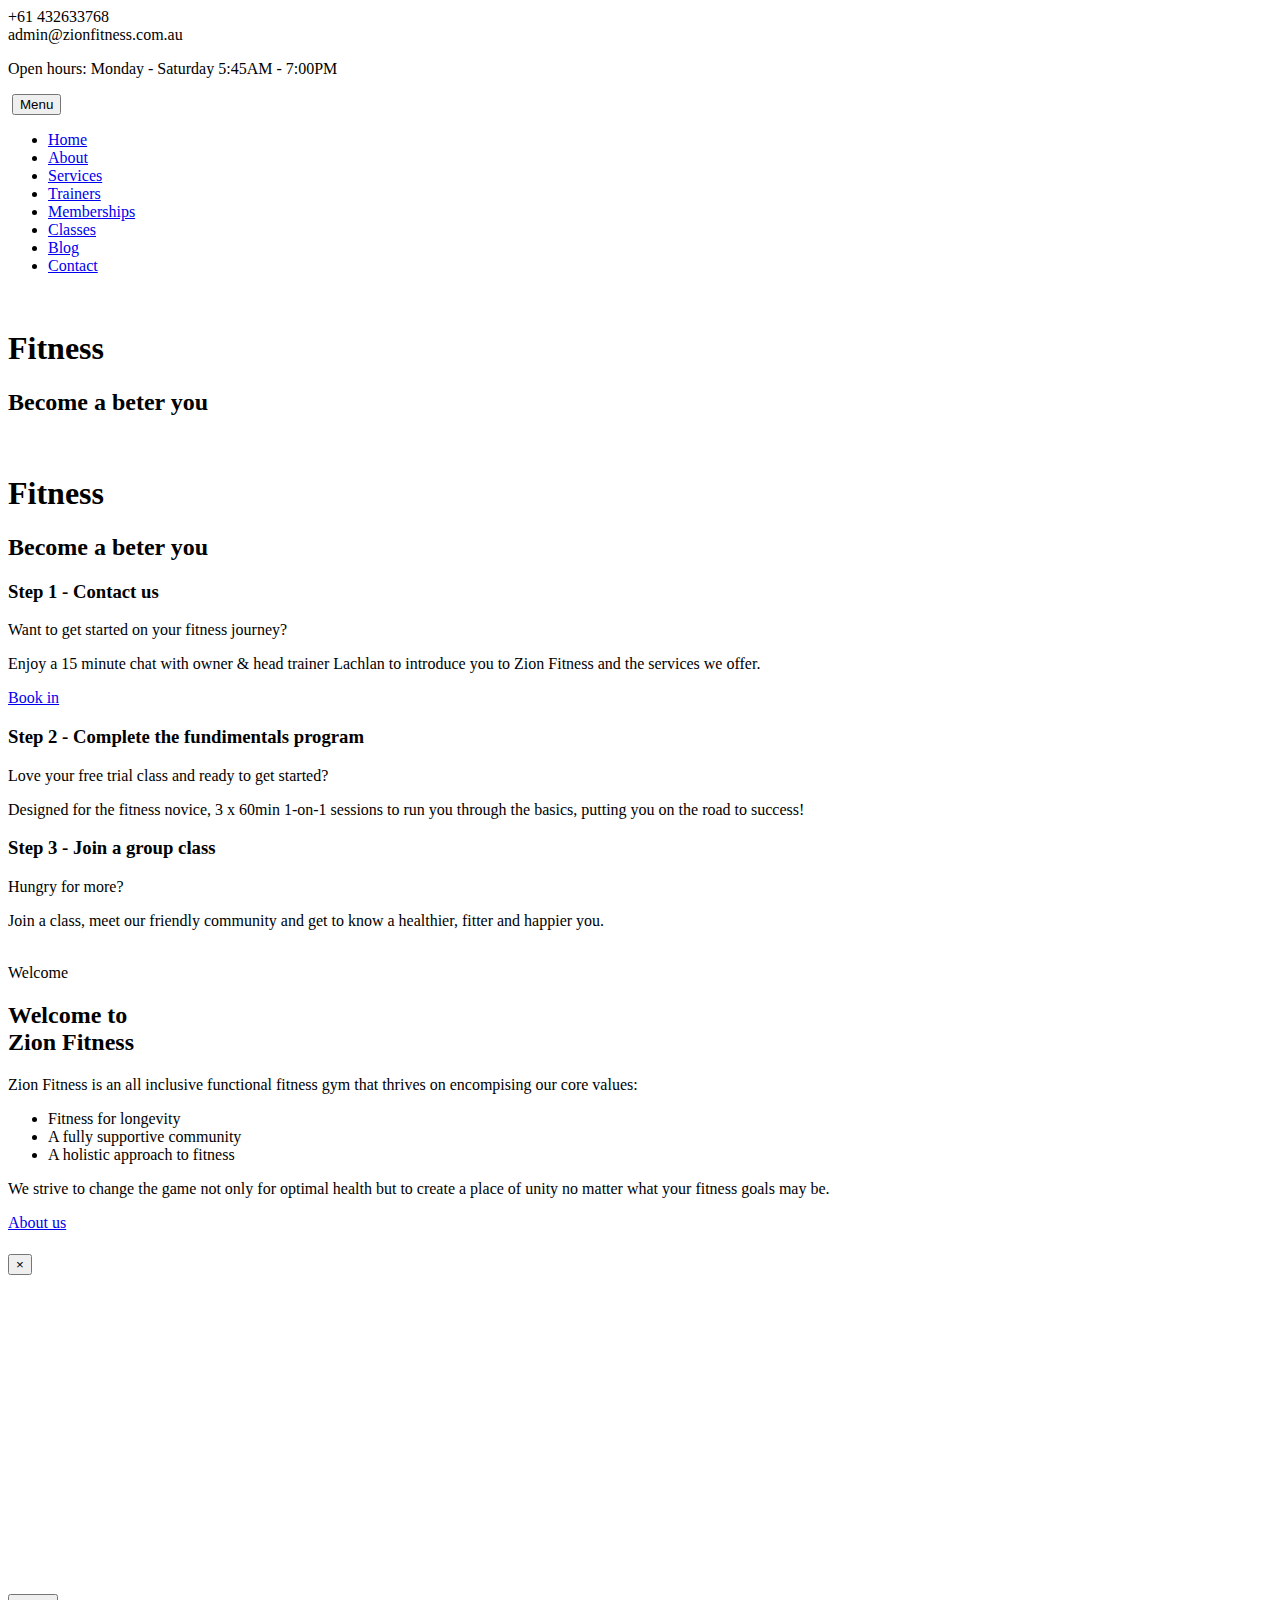
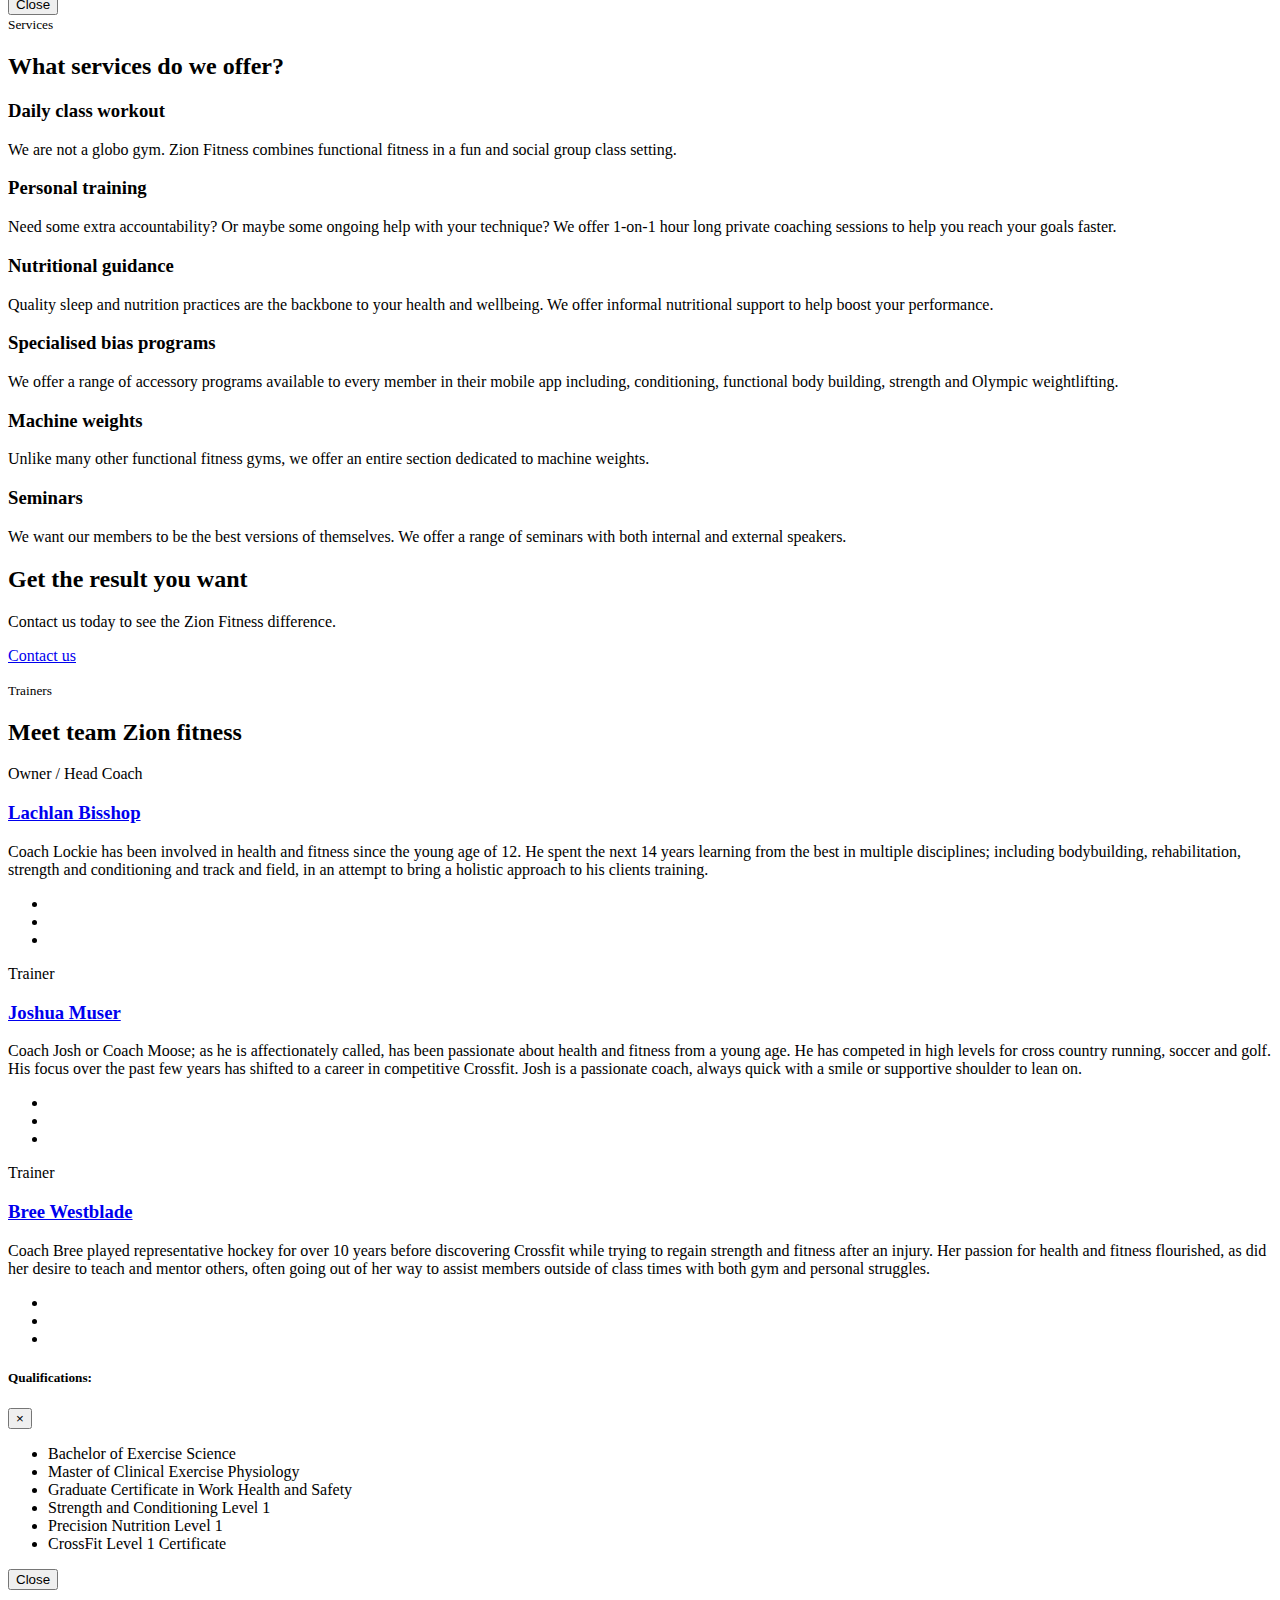
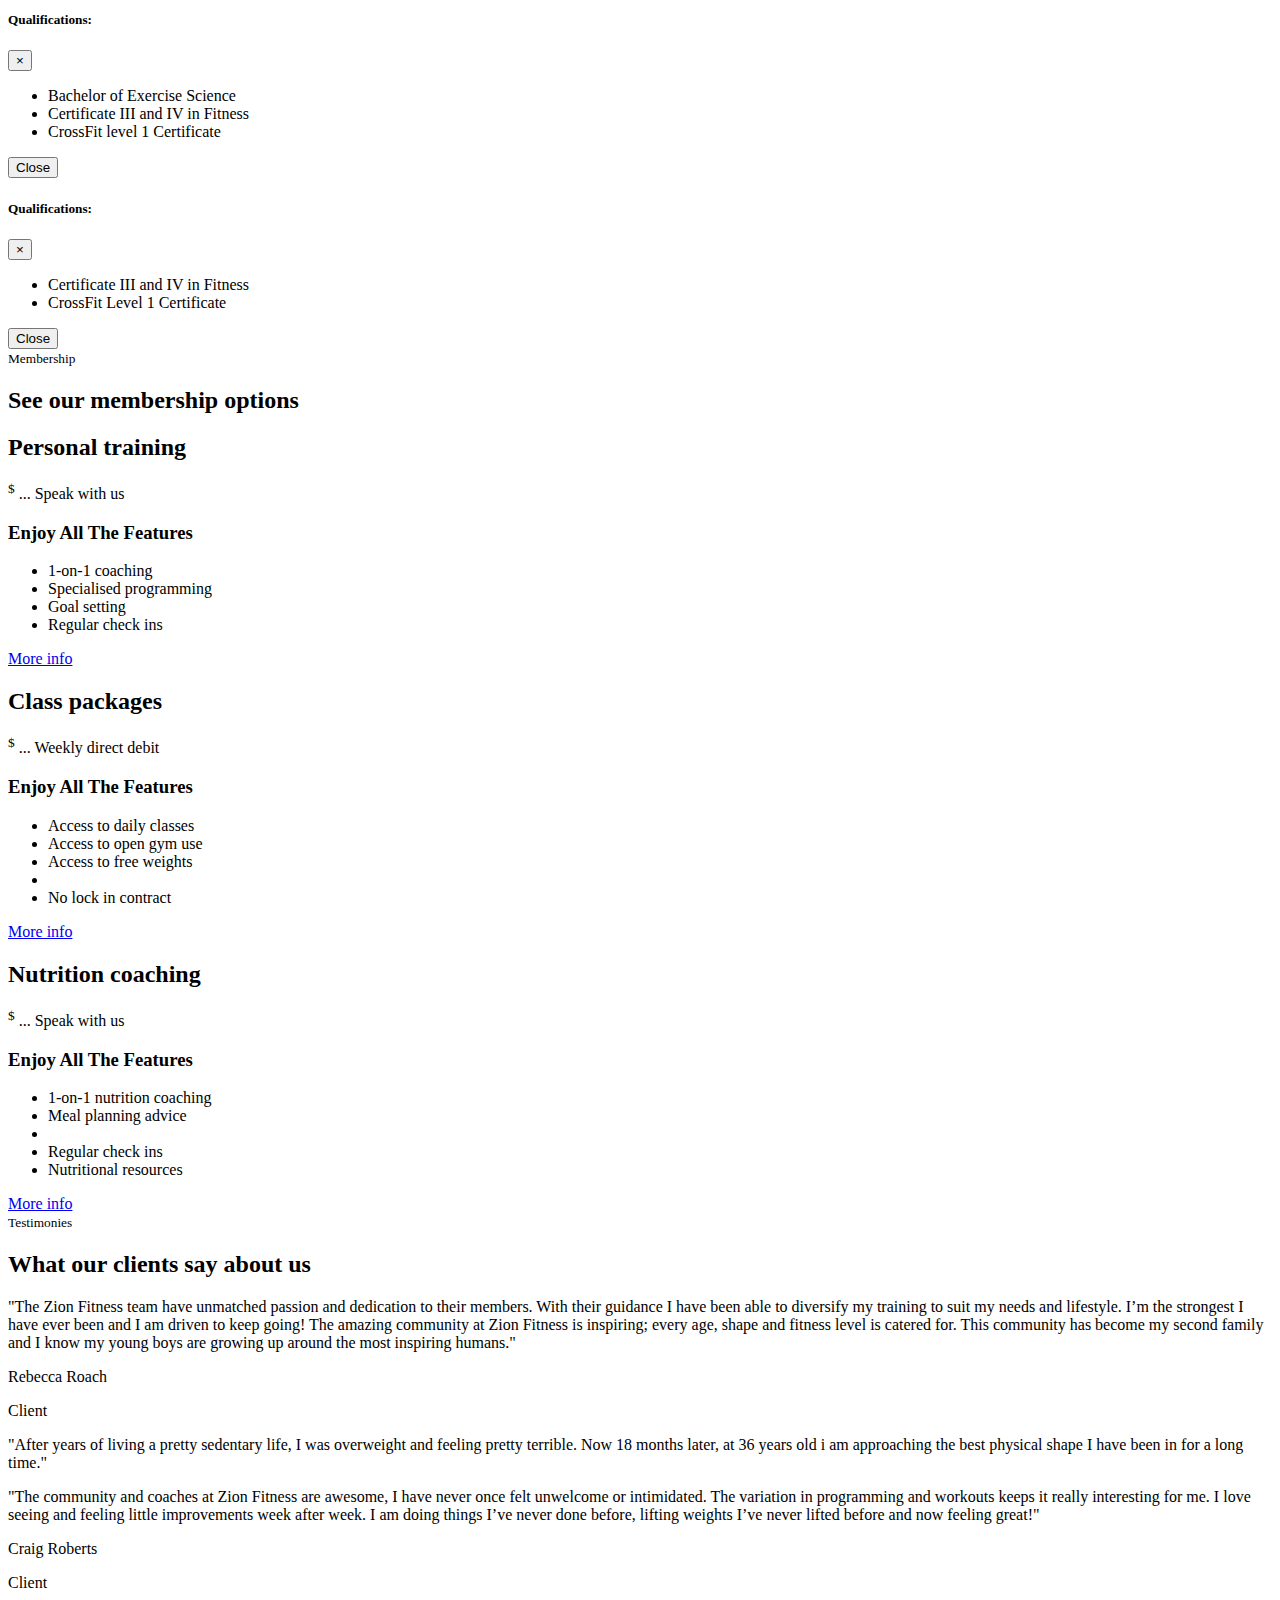
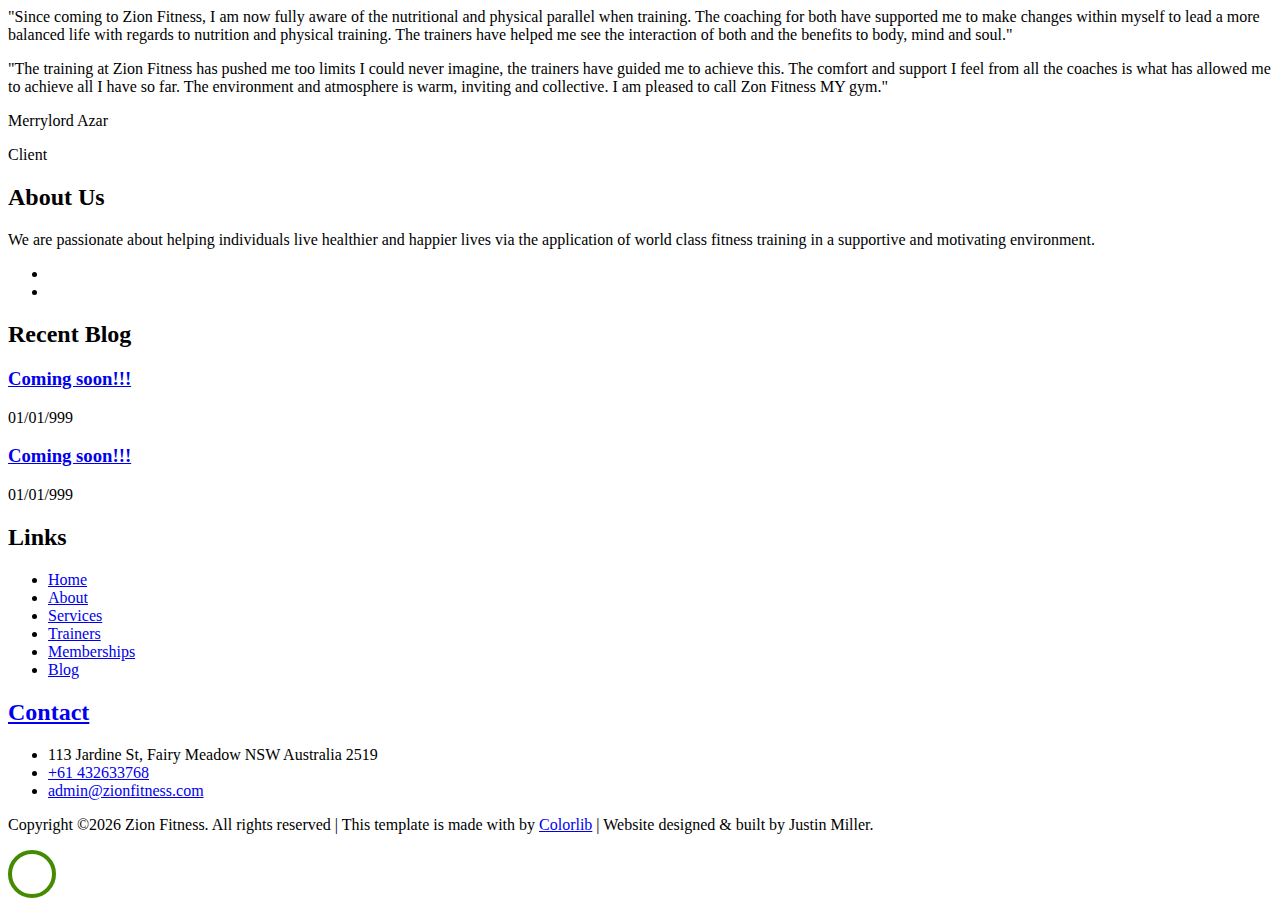
==== index.html @ 2d872e57 "Add files via upload" ====
<!DOCTYPE html>
<html lang="en">
	<head>
		<title>Zion Fitness</title>
		<meta charset="utf-8">
		<meta name="viewport" content="width=device-width, initial-scale=1, shrink-to-fit=no">
    
		<link href="https://fonts.googleapis.com/css?family=Roboto:300,300i,400,400i,500,500i,700,700i,900,900i&display=swap" rel="stylesheet">

		<link rel="stylesheet" href="css/open-iconic-bootstrap.min.css">
		<link rel="stylesheet" href="css/animate.css">
    
		<link rel="stylesheet" href="css/owl.carousel.min.css">
		<link rel="stylesheet" href="css/owl.theme.default.min.css">
		<link rel="stylesheet" href="css/magnific-popup.css">

		<link rel="stylesheet" href="css/ionicons.min.css">

		<link rel="stylesheet" href="css/bootstrap-datepicker.css">
		<link rel="stylesheet" href="css/jquery.timepicker.css">

    
		<link rel="stylesheet" href="css/flaticon.css">
		<link rel="stylesheet" href="css/icomoon.css">
		<link rel="stylesheet" href="fonts/fontawesome-5.13.0/css/all.min.css">
		<link rel="stylesheet" href="css/style.css">
		<link rel="stylesheet" href="css/project.css">
	</head>
	
	
  
 <body>
  	<div class="py-1 bg-black top">
    	<div class="container">
    		<div class="row no-gutters d-flex align-items-start align-items-center px-md-0">
	    		<div class="col-lg-12 d-block">
		    		<div class="row d-flex">
		    			<div class="col-md pr-4 d-flex topper align-items-center">
					    	<div class="icon mr-2 d-flex justify-content-center align-items-center"><span class="icon-phone2"></span></div>
						    <span class="text">+61 432633768</span>
					    </div>
					    <div class="col-md pr-4 d-flex topper align-items-center">
					    	<div class="icon mr-2 d-flex justify-content-center align-items-center"><span class="icon-paper-plane"></span></div>
						    <span class="text">admin@zionfitness.com.au</span>
					    </div>
					    <div class="col-md-5 pr-4 d-flex topper align-items-center text-lg-right justify-content-end">
						    <p class="mb-0 register-link"><span>Open hours:</span> <span>Monday - Saturday</span> <span>5:45AM - 7:00PM</span></p>
					    </div>
				    </div>
			    </div>
		    </div>
		</div>
    </div>
	
	<!-- Navigation section -->
	<nav class="navbar navbar-expand-lg navbar-dark ftco_navbar bg-dark ftco-navbar-light" id="ftco-navbar">
	    <div class="container">
			<a class="navbar-brand" href="index.html"><img class="img-responsive" src="images/ZionFitness-Main-Green-Small.png" alt=""></a>
			<button class="navbar-toggler" type="button" data-toggle="collapse" data-target="#ftco-nav" aria-controls="ftco-nav" aria-expanded="false" aria-label="Toggle navigation">
				<span class="oi oi-menu"></span> Menu
			</button>

			<div class="collapse navbar-collapse" id="ftco-nav">
				<ul class="navbar-nav ml-auto">
					<li class="nav-item active"><a href="index.html" class="nav-link">Home</a></li>
					<li class="nav-item"><a href="#about-section" class="nav-link">About</a></li>
					<li class="nav-item"><a href="#service-section" class="nav-link">Services</a></li>
					<li class="nav-item"><a href="#trainers-section" class="nav-link">Trainers</a></li>
					<li class="nav-item"><a href="membership.html" class="nav-link">Memberships</a></li>
					<li class="nav-item"><a href="classes.html" class="nav-link">Classes</a></li>
					<li class="nav-item"><a href="blog.html" class="nav-link">Blog</a></li>
					<li class="nav-item"><a href="contact.html" class="nav-link">Contact</a></li>
				</ul>
			</div>
	    </div>
	</nav>
    <!-- END nav -->
	
	<!--*
	*
	*
	*
	* -->
	
	<!-- Home section -->
    <section class="home-slider js-fullheight owl-carousel ftco-degree-bottom">
		<div class="slider-item js-fullheight" style="background-image: url(images/bg_2.jpg);">
			<div class="overlay"></div>
			<div class="container-fluid">
				<div class="row slider-text js-fullheight justify-content-center align-items-center" data-scrollax-parent="true">

					<div class="col-sm-6 ftco-animate text-center mt-5 pt-md-5">
						<img class="img-responsive" src="images/ZionFitness-Main-Large-Large.png" alt="">
						<h1 class="my-4"></span>Fitness</h1>
						<h2 class="subheading mt-5">Become a beter you</h2>
					</div>
				</div>
			</div>
		</div>

		<div class="slider-item js-fullheight" style="background-image: url(images/bg_1.jpg);">
			<div class="overlay"></div>
			<div class="container-fluid">
				<div class="row slider-text js-fullheight justify-content-center align-items-center" data-scrollax-parent="true">

					<div class="col-sm-6 ftco-animate text-center mt-5 pt-md-5">
						<img class="img-responsive" src="images/ZionFitness-Main-Large-Large.png" alt="">
						<h1 class="my-4"></span>Fitness</h1>
						<h2 class="subheading mt-5">Become a beter you</h2>
					</div>

				</div>
			</div>
		</div>
    </section> 
	<!-- END Home -->
	
	<!--*
	*
	*
	*
	* -->
	
	<!-- Feature Section Begin -->
	<section class="feature-section">
		<div class="container-fluid">
			<div class="row">
				<div class="col-12 col-lg-4">
					<div class="feature-item set-bg" style="background-image: url('images/feature-1.jpg');">
						<h3>Step 1 - Contact us</h3>
						<p>Want to get started on your fitness journey?</p>
						<p>Enjoy a 15 minute chat with owner &amp head trainer Lachlan to introduce you to Zion Fitness and the services we offer.</p>
						<p><a href="https://calendly.com/lachlan-bisshopp/15min" target="_blank" class="btn btn-primary p-3">Book in</a></p>
					</div>
				</div>
				<div class="col-12 col-lg-4">
					<div class="feature-item set-bg" style="background-image: url('images/feature-2.jpg');">
						<h3>Step 2 - Complete the fundimentals program</h3>
						<p>Love your free trial class and ready to get started?</p>
						<p>Designed for the fitness novice, 3 x 60min 1-on-1 sessions to run you through the basics, putting you on the road to success!</p>
					</div>
				</div>
				<div class="col-12 col-lg-4">
					<div class="feature-item set-bg" style="background-image: url('images/feature-3.jpg');">
						<h3>Step 3 - Join a group class</h3>
						<p>Hungry for more?</p>
						<p>Join a class, meet our friendly community and get to know a healthier, fitter and happier you.</p>
					</div>
				</div>
			</div>
		</div>
	</section>
	<!-- Feature Section End -->
			
	<!--*
	*
	*
	*
	* -->
	
	<!-- Welcome section -->
    <section class="ftco-section ftco-about" id="about-section">
    	<div class="container">
    		<div class="row">
    			<div class="col-md-6">
    				<div class="img img-video d-flex align-items-center" style="background-image: url(images/about.jpg);">
    					<div class="video justify-content-center">
						
							<a href="#videoModalCenter1" data-toggle="modal" data-target="#videoModalCenter1" class="icon-video d-flex justify-content-center align-items-center"><span class="ion-ios-play"></span></a>
								<!-- <a href="https://vimeo.com/45830194" class="icon-video popup-vimeo d-flex justify-content-center align-items-center"> -->
									<!-- <span class="ion-ios-play"></span> -->
		  					<!-- </a> -->
							</div>
    				</div>
    				<div class="thumb-wrap d-flex">
    					<img class="thumb img" style="background-image: url(images/welcome-2.jpg);">
    					<img class="thumb img" style="background-image: url(images/welcome-3.jpg);">
    					<img class="thumb img" style="background-image: url(images/welcome-4.jpg);">
    				</div>
    			</div>
    			<div class="col-md-6 pl-md-5 ftco-animate d-flex align-items-center">
    				<div class="text pt-4 pt-md-0">
						<div class="heading-section mb-4">
							<span class="subheading">Welcome</span>
							<h2 class="mb-1">Welcome to <br><span>Zion</span> Fitness</h2>
						</div>
						
						<p>Zion Fitness is an all inclusive functional fitness gym that thrives on encompising our core values:</p>
						<ul>
							<li>Fitness for longevity</li>
							<li>A fully supportive community</li>
							<li>A holistic approach to fitness</li>
						</ul>
						<p>We strive to change the game not only for optimal health but to create a place of unity no matter what your fitness goals may be.</p>
						<p><a href="about.html" class="btn btn-primary p-3">About us</a></p>
						
					</div>
				</div>
    		</div>
    	</div>
    </section>
	
	<div class="modal fade" id="videoModalCenter1" tabindex="-1" role="dialog" aria-labelledby="videoModalCenter1Title" aria-hidden="true">
			<div class="modal-dialog modal-dialog-centered modal-lg" role="document">
				<div class="modal-content">
					<div class="modal-header">
						<h5 class="modal-title" id="videoModalCenter1"></h5>
						<button type="button" class="close" data-dismiss="modal" aria-label="Close">
							<span aria-hidden="true">&times;</span>
						</button>
					</div>
					<div class="modal-body text-center embed-responsive embed-responsive-4by3" id="playerid">
						<iframe id="videoplayer" width="560" height="315" src="https://www.youtube.com/embed/7vKA4_BrYrg" frameborder="0" allow="accelerometer; autoplay; encrypted-media; gyroscope; picture-in-picture" allowfullscreen></iframe>
					</div>
					<div class="modal-footer">
						<button type="button" class="btn btn-secondary" data-dismiss="modal">Close</button>
					</div>
				</div>
			</div>
		</div>
	<!-- END Welcome -->
	
	<!--*
	*
	*
	*
	* -->
	
    <!-- Service section -->
    <section class="ftco-section bg-light" id="service-section">
    	<div class="container">
    		<div class="row justify-content-center">
    			<div class="col-md-8 text-center">
    				<div class="heading-section mb-5">
						<span class="subheading"><small><i class="left-bar"></i>Services<i class="right-bar"></i></small></span>
						<h2 class="mb-1">What <span>services</span> do we offer?</h2>
					</div>
    			</div>
    		</div>
    		<div class="row">
    			<div class="col-md-4">
    				<div class="services text-center ftco-animate" data-aos="fade">
						<div class="icon d-flex justify-content-center align-items-center">
							<span class="align-self-center fas fa-4x fa-calendar-alt"></span>
						</div>
						<div class="text px-md-2">
							<h3>Daily class workout</h3>
							<p>We are not a globo gym. Zion Fitness combines functional fitness in a fun and social group class setting.</p>
						</div>
					</div>
    			</div>
				<div class="col-md-4">
					<div class="services text-center ftco-animate">
						<div class="icon d-flex justify-content-center align-items-center">
							<span class="align-self-center fas fa-4x fa-handshake"></span>
						</div>
						<div class="text px-md-2">
							<h3>Personal training</h3>
							<p>Need some extra accountability? Or maybe some ongoing help with your technique? We offer 1-on-1 hour long private coaching sessions to help you reach your goals faster.</p>
						</div>
					</div>
				</div>
				<div class="col-md-4">
					<div class="services text-center ftco-animate">
						<div class="icon d-flex justify-content-center align-items-center">
							<span class="align-self-center fas fa-4x fa-hamburger"></span>
						</div>
						<div class="text px-md-2">
							<h3>Nutritional guidance</h3>
							<p>Quality sleep and nutrition practices are the backbone to your health and wellbeing. We offer informal nutritional support to help boost your performance.</p>
						</div>
					</div>
				</div>
				<div class="col-md-4">
					<div class="services text-center ftco-animate">
						<div class="icon d-flex justify-content-center align-items-center">
							<span class="align-self-center fas fa-4x fa-mountain"></span>
						</div>
						<div class="text px-md-2">
							<h3>Specialised bias programs</h3>
							<p>We offer a range of accessory programs available to every member in their mobile app including, conditioning, functional body building, strength and Olympic weightlifting.</p>
						</div>
					</div>
				</div>
				<div class="col-md-4">
					<div class="services text-center ftco-animate">
						<div class="icon d-flex justify-content-center align-items-center">
							<span class="align-self-center fas fa-4x fa-dumbbell"></span>
						</div>
						<div class="text px-md-2">
							<h3>Machine weights</h3>
							<p>Unlike many other functional fitness gyms, we offer an entire section dedicated to machine weights.</p>
						</div>
					</div>
				</div>
				<div class="col-md-4">
					<div class="services text-center ftco-animate">
						<div class="icon d-flex justify-content-center align-items-center">
							<span class="align-self-center fas fa-4x fa-chalkboard-teacher"></span>
						</div>
						<div class="text px-md-2">
							<h3>Seminars</h3>
							<p>We want our members to be the best versions of themselves. We offer a range of seminars with both internal and external speakers.</p>
						</div>
					</div>
				</div>
    		</div>
    	</div>
    </section>
	<!-- END Service -->
	
	<!--*
	*
	*
	*
	* -->
	
	<!-- Free trial feature Section Begin -->
	<section class="ftco-counter ftco-bg-dark img" id="section-counter" style="background-image: url(images/bg_2.jpg);" data-stellar-background-ratio="0.5">
		<div class="overlay"></div>
		<div class="container">
			<div class="row align-items-center justify-content-center text-center">
				<div class="col-md-7 text-light">
					<h2 class="text-light text-uppercase">Get the result you want</h2>
					<p class="lead mx-auto desc mb-5">Contact us today to see the Zion Fitness difference.</p>
					<p><a href="https://crossfitlionmode.pushpress.com/open/interested/?fbclid=IwAR2hHB-ngrvLowm_F6KlsypmI_0B4gFTga_jfiPyD3JOPVT2m83_YFbPQc8" target="_blank" class="btn btn-primary p-3">Contact us</a></p>
				</div>
			</div>
		</div>
    </section>
	<!-- END Free trial feature -->
	
	<!--*
	*
	*
	*
	* -->
	
	<!-- Trainer Section Begin -->
	<section class="ftco-section bg-light" id="trainers-section">
	  	<div class="container">
    		<div class="row justify-content-center">
    			<div class="col-md-8 text-center">
    				<div class="heading-section mb-5">
						<span class="subheading"><small><i class="left-bar"></i>Trainers<i class="right-bar"></i></small></span>
						<h2 class="mb-1">Meet <span>team</span> Zion fitness</h2>
					</div>
    			</div>
    		</div>
			<div class="row">
    			<div class="col-lg-4 d-flex">
    				<div class="coach align-items-stretch">
	    				<div class="img" style="background-image: url(images/trainer-1.jpg);"></div>
	    				<div class="text pt-3 ftco-animate">
	    					<span class="subheading">Owner / Head Coach</span>
	    					<h3><a href="#">Lachlan Bisshop</a></h3>
	    					<p>Coach Lockie has been involved in health and fitness since the young age of 12. He spent the next 14 years learning from the best in multiple disciplines; including bodybuilding, rehabilitation, strength and conditioning and track and field, in an attempt to bring a holistic approach to his clients training.</p>
	    					<ul class="ftco-social-media d-flex mt-4">
								<li class="ftco-animate"><a href="#qualificationsModalCenter" data-toggle="modal" data-target="#qualificationsModalCenter" class="mr-2 d-flex justify-content-center align-items-center"><span class="align-self-center fas fa-2x fa-graduation-cap"></span></a></li>
								<li class="ftco-animate"><a href="https://www.facebook.com/Zion.Fitness.Public" class="mr-2 d-flex justify-content-center align-items-center" target="_blank"><span class="icon-facebook"></span></a></li>
								<li class="ftco-animate"><a href="https://www.instagram.com/lockiebisshopp/?hl=en" class="mr-2 d-flex justify-content-center align-items-center" target="_blank"><span class="icon-instagram"></span></a></li>
							</ul>
	    					<p></p>
	    				</div>
	    			</div>
    			</div>
    			<div class="col-lg-4 d-flex">
    				<div class="coach align-items-stretch">
	    				<div class="img" style="background-image: url(images/trainer-2.jpg);"></div>
	    				<div class="text pt-3 ftco-animate">
	    					<span class="subheading">Trainer</span>
	    					<h3><a href="#">Joshua Muser</a></h3>
	    					<p>Coach Josh or Coach Moose; as he is affectionately called, has been passionate about health and fitness from a young age. He has competed in high levels for cross country running, soccer and golf. His focus over the past few years has shifted to a career in competitive Crossfit. Josh is a passionate coach, always quick with a smile or supportive shoulder to lean on.</p>
	    					<ul class="ftco-social-media d-flex mt-4">
								<li class="ftco-animate"><a href="#qualificationsModalCenter2" data-toggle="modal" data-target="#qualificationsModalCenter2" class="mr-2 d-flex justify-content-center align-items-center"><span class="align-self-center fas fa-2x fa-graduation-cap"></span></a></li>
								<li class="ftco-animate"><a href="https://www.facebook.com/Zion.Fitness.Public" class="mr-2 d-flex justify-content-center align-items-center" target="_blank"><span class="icon-facebook"></span></a></li>
								<li class="ftco-animate"><a href="https://www.instagram.com/joshua_muser_/?hl=en" class="mr-2 d-flex justify-content-center align-items-center" target="_blank"><span class="icon-instagram"></span></a></li>
							</ul>
	    					<p></p>
	    				</div>
	    			</div>
    			</div>
    			<div class="col-lg-4 d-flex">
    				<div class="coach align-items-stretch">
	    				<div class="img" style="background-image: url(images/trainer-3.jpg);"></div>
	    				<div class="text pt-3 ftco-animate">
	    					<span class="subheading">Trainer</span>
	    					<h3><a href="#">Bree Westblade</a></h3>
	    					<p>Coach Bree played representative hockey for over 10 years before discovering Crossfit while trying to regain strength and fitness after an injury. Her passion for health and fitness flourished, as did her desire to teach and mentor others, often going out of her way to assist members outside of class times with both gym and personal struggles.</p>
	    					<ul class="ftco-social-media d-flex mt-4">
								<li class="ftco-animate"><a href="#qualificationsModalCenter3" data-toggle="modal" data-target="#qualificationsModalCenter3" class="mr-2 d-flex justify-content-center align-items-center"><span class="align-self-center fas fa-2x fa-graduation-cap"></span></a></li>
								<li class="ftco-animate"><a href="https://www.facebook.com/Zion.Fitness.Public" class="mr-2 d-flex justify-content-center align-items-center" target="_blank"><span class="icon-facebook"></span></a></li>
								<li class="ftco-animate"><a href="https://www.instagram.com/bree.westblade/?hl=en" class="mr-2 d-flex justify-content-center align-items-center" target="_blank"><span class="icon-instagram"></span></a></li>
							</ul>
	    					<p></p>
	    				</div>
	    			</div>
    			</div>
			</div>
		</div>
	</section>
	<!-- END Trainers -->
	
		<!-- Modals -->
		<div class="modal fade" id="qualificationsModalCenter" tabindex="-1" role="dialog" aria-labelledby="qualificationsModalCenterTitle" aria-hidden="true">
			<div class="modal-dialog modal-dialog-centered" role="document">
				<div class="modal-content">
					<div class="modal-header">
						<h5 class="modal-title" id="qualificationsModalCenter">Qualifications:</h5>
						<button type="button" class="close" data-dismiss="modal" aria-label="Close">
							<span aria-hidden="true">&times;</span>
						</button>
					</div>
					<div class="modal-body">
						<ul class="text-left">
							<li>Bachelor of Exercise Science</li>
							<li>Master of Clinical Exercise Physiology</li>
							<li>Graduate Certificate in Work Health and Safety</li>
							<li>Strength and Conditioning Level 1</li>
							<li>Precision Nutrition Level 1</li>
							<li>CrossFit Level 1 Certificate</li>
						</ul>
					</div>
					<div class="modal-footer">
						<button type="button" class="btn btn-secondary" data-dismiss="modal">Close</button>
					</div>
				</div>
			</div>
		</div>
	
		<div class="modal fade" id="qualificationsModalCenter2" tabindex="-1" role="dialog" aria-labelledby="qualificationsModalCenter2Title" aria-hidden="true">
			<div class="modal-dialog modal-dialog-centered" role="document">
				<div class="modal-content">
					<div class="modal-header">
						<h5 class="modal-title" id="qualificationsModalCenter2">Qualifications:</h5>
						<button type="button" class="close" data-dismiss="modal" aria-label="Close">
							<span aria-hidden="true">&times;</span>
						</button>
					</div>
					<div class="modal-body">
						<ul class="text-left">
							<li>Bachelor of Exercise Science</li>
							<li>Certificate III and IV in Fitness</li>
							<li>CrossFit level 1 Certificate</li>
						</ul>
					</div>
					<div class="modal-footer">
						<button type="button" class="btn btn-secondary" data-dismiss="modal">Close</button>
					</div>
				</div>
			</div>
		</div>
			
		<div class="modal fade" id="qualificationsModalCenter3" tabindex="-1" role="dialog" aria-labelledby="qualificationsModalCenter3Title" aria-hidden="true">
			<div class="modal-dialog modal-dialog-centered" role="document">
				<div class="modal-content">
					<div class="modal-header">
						<h5 class="modal-title" id="qualificationsModalCenter3">Qualifications:</h5>
						<button type="button" class="close" data-dismiss="modal" aria-label="Close">
							<span aria-hidden="true">&times;</span>
						</button>
					</div>
					<div class="modal-body">
						<ul class="text-left">
							<li>Certificate III and IV in Fitness</li>
							<li>CrossFit Level 1 Certificate</li>
						</ul>
					</div>
					<div class="modal-footer">
						<button type="button" class="btn btn-secondary" data-dismiss="modal">Close</button>
					</div>
				</div>
			</div>
		</div>
	
	<!--*
	*
	*
	*
	* -->
	
	<!-- Price Section Begin -->
	<section class="ftco-counter ftco-bg-dark img" id="pricing-section" style="background-image: url(images/bg_2.jpg);" data-stellar-background-ratio="0.5">
		<div class="overlay"></div>
		<div class="container text-light">
    		<div class="row justify-content-center">
    			<div class="col-md-8 text-center">
    				<div class="heading-section mb-5">
						<span class="subheading text-light"><small><i class="left-bar"></i>Membership<i class="right-bar"></i></small></span>
						<h2 class="mb-1 text-light">See our <span class="text-dark">membership</span> options</h2>
					</div>
    			</div>
    		</div>
			<div class="row">
				<div class="col-md-4 ftco-animate">
					<div class="block-7">
						<div class="text-center">
							<h2 class="heading">Personal training</h2>
							<span class="price"><sup>$</sup> <span class="number">...</span></span>
							<span class="excerpt d-block">Speak with us</span>
							<h3 class="heading-2 mb-4">Enjoy All The Features</h3>
							<ul class="pricing-text">
								 <li>1-on-1 coaching</li>
								 <li>Specialised programming</li>
								 <li>Goal setting</li>
								 <li>Regular check ins</li>
							</ul>
							<a href="membership.html#PT-packages" class="btn btn-primary d-block px-2 py-4 mb-4">More info</a>
						</div>
					</div>
				</div>
				<div class="col-md-4 ftco-animate">
					<div class="block-7">
						<div class="text-center">
							<h2 class="heading">Class packages</h2>
							<span class="price"><sup>$</sup> <span class="number">...</span></span>
							<span class="excerpt d-block">Weekly direct debit</span>
							<h3 class="heading-2 mb-4">Enjoy All The Features</h3>
							<ul class="pricing-text">
								<li>Access to daily classes</li>
								<li>Access to open gym use</li>
								<li>Access to free weights<li>
								<li>No lock in contract</li>
							</ul>
							<a href="membership.html#class-packages" class="btn btn-primary d-block px-3 py-4 mb-4">More info</a>
						</div>
					</div>
				</div>
				<div class="col-md-4 ftco-animate">
					<div class="block-7">
						<div class="text-center">
							<h2 class="heading">Nutrition coaching</h2>
							<span class="price"><sup>$</sup> <span class="number">...</span></span>
							<span class="excerpt d-block">Speak with us</span>
							<h3 class="heading-2 mb-4">Enjoy All The Features</h3>
							<ul class="pricing-text">
								<li>1-on-1 nutrition coaching</li>
								<li>Meal planning advice<li>
								<li>Regular check ins</li>
								<li>Nutritional resources</li>
							</ul>
							<a href="membership.html#class-packages" class="btn btn-primary d-block px-3 py-4 mb-4">More info</a>
						</div>
					</div>
				</div>
			</div>
		</div>
    </section>
	<!-- END Price -->
	
	<!--*
	*
	*
	*
	* -->
	
	<!-- Testimonies Section Begin -->
    <section class="ftco-section testimony-section">
		<div class="container">
			<div class="row justify-content-center mb-5 pb-3">
				<div class="col-md-7 heading-section ftco-animate text-center">
					<span class="subheading"><small><i class="left-bar"></i>Testimonies<i class="right-bar"></i></small></span>
					<h2 class="mb-1">What our <span>clients</span> say about us</h2>
				</div>
			</div>
			<div class="row ftco-animate">
				<div class="col-md-12">
					<div class="carousel-testimony owl-carousel">
						<div class="item">
							<div class="testimony-wrap p-4 pb-5">
								<div class="text">
									<p class="mb-4 pb-1 pl-4 line font-italic">"The Zion Fitness team have unmatched passion and dedication to their members. With their guidance I have been able to diversify my training to suit my needs and lifestyle. I’m the strongest I have ever been and I am driven to keep going! The amazing community at Zion Fitness is inspiring; every age, shape and fitness level is catered for. This community has become my second family and I know my young boys are growing up around the most inspiring humans."</p>

									<div class="d-flex align-items-center">
										<div class="user-img" style="background-image: url(images/person-1.png)">
											<span class="quote d-flex align-items-center justify-content-center">
												<i class="icon-quote-left"></i>
											</span>
										</div>
										<div class="ml-4">
											<p class="name">Rebecca Roach</p>
											<span class="position">Client</span>
										</div>
									</div>
								</div>
							</div>
						</div>
						<div class="item">
							<div class="testimony-wrap p-4 pb-5">
								<div class="text">
									<p class="mb-4 pb-1 pl-4 line font-italic">"After years of living a pretty sedentary life, I was overweight and feeling pretty terrible. Now 18 months later, at 36 years old i am approaching the best physical shape I have been in for a long time."</p>
									<p class="mb-4 pb-1 pl-4 line font-italic">"The community and coaches at Zion Fitness are awesome, I have never once felt unwelcome or intimidated. The variation in programming and workouts keeps it really interesting for me. I love seeing and feeling little improvements week after week. I am doing things I’ve never done before, lifting weights I’ve never lifted before and now feeling great!"</p>

									<div class="d-flex align-items-center">
										<div class="user-img" style="background-image: url(images/person-2.jpg)">
											<span class="quote d-flex align-items-center justify-content-center">
												<i class="icon-quote-left"></i>
											</span>
										</div>
										<div class="ml-4">
											<p class="name">Craig Roberts</p>
											<span class="position">Client</span>
										</div>
									</div>
								</div>
							</div>
						</div>
						<div class="item">
							<div class="testimony-wrap p-4 pb-5">
								<div class="text">
									<p class="mb-4 pb-1 pl-4 line font-italic">"Since coming to Zion Fitness, I am now fully aware of the nutritional and physical parallel when training. The coaching for both have supported me to make changes within myself to lead a more balanced life with regards to nutrition and physical training. The trainers have helped me see the interaction of both and the benefits to body, mind and soul."</p>
									<p class="mb-4 pb-1 pl-4 line font-italic">"The training at Zion Fitness has pushed me too limits I could never imagine, the trainers have guided me to achieve this. The comfort and support I feel from all the coaches is what has allowed me to achieve all I have so far. The environment and atmosphere is warm, inviting and collective. I am pleased to call Zon Fitness MY gym."</p>

									<div class="d-flex align-items-center">
										<div class="user-img" style="background-image: url(images/person-3.jpg)">
											<span class="quote d-flex align-items-center justify-content-center">
												<i class="icon-quote-left"></i>
											</span>
										</div>
										<div class="ml-4">
											<p class="name">Merrylord Azar</p>
											<span class="position">Client</span>
										</div>
									</div>
								</div>
							</div>
						</div>
						<!-- <div class="item"> -->
							<!-- <div class="testimony-wrap p-4 pb-5"> -->
								<!-- <div class="text"> -->
									<!-- <p class="mb-4 pb-1 pl-4 line">Far far away, behind the word mountains, far from the countries Vokalia and Consonantia, there live the blind texts.</p> -->

									<!-- <div class="d-flex align-items-center"> -->
										<!-- <div class="user-img" style="background-image: url(images/person_1.jpg)"> -->
											<!-- <span class="quote d-flex align-items-center justify-content-center"> -->
												<!-- <i class="icon-quote-left"></i> -->
											<!-- </span> -->
										<!-- </div> -->
										<!-- <div class="ml-4"> -->
											<!-- <p class="name">Lance Roger</p> -->
											<!-- <span class="position">Customer</span> -->
										<!-- </div> -->
									<!-- </div> -->
								<!-- </div> -->
							<!-- </div> -->
						<!-- </div> -->
						<!-- <div class="item"> -->
							<!-- <div class="testimony-wrap p-4 pb-5"> -->
								<!-- <div class="text"> -->
									<!-- <p class="mb-4 pb-1 pl-4 line">Far far away, behind the word mountains, far from the countries Vokalia and Consonantia, there live the blind texts.</p> -->

									<!-- <div class="d-flex align-items-center"> -->
										<!-- <div class="user-img" style="background-image: url(images/person_2.jpg)"> -->
											<!-- <span class="quote d-flex align-items-center justify-content-center"> -->
												<!-- <i class="icon-quote-left"></i> -->
											<!-- </span> -->
										<!-- </div> -->
										<!-- <div class="ml-4"> -->
											<!-- <p class="name">Kenny Bufer</p> -->
											<!-- <span class="position">Customer</span> -->
										<!-- </div> -->
									<!-- </div> -->
								<!-- </div> -->
							<!-- </div> -->
						<!-- </div> -->
					</div>
				</div>
			</div>
		</div>
    </section>
	<!-- END Testimonies -->
    
	<!--*
	*
	*
	*
	* -->
	
	<!-- Footer Section Begin -->
    <footer class="ftco-footer ftco-section img">
    	<div class="overlay"></div>
		<div class="container">
			<div class="row mb-5">
				<div class="col-lg-3 col-md-6 mb-5 mb-md-5">
					<div class="ftco-footer-widget mb-4">
						<h2 class="ftco-heading-2">About Us</h2>
						<p>We are passionate about helping individuals live healthier and happier lives via the application of world class fitness training in a supportive and motivating environment.</p>
						<ul class="ftco-footer-social list-unstyled float-md-left float-lft mt-5">
							<!-- <li class="ftco-animate"><a href="#"><span class="icon-twitter"></span></a></li> -->
							<li class="ftco-animate"><a href="https://www.facebook.com/Zion.Fitness.Public" target="_blank"><span class="icon-facebook"></span></a></li>
							<li class="ftco-animate"><a href="https://www.instagram.com/zionfitness_/?hl=en" target="_blank"><span class="icon-instagram"></span></a></li>
						</ul>
					</div>
				</div>
				<div class="col-lg-3 col-md-6 mb-5 mb-md-5">
					<div class="ftco-footer-widget mb-4">
						<h2 class="ftco-heading-2">Recent Blog</h2>
							
						<div class="block-21 mb-4 d-flex">
							<a class="blog-img mr-4" style="background-image: url(images/image_1.jpg);"></a>
								
							<div class="text">
								<h3 class="heading"><a href="blog-single.html" target="_blank">Coming soon!!!</a></h3>
									
								<div class="meta">
									<div><p><span class="icon-calendar"></span> 01/01/999<p></div>
									<!-- <div><a href="#"><span class="icon-person"></span> Admin</a></div> -->
									<!-- <div><a href="#"><span class="icon-chat"></span> 19</a></div> -->
								</div>
							</div>
						</div>
						<div class="block-21 mb-4 d-flex">
							<a class="blog-img mr-4" style="background-image: url(images/bg_2_old.jpg);"></a>
                
							<div class="text">
								<h3 class="heading"><a href="#">Coming soon!!!</a></h3>
									
								<div class="meta">
									<div><p><span class="icon-calendar"></span> 01/01/999<p></div>
									<!-- <div><a href="#"><span class="icon-person"></span> Admin</a></div> -->
									<!-- <div><a href="#"><span class="icon-chat"></span> 19</a></div> -->
								</div>
							</div>
						</div>
					</div>
				</div>
				<div class="col-lg-2 col-md-6 mb-5 mb-md-5">
					<div class="ftco-footer-widget mb-4 ml-md-4">
						<h2 class="ftco-heading-2">Links</h2>
						<ul class="navbar-nav ml-auto">
					<li class="nav-item active"><a href="index.html" class="nav-link">Home</a></li>
					<li class="nav-item"><a href="#about-section" class="nav-link">About</a></li>
					<li class="nav-item"><a href="#service-section" class="nav-link">Services</a></li>
					<li class="nav-item"><a href="#trainers-section" class="nav-link">Trainers</a></li>
					<li class="nav-item"><a href="membership.html" class="nav-link">Memberships</a></li>
					<li class="nav-item"><a href="blog.html" class="nav-link">Blog</a></li>
					<!-- <li class="nav-item"><a href="contact.html" class="nav-link">Contact</a></li> -->
				</ul>
					</div>
				</div>
				<div class="col-lg-4 col-md-6 mb-5 mb-md-5">
					<div class="ftco-footer-widget mb-4">
						<h2 class="ftco-heading-2"><a href="contact.html">Contact</a></h2>
							
						<div class="block-23 mb-3">
							<ul>
								<li><span class="icon icon-map-marker"></span><span class="text">113 Jardine St, Fairy Meadow NSW  Australia 2519</span></li>
								<li><a href="#"><span class="icon icon-phone"></span><span class="text">+61 432633768</span></a></li>
								<li><a href="#"><span class="icon icon-envelope"></span><span class="text">admin@zionfitness.com</span></a></li>
							</ul>
						</div>
					</div>
				</div>
			</div>
			<div class="row">
				<div class="col-md-12 text-center">
					<!-- Link back to Colorlib can't be removed. Template is licensed under CC BY 3.0. -->
					<p>Copyright &copy;<script>document.write(new Date().getFullYear());</script> Zion Fitness. All rights reserved | This template is made with <i class="icon-heart" aria-hidden="true"></i> by <a href="https://colorlib.com" target="_blank">Colorlib</a> | Website designed &amp built by Justin Miller.</p>
					<!-- Link back to Colorlib can't be removed. Template is licensed under CC BY 3.0. -->
				</div>
			</div>
		</div>
	</footer>
    <!-- END Footer -->
	
	<!--*
	*
	*
	*
	* -->

	<!-- loader -->
	<div id="ftco-loader" class="show fullscreen"><svg class="circular" width="48px" height="48px"><circle class="path-bg" cx="24" cy="24" r="22" fill="none" stroke-width="4" stroke="#eeeeee"/><circle class="path" cx="24" cy="24" r="22" fill="none" stroke-width="4" stroke-miterlimit="10" stroke="#458B00"/></svg></div>

	<!-- Scripts -->
	<script type="text/javascript" src="http://www.youtube.com/player_api"></script>
	<script src="js/jquery.min.js"></script>
	<script src="js/jquery-migrate-3.0.1.min.js"></script>
	<script src="js/popper.min.js"></script>
	<script src="js/bootstrap.min.js"></script>
	<script src="js/jquery.easing.1.3.js"></script>
	<script src="js/jquery.waypoints.min.js"></script>
	<script src="js/jquery.stellar.min.js"></script>
	<script src="js/owl.carousel.min.js"></script>
	<script src="js/jquery.magnific-popup.min.js"></script>
	<script src="js/aos.js"></script>
	<script src="js/jquery.animateNumber.min.js"></script>
	<script src="js/bootstrap-datepicker.js"></script>
	<script src="js/jquery.timepicker.min.js"></script>
	<script src="js/scrollax.min.js"></script>
	<!-- <script src="https://maps.googleapis.com/maps/api/js?key=AIzaSyBVWaKrjvy3MaE7SQ74_uJiULgl1JY0H2s&sensor=false"></script> -->
	<!-- <script src="js/google-map.js"></script> -->
	<script src="js/main.js"></script>
	
    
 </body>
</html>
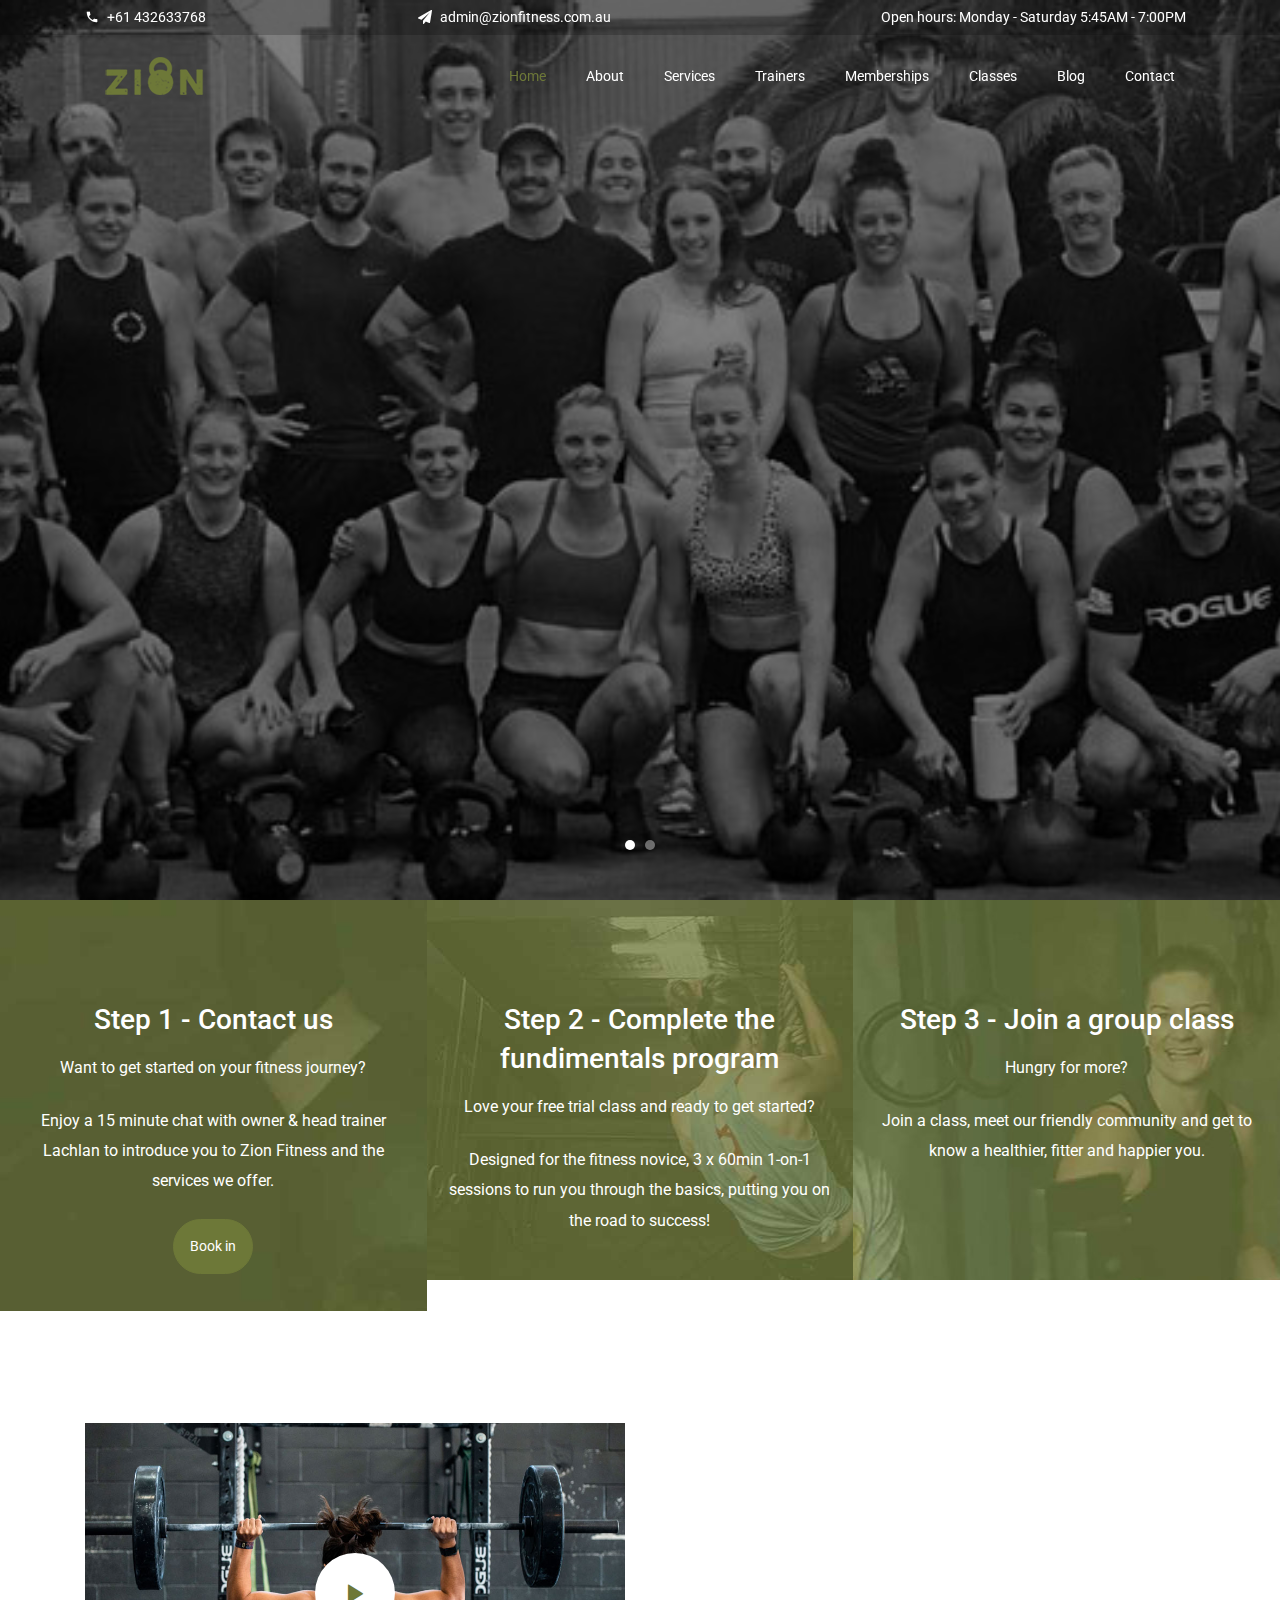
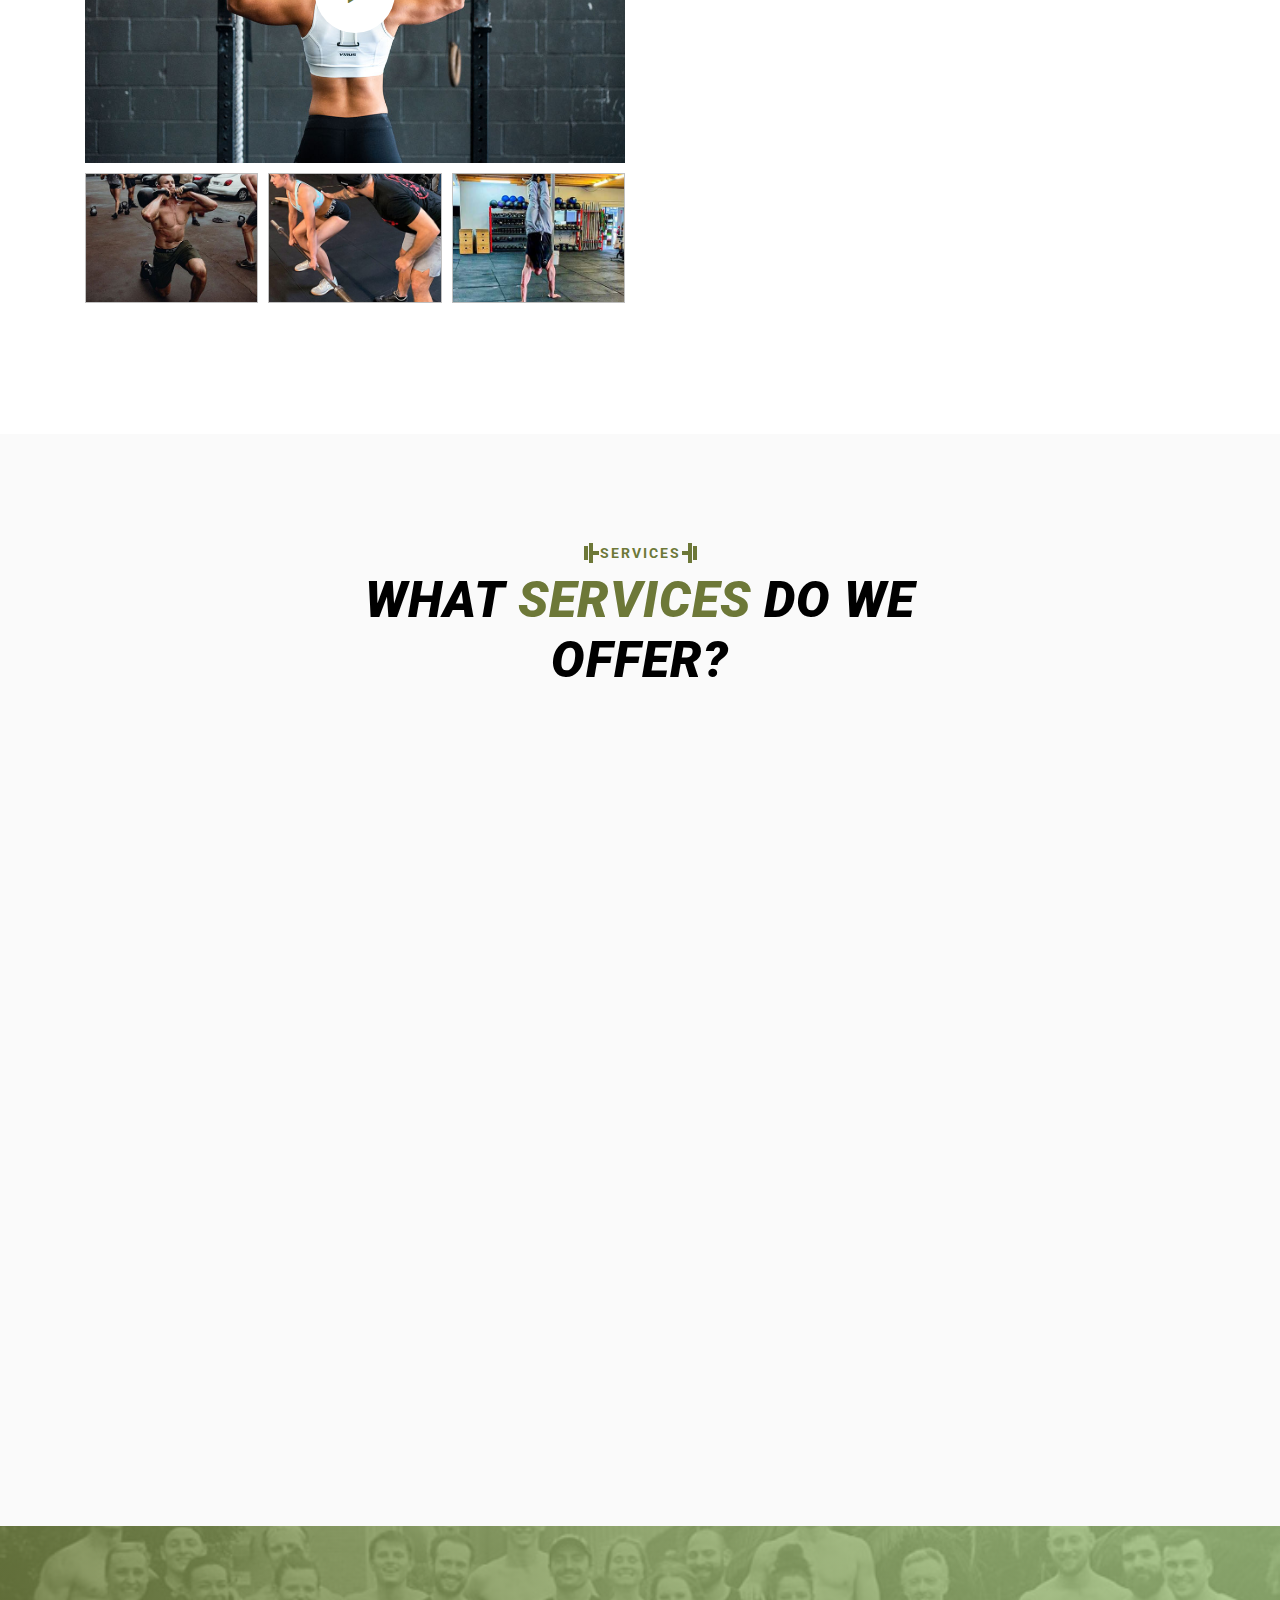
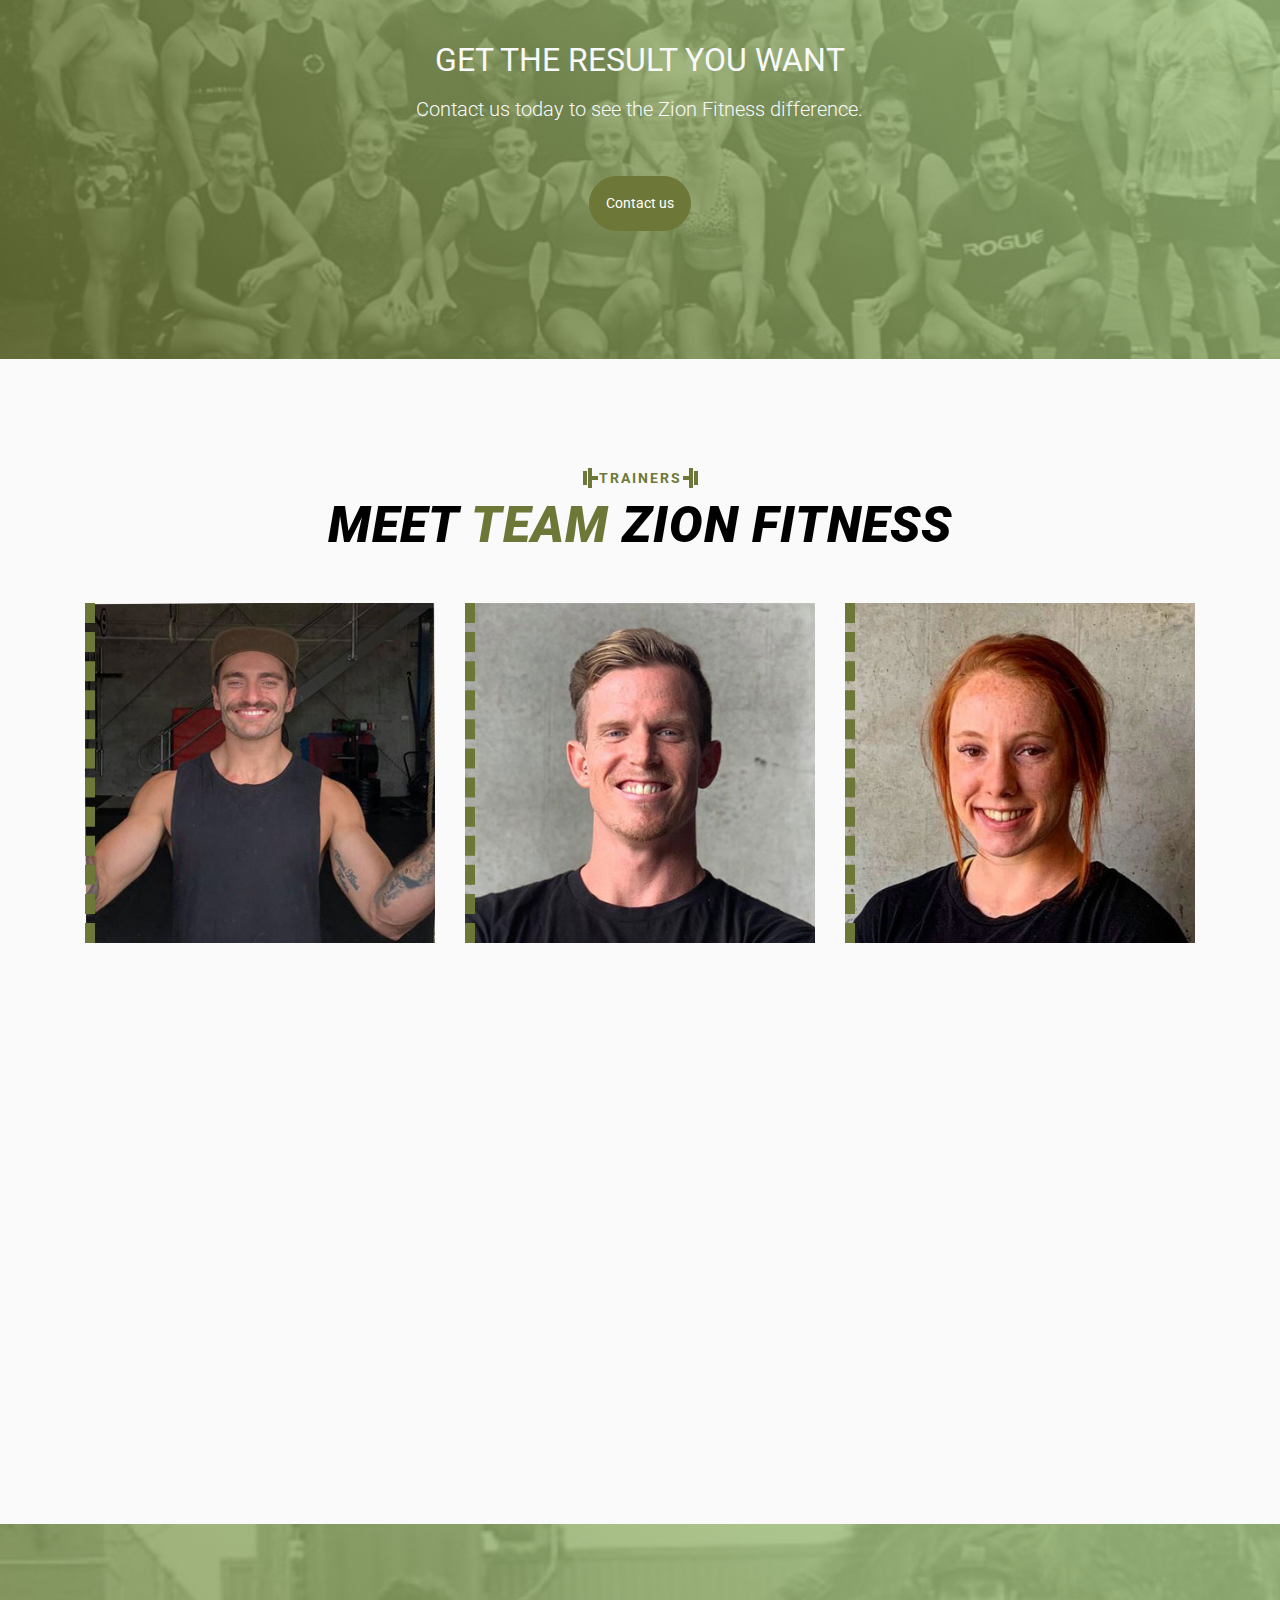
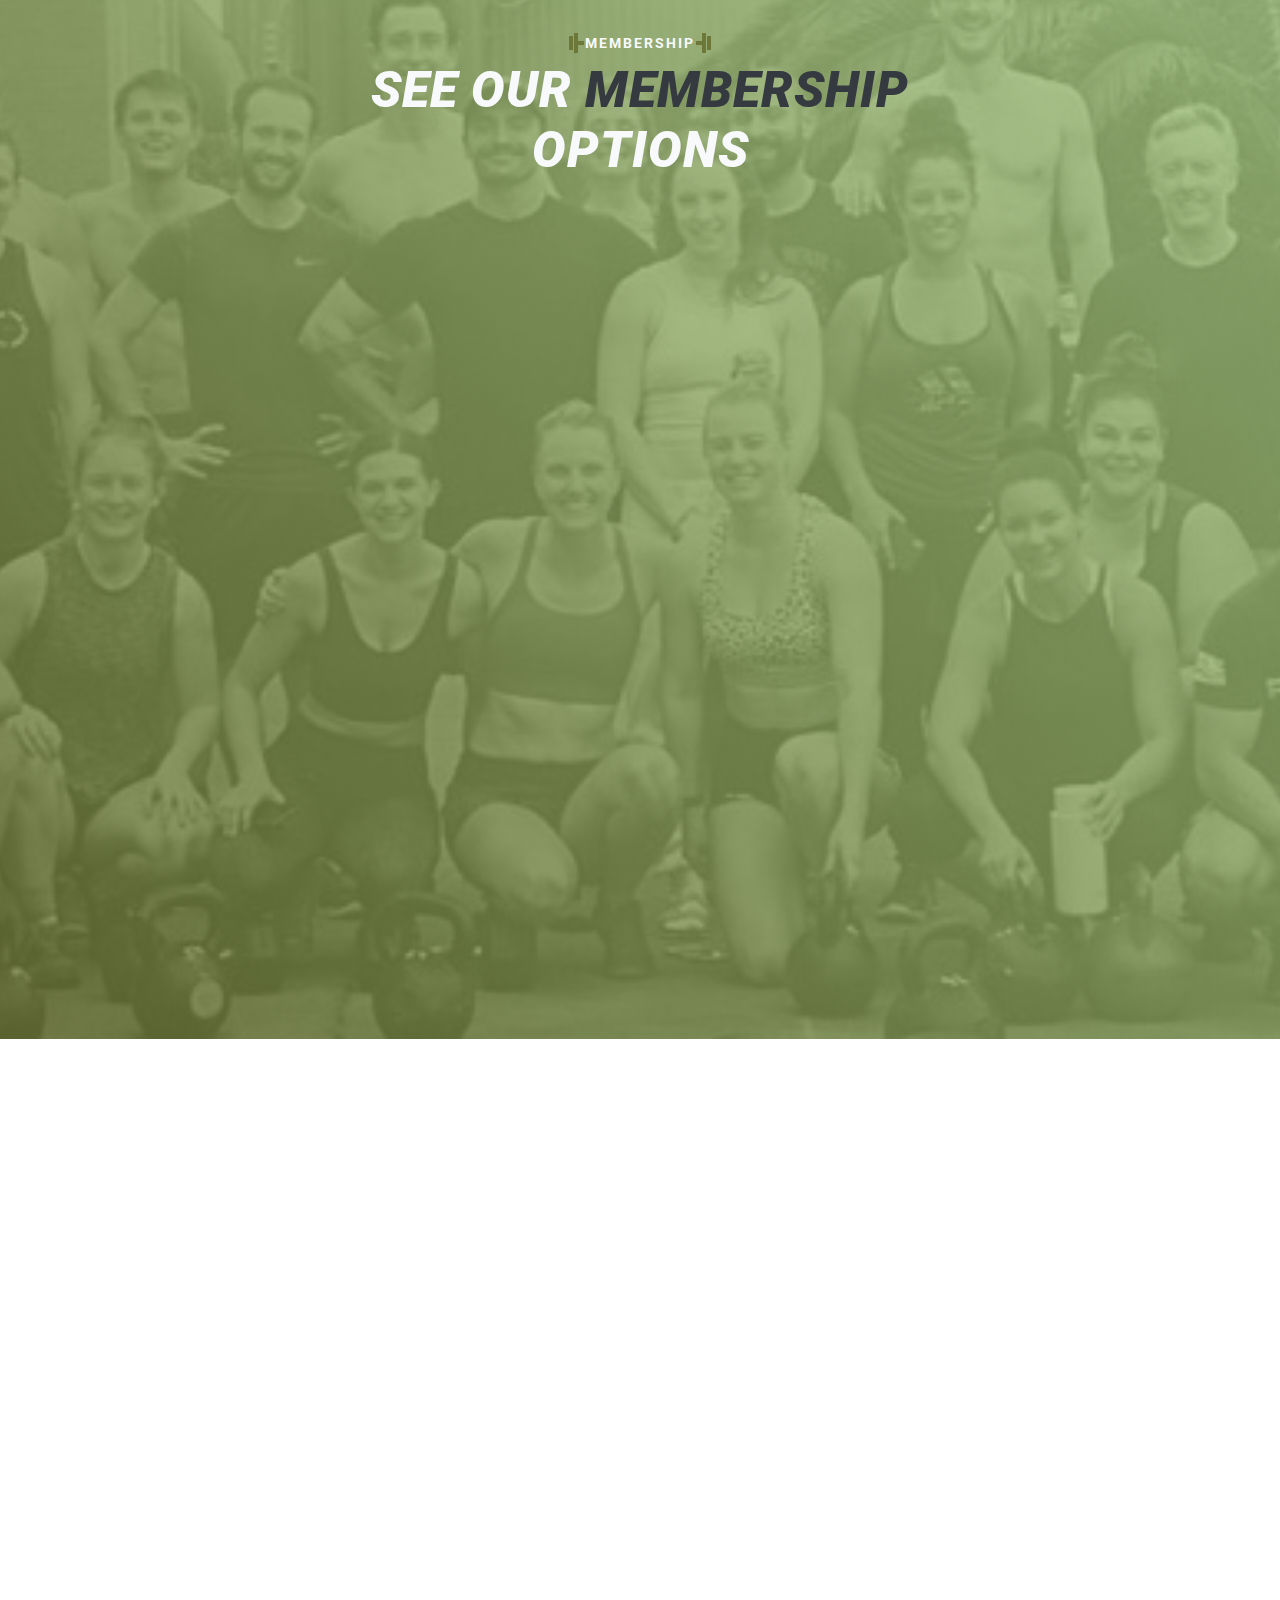
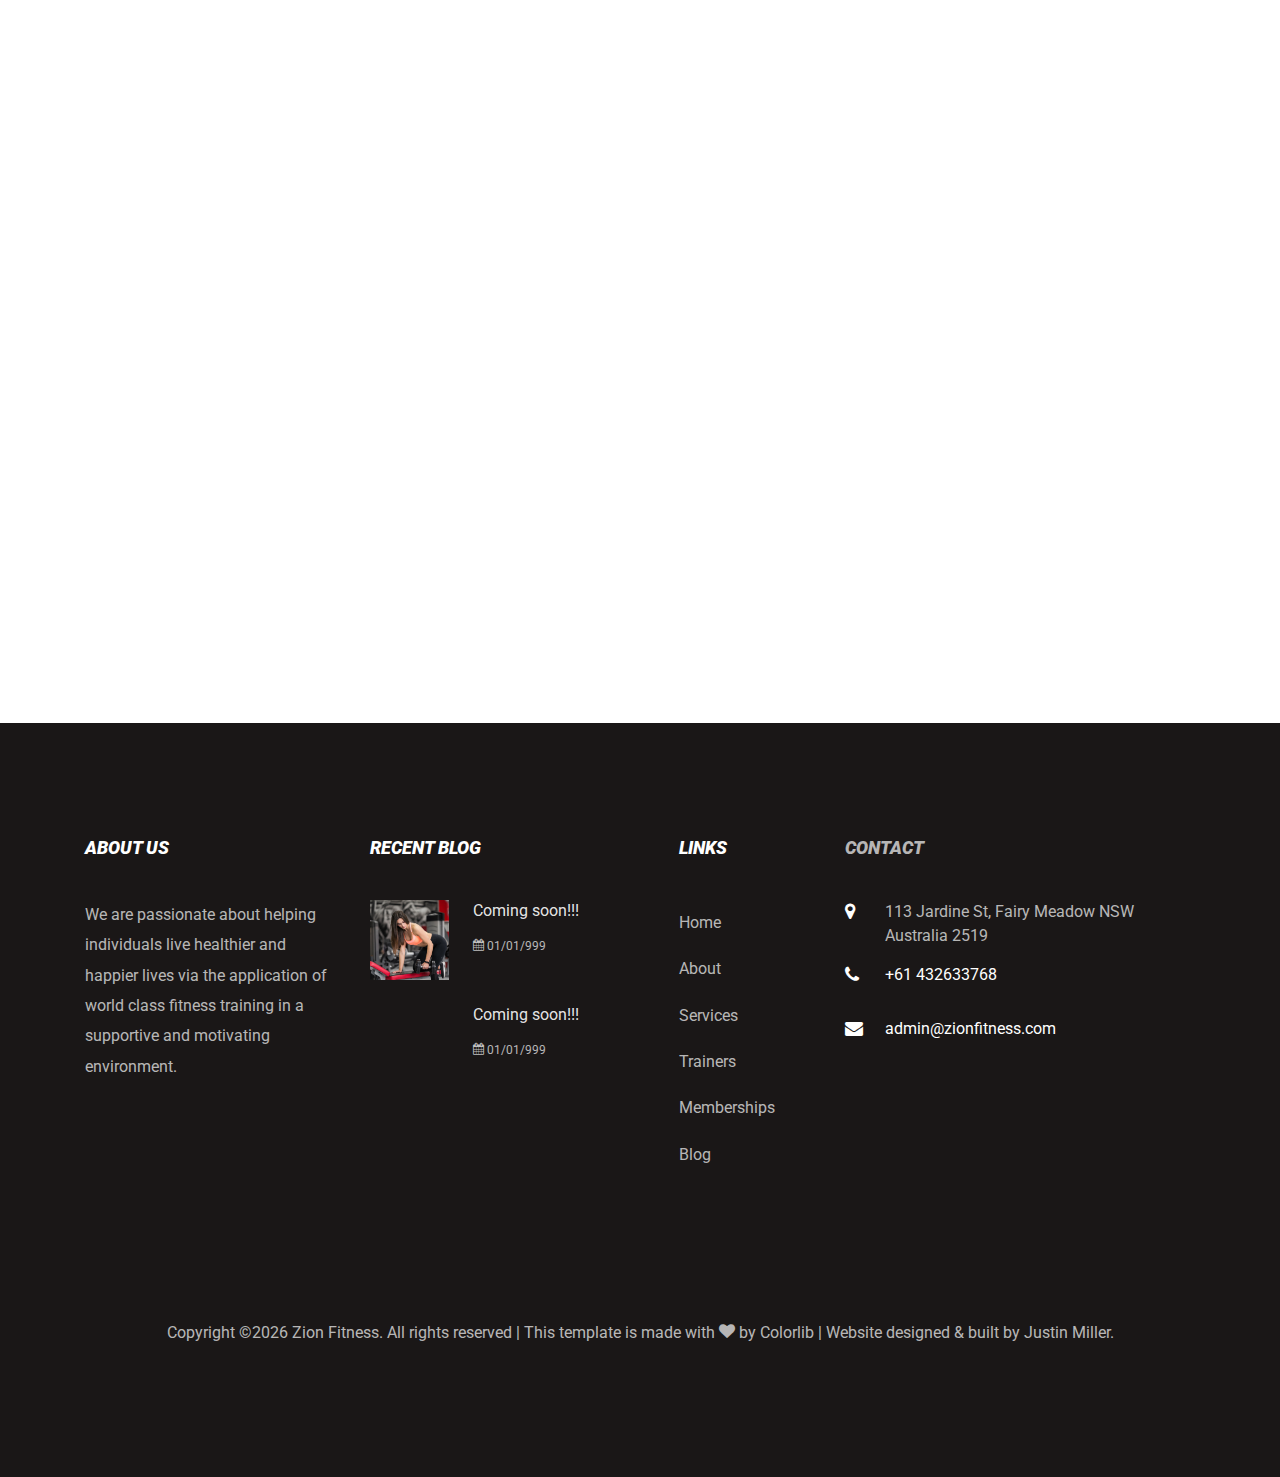
==== commit 5984c612: "Update index.html" ====
--- a/index.html
+++ b/index.html
@@ -13,6 +13,8 @@
 		<link rel="stylesheet" href="css/owl.carousel.min.css">
 		<link rel="stylesheet" href="css/owl.theme.default.min.css">
 		<link rel="stylesheet" href="css/magnific-popup.css">
+		
+		<link rel="stylesheet" href="css/aos.css">
 
 		<link rel="stylesheet" href="css/ionicons.min.css">
 
@@ -794,4 +796,4 @@
 	
     
  </body>
-</html>+</html>
--- a/css/flaticon.css
+++ b/css/flaticon.css
@@ -0,0 +1,47 @@
+	/*
+  	Flaticon icon font: Flaticon
+  	Creation date: 15/10/2018 10:08
+  	*/
+  	
+@font-face {
+  font-family: "Flaticon";
+  src: url("../fonts/flaticon/font/Flaticon.eot");
+  src: url("../fonts/flaticon/font/Flaticon.eot?#iefix") format("embedded-opentype"),
+       url("../fonts/flaticon/font/Flaticon.woff") format("woff"),
+       url("../fonts/flaticon/font/Flaticon.ttf") format("truetype"),
+       url("../fonts/flaticon/font/Flaticon.svg#Flaticon") format("svg");
+  font-weight: normal;
+  font-style: normal;
+}
+
+@media screen and (-webkit-min-device-pixel-ratio:0) {
+  @font-face {
+    font-family: "Flaticon";
+    src: url("../fonts/flaticon/font/Flaticon.svg#Flaticon") format("svg");
+  }
+}
+
+[class^="flaticon-"]:before, [class*=" flaticon-"]:before,
+[class^="flaticon-"]:after, [class*=" flaticon-"]:after {   
+  font-family: Flaticon;
+  font-style: normal;
+  font-weight: normal;
+  font-variant: normal;
+  text-transform: none;
+  line-height: 1;
+
+  /* Better Font Rendering =========== */
+  -webkit-font-smoothing: antialiased;
+  -moz-osx-font-smoothing: grayscale;
+}
+
+.flaticon-gym:before { content: "\f100"; }
+.flaticon-running:before { content: "\f101"; }
+.flaticon-workout:before { content: "\f102"; }
+.flaticon-woman:before { content: "\f103"; }
+.flaticon-stationary-bike:before { content: "\f104"; }
+.flaticon-heart:before { content: "\f105"; }
+.flaticon-meditation:before { content: "\f106"; }
+.flaticon-ruler:before { content: "\f107"; }
+.flaticon-abs:before { content: "\f108"; }
+.flaticon-tools-and-utensils:before { content: "\f109"; }--- a/css/icomoon.css
+++ b/css/icomoon.css
@@ -0,0 +1,4919 @@
+@font-face {
+  font-family: 'icomoon';
+  src:  url('../fonts/icomoon/icomoon.eot?6tt51o');
+  src:  url('../fonts/icomoon/icomoon.eot?6tt51o#iefix') format('embedded-opentype'),
+    url('../fonts/icomoon/icomoon.ttf?6tt51o') format('truetype'),
+    url('../fonts/icomoon/icomoon.woff?6tt51o') format('woff'),
+    url('../fonts/icomoon/icomoon.svg?6tt51o#icomoon') format('svg');
+  font-weight: normal;
+  font-style: normal;
+}
+
+[class^="icon-"], [class*=" icon-"] {
+  /* use !important to prevent issues with browser extensions that change fonts */
+  font-family: 'icomoon' !important;
+  speak: none;
+  font-style: normal;
+  font-weight: normal;
+  font-variant: normal;
+  text-transform: none;
+  line-height: 1;
+
+  /* Better Font Rendering =========== */
+  -webkit-font-smoothing: antialiased;
+  -moz-osx-font-smoothing: grayscale;
+}
+
+.icon-asterisk:before {
+  content: "\f069";
+}
+.icon-plus:before {
+  content: "\f067";
+}
+.icon-question:before {
+  content: "\f128";
+}
+.icon-minus:before {
+  content: "\f068";
+}
+.icon-glass:before {
+  content: "\f000";
+}
+.icon-music:before {
+  content: "\f001";
+}
+.icon-search:before {
+  content: "\f002";
+}
+.icon-envelope-o:before {
+  content: "\f003";
+}
+.icon-heart:before {
+  content: "\f004";
+}
+.icon-star:before {
+  content: "\f005";
+}
+.icon-star-o:before {
+  content: "\f006";
+}
+.icon-user:before {
+  content: "\f007";
+}
+.icon-film:before {
+  content: "\f008";
+}
+.icon-th-large:before {
+  content: "\f009";
+}
+.icon-th:before {
+  content: "\f00a";
+}
+.icon-th-list:before {
+  content: "\f00b";
+}
+.icon-check:before {
+  content: "\f00c";
+}
+.icon-close:before {
+  content: "\f00d";
+}
+.icon-remove:before {
+  content: "\f00d";
+}
+.icon-times:before {
+  content: "\f00d";
+}
+.icon-search-plus:before {
+  content: "\f00e";
+}
+.icon-search-minus:before {
+  content: "\f010";
+}
+.icon-power-off:before {
+  content: "\f011";
+}
+.icon-signal:before {
+  content: "\f012";
+}
+.icon-cog:before {
+  content: "\f013";
+}
+.icon-gear:before {
+  content: "\f013";
+}
+.icon-trash-o:before {
+  content: "\f014";
+}
+.icon-home:before {
+  content: "\f015";
+}
+.icon-file-o:before {
+  content: "\f016";
+}
+.icon-clock-o:before {
+  content: "\f017";
+}
+.icon-road:before {
+  content: "\f018";
+}
+.icon-download:before {
+  content: "\f019";
+}
+.icon-arrow-circle-o-down:before {
+  content: "\f01a";
+}
+.icon-arrow-circle-o-up:before {
+  content: "\f01b";
+}
+.icon-inbox:before {
+  content: "\f01c";
+}
+.icon-play-circle-o:before {
+  content: "\f01d";
+}
+.icon-repeat:before {
+  content: "\f01e";
+}
+.icon-rotate-right:before {
+  content: "\f01e";
+}
+.icon-refresh:before {
+  content: "\f021";
+}
+.icon-list-alt:before {
+  content: "\f022";
+}
+.icon-lock:before {
+  content: "\f023";
+}
+.icon-flag:before {
+  content: "\f024";
+}
+.icon-headphones:before {
+  content: "\f025";
+}
+.icon-volume-off:before {
+  content: "\f026";
+}
+.icon-volume-down:before {
+  content: "\f027";
+}
+.icon-volume-up:before {
+  content: "\f028";
+}
+.icon-qrcode:before {
+  content: "\f029";
+}
+.icon-barcode:before {
+  content: "\f02a";
+}
+.icon-tag:before {
+  content: "\f02b";
+}
+.icon-tags:before {
+  content: "\f02c";
+}
+.icon-book:before {
+  content: "\f02d";
+}
+.icon-bookmark:before {
+  content: "\f02e";
+}
+.icon-print:before {
+  content: "\f02f";
+}
+.icon-camera:before {
+  content: "\f030";
+}
+.icon-font:before {
+  content: "\f031";
+}
+.icon-bold:before {
+  content: "\f032";
+}
+.icon-italic:before {
+  content: "\f033";
+}
+.icon-text-height:before {
+  content: "\f034";
+}
+.icon-text-width:before {
+  content: "\f035";
+}
+.icon-align-left:before {
+  content: "\f036";
+}
+.icon-align-center:before {
+  content: "\f037";
+}
+.icon-align-right:before {
+  content: "\f038";
+}
+.icon-align-justify:before {
+  content: "\f039";
+}
+.icon-list:before {
+  content: "\f03a";
+}
+.icon-dedent:before {
+  content: "\f03b";
+}
+.icon-outdent:before {
+  content: "\f03b";
+}
+.icon-indent:before {
+  content: "\f03c";
+}
+.icon-video-camera:before {
+  content: "\f03d";
+}
+.icon-image:before {
+  content: "\f03e";
+}
+.icon-photo:before {
+  content: "\f03e";
+}
+.icon-picture-o:before {
+  content: "\f03e";
+}
+.icon-pencil:before {
+  content: "\f040";
+}
+.icon-map-marker:before {
+  content: "\f041";
+}
+.icon-adjust:before {
+  content: "\f042";
+}
+.icon-tint:before {
+  content: "\f043";
+}
+.icon-edit:before {
+  content: "\f044";
+}
+.icon-pencil-square-o:before {
+  content: "\f044";
+}
+.icon-share-square-o:before {
+  content: "\f045";
+}
+.icon-check-square-o:before {
+  content: "\f046";
+}
+.icon-arrows:before {
+  content: "\f047";
+}
+.icon-step-backward:before {
+  content: "\f048";
+}
+.icon-fast-backward:before {
+  content: "\f049";
+}
+.icon-backward:before {
+  content: "\f04a";
+}
+.icon-play:before {
+  content: "\f04b";
+}
+.icon-pause:before {
+  content: "\f04c";
+}
+.icon-stop:before {
+  content: "\f04d";
+}
+.icon-forward:before {
+  content: "\f04e";
+}
+.icon-fast-forward:before {
+  content: "\f050";
+}
+.icon-step-forward:before {
+  content: "\f051";
+}
+.icon-eject:before {
+  content: "\f052";
+}
+.icon-chevron-left:before {
+  content: "\f053";
+}
+.icon-chevron-right:before {
+  content: "\f054";
+}
+.icon-plus-circle:before {
+  content: "\f055";
+}
+.icon-minus-circle:before {
+  content: "\f056";
+}
+.icon-times-circle:before {
+  content: "\f057";
+}
+.icon-check-circle:before {
+  content: "\f058";
+}
+.icon-question-circle:before {
+  content: "\f059";
+}
+.icon-info-circle:before {
+  content: "\f05a";
+}
+.icon-crosshairs:before {
+  content: "\f05b";
+}
+.icon-times-circle-o:before {
+  content: "\f05c";
+}
+.icon-check-circle-o:before {
+  content: "\f05d";
+}
+.icon-ban:before {
+  content: "\f05e";
+}
+.icon-arrow-left:before {
+  content: "\f060";
+}
+.icon-arrow-right:before {
+  content: "\f061";
+}
+.icon-arrow-up:before {
+  content: "\f062";
+}
+.icon-arrow-down:before {
+  content: "\f063";
+}
+.icon-mail-forward:before {
+  content: "\f064";
+}
+.icon-share:before {
+  content: "\f064";
+}
+.icon-expand:before {
+  content: "\f065";
+}
+.icon-compress:before {
+  content: "\f066";
+}
+.icon-exclamation-circle:before {
+  content: "\f06a";
+}
+.icon-gift:before {
+  content: "\f06b";
+}
+.icon-leaf:before {
+  content: "\f06c";
+}
+.icon-fire:before {
+  content: "\f06d";
+}
+.icon-eye:before {
+  content: "\f06e";
+}
+.icon-eye-slash:before {
+  content: "\f070";
+}
+.icon-exclamation-triangle:before {
+  content: "\f071";
+}
+.icon-warning:before {
+  content: "\f071";
+}
+.icon-plane:before {
+  content: "\f072";
+}
+.icon-calendar:before {
+  content: "\f073";
+}
+.icon-random:before {
+  content: "\f074";
+}
+.icon-comment:before {
+  content: "\f075";
+}
+.icon-magnet:before {
+  content: "\f076";
+}
+.icon-chevron-up:before {
+  content: "\f077";
+}
+.icon-chevron-down:before {
+  content: "\f078";
+}
+.icon-retweet:before {
+  content: "\f079";
+}
+.icon-shopping-cart:before {
+  content: "\f07a";
+}
+.icon-folder:before {
+  content: "\f07b";
+}
+.icon-folder-open:before {
+  content: "\f07c";
+}
+.icon-arrows-v:before {
+  content: "\f07d";
+}
+.icon-arrows-h:before {
+  content: "\f07e";
+}
+.icon-bar-chart:before {
+  content: "\f080";
+}
+.icon-bar-chart-o:before {
+  content: "\f080";
+}
+.icon-twitter-square:before {
+  content: "\f081";
+}
+.icon-facebook-square:before {
+  content: "\f082";
+}
+.icon-camera-retro:before {
+  content: "\f083";
+}
+.icon-key:before {
+  content: "\f084";
+}
+.icon-cogs:before {
+  content: "\f085";
+}
+.icon-gears:before {
+  content: "\f085";
+}
+.icon-comments:before {
+  content: "\f086";
+}
+.icon-thumbs-o-up:before {
+  content: "\f087";
+}
+.icon-thumbs-o-down:before {
+  content: "\f088";
+}
+.icon-star-half:before {
+  content: "\f089";
+}
+.icon-heart-o:before {
+  content: "\f08a";
+}
+.icon-sign-out:before {
+  content: "\f08b";
+}
+.icon-linkedin-square:before {
+  content: "\f08c";
+}
+.icon-thumb-tack:before {
+  content: "\f08d";
+}
+.icon-external-link:before {
+  content: "\f08e";
+}
+.icon-sign-in:before {
+  content: "\f090";
+}
+.icon-trophy:before {
+  content: "\f091";
+}
+.icon-github-square:before {
+  content: "\f092";
+}
+.icon-upload:before {
+  content: "\f093";
+}
+.icon-lemon-o:before {
+  content: "\f094";
+}
+.icon-phone:before {
+  content: "\f095";
+}
+.icon-square-o:before {
+  content: "\f096";
+}
+.icon-bookmark-o:before {
+  content: "\f097";
+}
+.icon-phone-square:before {
+  content: "\f098";
+}
+.icon-twitter:before {
+  content: "\f099";
+}
+.icon-facebook:before {
+  content: "\f09a";
+}
+.icon-facebook-f:before {
+  content: "\f09a";
+}
+.icon-github:before {
+  content: "\f09b";
+}
+.icon-unlock:before {
+  content: "\f09c";
+}
+.icon-credit-card:before {
+  content: "\f09d";
+}
+.icon-feed:before {
+  content: "\f09e";
+}
+.icon-rss:before {
+  content: "\f09e";
+}
+.icon-hdd-o:before {
+  content: "\f0a0";
+}
+.icon-bullhorn:before {
+  content: "\f0a1";
+}
+.icon-bell-o:before {
+  content: "\f0a2";
+}
+.icon-certificate:before {
+  content: "\f0a3";
+}
+.icon-hand-o-right:before {
+  content: "\f0a4";
+}
+.icon-hand-o-left:before {
+  content: "\f0a5";
+}
+.icon-hand-o-up:before {
+  content: "\f0a6";
+}
+.icon-hand-o-down:before {
+  content: "\f0a7";
+}
+.icon-arrow-circle-left:before {
+  content: "\f0a8";
+}
+.icon-arrow-circle-right:before {
+  content: "\f0a9";
+}
+.icon-arrow-circle-up:before {
+  content: "\f0aa";
+}
+.icon-arrow-circle-down:before {
+  content: "\f0ab";
+}
+.icon-globe:before {
+  content: "\f0ac";
+}
+.icon-wrench:before {
+  content: "\f0ad";
+}
+.icon-tasks:before {
+  content: "\f0ae";
+}
+.icon-filter:before {
+  content: "\f0b0";
+}
+.icon-briefcase:before {
+  content: "\f0b1";
+}
+.icon-arrows-alt:before {
+  content: "\f0b2";
+}
+.icon-group:before {
+  content: "\f0c0";
+}
+.icon-users:before {
+  content: "\f0c0";
+}
+.icon-chain:before {
+  content: "\f0c1";
+}
+.icon-link:before {
+  content: "\f0c1";
+}
+.icon-cloud:before {
+  content: "\f0c2";
+}
+.icon-flask:before {
+  content: "\f0c3";
+}
+.icon-cut:before {
+  content: "\f0c4";
+}
+.icon-scissors:before {
+  content: "\f0c4";
+}
+.icon-copy:before {
+  content: "\f0c5";
+}
+.icon-files-o:before {
+  content: "\f0c5";
+}
+.icon-paperclip:before {
+  content: "\f0c6";
+}
+.icon-floppy-o:before {
+  content: "\f0c7";
+}
+.icon-save:before {
+  content: "\f0c7";
+}
+.icon-square:before {
+  content: "\f0c8";
+}
+.icon-bars:before {
+  content: "\f0c9";
+}
+.icon-navicon:before {
+  content: "\f0c9";
+}
+.icon-reorder:before {
+  content: "\f0c9";
+}
+.icon-list-ul:before {
+  content: "\f0ca";
+}
+.icon-list-ol:before {
+  content: "\f0cb";
+}
+.icon-strikethrough:before {
+  content: "\f0cc";
+}
+.icon-underline:before {
+  content: "\f0cd";
+}
+.icon-table:before {
+  content: "\f0ce";
+}
+.icon-magic:before {
+  content: "\f0d0";
+}
+.icon-truck:before {
+  content: "\f0d1";
+}
+.icon-pinterest:before {
+  content: "\f0d2";
+}
+.icon-pinterest-square:before {
+  content: "\f0d3";
+}
+.icon-google-plus-square:before {
+  content: "\f0d4";
+}
+.icon-google-plus:before {
+  content: "\f0d5";
+}
+.icon-money:before {
+  content: "\f0d6";
+}
+.icon-caret-down:before {
+  content: "\f0d7";
+}
+.icon-caret-up:before {
+  content: "\f0d8";
+}
+.icon-caret-left:before {
+  content: "\f0d9";
+}
+.icon-caret-right:before {
+  content: "\f0da";
+}
+.icon-columns:before {
+  content: "\f0db";
+}
+.icon-sort:before {
+  content: "\f0dc";
+}
+.icon-unsorted:before {
+  content: "\f0dc";
+}
+.icon-sort-desc:before {
+  content: "\f0dd";
+}
+.icon-sort-down:before {
+  content: "\f0dd";
+}
+.icon-sort-asc:before {
+  content: "\f0de";
+}
+.icon-sort-up:before {
+  content: "\f0de";
+}
+.icon-envelope:before {
+  content: "\f0e0";
+}
+.icon-linkedin:before {
+  content: "\f0e1";
+}
+.icon-rotate-left:before {
+  content: "\f0e2";
+}
+.icon-undo:before {
+  content: "\f0e2";
+}
+.icon-gavel:before {
+  content: "\f0e3";
+}
+.icon-legal:before {
+  content: "\f0e3";
+}
+.icon-dashboard:before {
+  content: "\f0e4";
+}
+.icon-tachometer:before {
+  content: "\f0e4";
+}
+.icon-comment-o:before {
+  content: "\f0e5";
+}
+.icon-comments-o:before {
+  content: "\f0e6";
+}
+.icon-bolt:before {
+  content: "\f0e7";
+}
+.icon-flash:before {
+  content: "\f0e7";
+}
+.icon-sitemap:before {
+  content: "\f0e8";
+}
+.icon-umbrella:before {
+  content: "\f0e9";
+}
+.icon-clipboard:before {
+  content: "\f0ea";
+}
+.icon-paste:before {
+  content: "\f0ea";
+}
+.icon-lightbulb-o:before {
+  content: "\f0eb";
+}
+.icon-exchange:before {
+  content: "\f0ec";
+}
+.icon-cloud-download:before {
+  content: "\f0ed";
+}
+.icon-cloud-upload:before {
+  content: "\f0ee";
+}
+.icon-user-md:before {
+  content: "\f0f0";
+}
+.icon-stethoscope:before {
+  content: "\f0f1";
+}
+.icon-suitcase:before {
+  content: "\f0f2";
+}
+.icon-bell:before {
+  content: "\f0f3";
+}
+.icon-coffee:before {
+  content: "\f0f4";
+}
+.icon-cutlery:before {
+  content: "\f0f5";
+}
+.icon-file-text-o:before {
+  content: "\f0f6";
+}
+.icon-building-o:before {
+  content: "\f0f7";
+}
+.icon-hospital-o:before {
+  content: "\f0f8";
+}
+.icon-ambulance:before {
+  content: "\f0f9";
+}
+.icon-medkit:before {
+  content: "\f0fa";
+}
+.icon-fighter-jet:before {
+  content: "\f0fb";
+}
+.icon-beer:before {
+  content: "\f0fc";
+}
+.icon-h-square:before {
+  content: "\f0fd";
+}
+.icon-plus-square:before {
+  content: "\f0fe";
+}
+.icon-angle-double-left:before {
+  content: "\f100";
+}
+.icon-angle-double-right:before {
+  content: "\f101";
+}
+.icon-angle-double-up:before {
+  content: "\f102";
+}
+.icon-angle-double-down:before {
+  content: "\f103";
+}
+.icon-angle-left:before {
+  content: "\f104";
+}
+.icon-angle-right:before {
+  content: "\f105";
+}
+.icon-angle-up:before {
+  content: "\f106";
+}
+.icon-angle-down:before {
+  content: "\f107";
+}
+.icon-desktop:before {
+  content: "\f108";
+}
+.icon-laptop:before {
+  content: "\f109";
+}
+.icon-tablet:before {
+  content: "\f10a";
+}
+.icon-mobile:before {
+  content: "\f10b";
+}
+.icon-mobile-phone:before {
+  content: "\f10b";
+}
+.icon-circle-o:before {
+  content: "\f10c";
+}
+.icon-quote-left:before {
+  content: "\f10d";
+}
+.icon-quote-right:before {
+  content: "\f10e";
+}
+.icon-spinner:before {
+  content: "\f110";
+}
+.icon-circle:before {
+  content: "\f111";
+}
+.icon-mail-reply:before {
+  content: "\f112";
+}
+.icon-reply:before {
+  content: "\f112";
+}
+.icon-github-alt:before {
+  content: "\f113";
+}
+.icon-folder-o:before {
+  content: "\f114";
+}
+.icon-folder-open-o:before {
+  content: "\f115";
+}
+.icon-smile-o:before {
+  content: "\f118";
+}
+.icon-frown-o:before {
+  content: "\f119";
+}
+.icon-meh-o:before {
+  content: "\f11a";
+}
+.icon-gamepad:before {
+  content: "\f11b";
+}
+.icon-keyboard-o:before {
+  content: "\f11c";
+}
+.icon-flag-o:before {
+  content: "\f11d";
+}
+.icon-flag-checkered:before {
+  content: "\f11e";
+}
+.icon-terminal:before {
+  content: "\f120";
+}
+.icon-code:before {
+  content: "\f121";
+}
+.icon-mail-reply-all:before {
+  content: "\f122";
+}
+.icon-reply-all:before {
+  content: "\f122";
+}
+.icon-star-half-empty:before {
+  content: "\f123";
+}
+.icon-star-half-full:before {
+  content: "\f123";
+}
+.icon-star-half-o:before {
+  content: "\f123";
+}
+.icon-location-arrow:before {
+  content: "\f124";
+}
+.icon-crop:before {
+  content: "\f125";
+}
+.icon-code-fork:before {
+  content: "\f126";
+}
+.icon-chain-broken:before {
+  content: "\f127";
+}
+.icon-unlink:before {
+  content: "\f127";
+}
+.icon-info:before {
+  content: "\f129";
+}
+.icon-exclamation:before {
+  content: "\f12a";
+}
+.icon-superscript:before {
+  content: "\f12b";
+}
+.icon-subscript:before {
+  content: "\f12c";
+}
+.icon-eraser:before {
+  content: "\f12d";
+}
+.icon-puzzle-piece:before {
+  content: "\f12e";
+}
+.icon-microphone:before {
+  content: "\f130";
+}
+.icon-microphone-slash:before {
+  content: "\f131";
+}
+.icon-shield:before {
+  content: "\f132";
+}
+.icon-calendar-o:before {
+  content: "\f133";
+}
+.icon-fire-extinguisher:before {
+  content: "\f134";
+}
+.icon-rocket:before {
+  content: "\f135";
+}
+.icon-maxcdn:before {
+  content: "\f136";
+}
+.icon-chevron-circle-left:before {
+  content: "\f137";
+}
+.icon-chevron-circle-right:before {
+  content: "\f138";
+}
+.icon-chevron-circle-up:before {
+  content: "\f139";
+}
+.icon-chevron-circle-down:before {
+  content: "\f13a";
+}
+.icon-html5:before {
+  content: "\f13b";
+}
+.icon-css3:before {
+  content: "\f13c";
+}
+.icon-anchor:before {
+  content: "\f13d";
+}
+.icon-unlock-alt:before {
+  content: "\f13e";
+}
+.icon-bullseye:before {
+  content: "\f140";
+}
+.icon-ellipsis-h:before {
+  content: "\f141";
+}
+.icon-ellipsis-v:before {
+  content: "\f142";
+}
+.icon-rss-square:before {
+  content: "\f143";
+}
+.icon-play-circle:before {
+  content: "\f144";
+}
+.icon-ticket:before {
+  content: "\f145";
+}
+.icon-minus-square:before {
+  content: "\f146";
+}
+.icon-minus-square-o:before {
+  content: "\f147";
+}
+.icon-level-up:before {
+  content: "\f148";
+}
+.icon-level-down:before {
+  content: "\f149";
+}
+.icon-check-square:before {
+  content: "\f14a";
+}
+.icon-pencil-square:before {
+  content: "\f14b";
+}
+.icon-external-link-square:before {
+  content: "\f14c";
+}
+.icon-share-square:before {
+  content: "\f14d";
+}
+.icon-compass:before {
+  content: "\f14e";
+}
+.icon-caret-square-o-down:before {
+  content: "\f150";
+}
+.icon-toggle-down:before {
+  content: "\f150";
+}
+.icon-caret-square-o-up:before {
+  content: "\f151";
+}
+.icon-toggle-up:before {
+  content: "\f151";
+}
+.icon-caret-square-o-right:before {
+  content: "\f152";
+}
+.icon-toggle-right:before {
+  content: "\f152";
+}
+.icon-eur:before {
+  content: "\f153";
+}
+.icon-euro:before {
+  content: "\f153";
+}
+.icon-gbp:before {
+  content: "\f154";
+}
+.icon-dollar:before {
+  content: "\f155";
+}
+.icon-usd:before {
+  content: "\f155";
+}
+.icon-inr:before {
+  content: "\f156";
+}
+.icon-rupee:before {
+  content: "\f156";
+}
+.icon-cny:before {
+  content: "\f157";
+}
+.icon-jpy:before {
+  content: "\f157";
+}
+.icon-rmb:before {
+  content: "\f157";
+}
+.icon-yen:before {
+  content: "\f157";
+}
+.icon-rouble:before {
+  content: "\f158";
+}
+.icon-rub:before {
+  content: "\f158";
+}
+.icon-ruble:before {
+  content: "\f158";
+}
+.icon-krw:before {
+  content: "\f159";
+}
+.icon-won:before {
+  content: "\f159";
+}
+.icon-bitcoin:before {
+  content: "\f15a";
+}
+.icon-btc:before {
+  content: "\f15a";
+}
+.icon-file:before {
+  content: "\f15b";
+}
+.icon-file-text:before {
+  content: "\f15c";
+}
+.icon-sort-alpha-asc:before {
+  content: "\f15d";
+}
+.icon-sort-alpha-desc:before {
+  content: "\f15e";
+}
+.icon-sort-amount-asc:before {
+  content: "\f160";
+}
+.icon-sort-amount-desc:before {
+  content: "\f161";
+}
+.icon-sort-numeric-asc:before {
+  content: "\f162";
+}
+.icon-sort-numeric-desc:before {
+  content: "\f163";
+}
+.icon-thumbs-up:before {
+  content: "\f164";
+}
+.icon-thumbs-down:before {
+  content: "\f165";
+}
+.icon-youtube-square:before {
+  content: "\f166";
+}
+.icon-youtube:before {
+  content: "\f167";
+}
+.icon-xing:before {
+  content: "\f168";
+}
+.icon-xing-square:before {
+  content: "\f169";
+}
+.icon-youtube-play:before {
+  content: "\f16a";
+}
+.icon-dropbox:before {
+  content: "\f16b";
+}
+.icon-stack-overflow:before {
+  content: "\f16c";
+}
+.icon-instagram:before {
+  content: "\f16d";
+}
+.icon-flickr:before {
+  content: "\f16e";
+}
+.icon-adn:before {
+  content: "\f170";
+}
+.icon-bitbucket:before {
+  content: "\f171";
+}
+.icon-bitbucket-square:before {
+  content: "\f172";
+}
+.icon-tumblr:before {
+  content: "\f173";
+}
+.icon-tumblr-square:before {
+  content: "\f174";
+}
+.icon-long-arrow-down:before {
+  content: "\f175";
+}
+.icon-long-arrow-up:before {
+  content: "\f176";
+}
+.icon-long-arrow-left:before {
+  content: "\f177";
+}
+.icon-long-arrow-right:before {
+  content: "\f178";
+}
+.icon-apple:before {
+  content: "\f179";
+}
+.icon-windows:before {
+  content: "\f17a";
+}
+.icon-android:before {
+  content: "\f17b";
+}
+.icon-linux:before {
+  content: "\f17c";
+}
+.icon-dribbble:before {
+  content: "\f17d";
+}
+.icon-skype:before {
+  content: "\f17e";
+}
+.icon-foursquare:before {
+  content: "\f180";
+}
+.icon-trello:before {
+  content: "\f181";
+}
+.icon-female:before {
+  content: "\f182";
+}
+.icon-male:before {
+  content: "\f183";
+}
+.icon-gittip:before {
+  content: "\f184";
+}
+.icon-gratipay:before {
+  content: "\f184";
+}
+.icon-sun-o:before {
+  content: "\f185";
+}
+.icon-moon-o:before {
+  content: "\f186";
+}
+.icon-archive:before {
+  content: "\f187";
+}
+.icon-bug:before {
+  content: "\f188";
+}
+.icon-vk:before {
+  content: "\f189";
+}
+.icon-weibo:before {
+  content: "\f18a";
+}
+.icon-renren:before {
+  content: "\f18b";
+}
+.icon-pagelines:before {
+  content: "\f18c";
+}
+.icon-stack-exchange:before {
+  content: "\f18d";
+}
+.icon-arrow-circle-o-right:before {
+  content: "\f18e";
+}
+.icon-arrow-circle-o-left:before {
+  content: "\f190";
+}
+.icon-caret-square-o-left:before {
+  content: "\f191";
+}
+.icon-toggle-left:before {
+  content: "\f191";
+}
+.icon-dot-circle-o:before {
+  content: "\f192";
+}
+.icon-wheelchair:before {
+  content: "\f193";
+}
+.icon-vimeo-square:before {
+  content: "\f194";
+}
+.icon-try:before {
+  content: "\f195";
+}
+.icon-turkish-lira:before {
+  content: "\f195";
+}
+.icon-plus-square-o:before {
+  content: "\f196";
+}
+.icon-space-shuttle:before {
+  content: "\f197";
+}
+.icon-slack:before {
+  content: "\f198";
+}
+.icon-envelope-square:before {
+  content: "\f199";
+}
+.icon-wordpress:before {
+  content: "\f19a";
+}
+.icon-openid:before {
+  content: "\f19b";
+}
+.icon-bank:before {
+  content: "\f19c";
+}
+.icon-institution:before {
+  content: "\f19c";
+}
+.icon-university:before {
+  content: "\f19c";
+}
+.icon-graduation-cap:before {
+  content: "\f19d";
+}
+.icon-mortar-board:before {
+  content: "\f19d";
+}
+.icon-yahoo:before {
+  content: "\f19e";
+}
+.icon-google:before {
+  content: "\f1a0";
+}
+.icon-reddit:before {
+  content: "\f1a1";
+}
+.icon-reddit-square:before {
+  content: "\f1a2";
+}
+.icon-stumbleupon-circle:before {
+  content: "\f1a3";
+}
+.icon-stumbleupon:before {
+  content: "\f1a4";
+}
+.icon-delicious:before {
+  content: "\f1a5";
+}
+.icon-digg:before {
+  content: "\f1a6";
+}
+.icon-pied-piper-pp:before {
+  content: "\f1a7";
+}
+.icon-pied-piper-alt:before {
+  content: "\f1a8";
+}
+.icon-drupal:before {
+  content: "\f1a9";
+}
+.icon-joomla:before {
+  content: "\f1aa";
+}
+.icon-language:before {
+  content: "\f1ab";
+}
+.icon-fax:before {
+  content: "\f1ac";
+}
+.icon-building:before {
+  content: "\f1ad";
+}
+.icon-child:before {
+  content: "\f1ae";
+}
+.icon-paw:before {
+  content: "\f1b0";
+}
+.icon-spoon:before {
+  content: "\f1b1";
+}
+.icon-cube:before {
+  content: "\f1b2";
+}
+.icon-cubes:before {
+  content: "\f1b3";
+}
+.icon-behance:before {
+  content: "\f1b4";
+}
+.icon-behance-square:before {
+  content: "\f1b5";
+}
+.icon-steam:before {
+  content: "\f1b6";
+}
+.icon-steam-square:before {
+  content: "\f1b7";
+}
+.icon-recycle:before {
+  content: "\f1b8";
+}
+.icon-automobile:before {
+  content: "\f1b9";
+}
+.icon-car:before {
+  content: "\f1b9";
+}
+.icon-cab:before {
+  content: "\f1ba";
+}
+.icon-taxi:before {
+  content: "\f1ba";
+}
+.icon-tree:before {
+  content: "\f1bb";
+}
+.icon-spotify:before {
+  content: "\f1bc";
+}
+.icon-deviantart:before {
+  content: "\f1bd";
+}
+.icon-soundcloud:before {
+  content: "\f1be";
+}
+.icon-database:before {
+  content: "\f1c0";
+}
+.icon-file-pdf-o:before {
+  content: "\f1c1";
+}
+.icon-file-word-o:before {
+  content: "\f1c2";
+}
+.icon-file-excel-o:before {
+  content: "\f1c3";
+}
+.icon-file-powerpoint-o:before {
+  content: "\f1c4";
+}
+.icon-file-image-o:before {
+  content: "\f1c5";
+}
+.icon-file-photo-o:before {
+  content: "\f1c5";
+}
+.icon-file-picture-o:before {
+  content: "\f1c5";
+}
+.icon-file-archive-o:before {
+  content: "\f1c6";
+}
+.icon-file-zip-o:before {
+  content: "\f1c6";
+}
+.icon-file-audio-o:before {
+  content: "\f1c7";
+}
+.icon-file-sound-o:before {
+  content: "\f1c7";
+}
+.icon-file-movie-o:before {
+  content: "\f1c8";
+}
+.icon-file-video-o:before {
+  content: "\f1c8";
+}
+.icon-file-code-o:before {
+  content: "\f1c9";
+}
+.icon-vine:before {
+  content: "\f1ca";
+}
+.icon-codepen:before {
+  content: "\f1cb";
+}
+.icon-jsfiddle:before {
+  content: "\f1cc";
+}
+.icon-life-bouy:before {
+  content: "\f1cd";
+}
+.icon-life-buoy:before {
+  content: "\f1cd";
+}
+.icon-life-ring:before {
+  content: "\f1cd";
+}
+.icon-life-saver:before {
+  content: "\f1cd";
+}
+.icon-support:before {
+  content: "\f1cd";
+}
+.icon-circle-o-notch:before {
+  content: "\f1ce";
+}
+.icon-ra:before {
+  content: "\f1d0";
+}
+.icon-rebel:before {
+  content: "\f1d0";
+}
+.icon-resistance:before {
+  content: "\f1d0";
+}
+.icon-empire:before {
+  content: "\f1d1";
+}
+.icon-ge:before {
+  content: "\f1d1";
+}
+.icon-git-square:before {
+  content: "\f1d2";
+}
+.icon-git:before {
+  content: "\f1d3";
+}
+.icon-hacker-news:before {
+  content: "\f1d4";
+}
+.icon-y-combinator-square:before {
+  content: "\f1d4";
+}
+.icon-yc-square:before {
+  content: "\f1d4";
+}
+.icon-tencent-weibo:before {
+  content: "\f1d5";
+}
+.icon-qq:before {
+  content: "\f1d6";
+}
+.icon-wechat:before {
+  content: "\f1d7";
+}
+.icon-weixin:before {
+  content: "\f1d7";
+}
+.icon-paper-plane:before {
+  content: "\f1d8";
+}
+.icon-send:before {
+  content: "\f1d8";
+}
+.icon-paper-plane-o:before {
+  content: "\f1d9";
+}
+.icon-send-o:before {
+  content: "\f1d9";
+}
+.icon-history:before {
+  content: "\f1da";
+}
+.icon-circle-thin:before {
+  content: "\f1db";
+}
+.icon-header:before {
+  content: "\f1dc";
+}
+.icon-paragraph:before {
+  content: "\f1dd";
+}
+.icon-sliders:before {
+  content: "\f1de";
+}
+.icon-share-alt:before {
+  content: "\f1e0";
+}
+.icon-share-alt-square:before {
+  content: "\f1e1";
+}
+.icon-bomb:before {
+  content: "\f1e2";
+}
+.icon-futbol-o:before {
+  content: "\f1e3";
+}
+.icon-soccer-ball-o:before {
+  content: "\f1e3";
+}
+.icon-tty:before {
+  content: "\f1e4";
+}
+.icon-binoculars:before {
+  content: "\f1e5";
+}
+.icon-plug:before {
+  content: "\f1e6";
+}
+.icon-slideshare:before {
+  content: "\f1e7";
+}
+.icon-twitch:before {
+  content: "\f1e8";
+}
+.icon-yelp:before {
+  content: "\f1e9";
+}
+.icon-newspaper-o:before {
+  content: "\f1ea";
+}
+.icon-wifi:before {
+  content: "\f1eb";
+}
+.icon-calculator:before {
+  content: "\f1ec";
+}
+.icon-paypal:before {
+  content: "\f1ed";
+}
+.icon-google-wallet:before {
+  content: "\f1ee";
+}
+.icon-cc-visa:before {
+  content: "\f1f0";
+}
+.icon-cc-mastercard:before {
+  content: "\f1f1";
+}
+.icon-cc-discover:before {
+  content: "\f1f2";
+}
+.icon-cc-amex:before {
+  content: "\f1f3";
+}
+.icon-cc-paypal:before {
+  content: "\f1f4";
+}
+.icon-cc-stripe:before {
+  content: "\f1f5";
+}
+.icon-bell-slash:before {
+  content: "\f1f6";
+}
+.icon-bell-slash-o:before {
+  content: "\f1f7";
+}
+.icon-trash:before {
+  content: "\f1f8";
+}
+.icon-copyright:before {
+  content: "\f1f9";
+}
+.icon-at:before {
+  content: "\f1fa";
+}
+.icon-eyedropper:before {
+  content: "\f1fb";
+}
+.icon-paint-brush:before {
+  content: "\f1fc";
+}
+.icon-birthday-cake:before {
+  content: "\f1fd";
+}
+.icon-area-chart:before {
+  content: "\f1fe";
+}
+.icon-pie-chart:before {
+  content: "\f200";
+}
+.icon-line-chart:before {
+  content: "\f201";
+}
+.icon-lastfm:before {
+  content: "\f202";
+}
+.icon-lastfm-square:before {
+  content: "\f203";
+}
+.icon-toggle-off:before {
+  content: "\f204";
+}
+.icon-toggle-on:before {
+  content: "\f205";
+}
+.icon-bicycle:before {
+  content: "\f206";
+}
+.icon-bus:before {
+  content: "\f207";
+}
+.icon-ioxhost:before {
+  content: "\f208";
+}
+.icon-angellist:before {
+  content: "\f209";
+}
+.icon-cc:before {
+  content: "\f20a";
+}
+.icon-ils:before {
+  content: "\f20b";
+}
+.icon-shekel:before {
+  content: "\f20b";
+}
+.icon-sheqel:before {
+  content: "\f20b";
+}
+.icon-meanpath:before {
+  content: "\f20c";
+}
+.icon-buysellads:before {
+  content: "\f20d";
+}
+.icon-connectdevelop:before {
+  content: "\f20e";
+}
+.icon-dashcube:before {
+  content: "\f210";
+}
+.icon-forumbee:before {
+  content: "\f211";
+}
+.icon-leanpub:before {
+  content: "\f212";
+}
+.icon-sellsy:before {
+  content: "\f213";
+}
+.icon-shirtsinbulk:before {
+  content: "\f214";
+}
+.icon-simplybuilt:before {
+  content: "\f215";
+}
+.icon-skyatlas:before {
+  content: "\f216";
+}
+.icon-cart-plus:before {
+  content: "\f217";
+}
+.icon-cart-arrow-down:before {
+  content: "\f218";
+}
+.icon-diamond:before {
+  content: "\f219";
+}
+.icon-ship:before {
+  content: "\f21a";
+}
+.icon-user-secret:before {
+  content: "\f21b";
+}
+.icon-motorcycle:before {
+  content: "\f21c";
+}
+.icon-street-view:before {
+  content: "\f21d";
+}
+.icon-heartbeat:before {
+  content: "\f21e";
+}
+.icon-venus:before {
+  content: "\f221";
+}
+.icon-mars:before {
+  content: "\f222";
+}
+.icon-mercury:before {
+  content: "\f223";
+}
+.icon-intersex:before {
+  content: "\f224";
+}
+.icon-transgender:before {
+  content: "\f224";
+}
+.icon-transgender-alt:before {
+  content: "\f225";
+}
+.icon-venus-double:before {
+  content: "\f226";
+}
+.icon-mars-double:before {
+  content: "\f227";
+}
+.icon-venus-mars:before {
+  content: "\f228";
+}
+.icon-mars-stroke:before {
+  content: "\f229";
+}
+.icon-mars-stroke-v:before {
+  content: "\f22a";
+}
+.icon-mars-stroke-h:before {
+  content: "\f22b";
+}
+.icon-neuter:before {
+  content: "\f22c";
+}
+.icon-genderless:before {
+  content: "\f22d";
+}
+.icon-facebook-official:before {
+  content: "\f230";
+}
+.icon-pinterest-p:before {
+  content: "\f231";
+}
+.icon-whatsapp:before {
+  content: "\f232";
+}
+.icon-server:before {
+  content: "\f233";
+}
+.icon-user-plus:before {
+  content: "\f234";
+}
+.icon-user-times:before {
+  content: "\f235";
+}
+.icon-bed:before {
+  content: "\f236";
+}
+.icon-hotel:before {
+  content: "\f236";
+}
+.icon-viacoin:before {
+  content: "\f237";
+}
+.icon-train:before {
+  content: "\f238";
+}
+.icon-subway:before {
+  content: "\f239";
+}
+.icon-medium:before {
+  content: "\f23a";
+}
+.icon-y-combinator:before {
+  content: "\f23b";
+}
+.icon-yc:before {
+  content: "\f23b";
+}
+.icon-optin-monster:before {
+  content: "\f23c";
+}
+.icon-opencart:before {
+  content: "\f23d";
+}
+.icon-expeditedssl:before {
+  content: "\f23e";
+}
+.icon-battery:before {
+  content: "\f240";
+}
+.icon-battery-4:before {
+  content: "\f240";
+}
+.icon-battery-full:before {
+  content: "\f240";
+}
+.icon-battery-3:before {
+  content: "\f241";
+}
+.icon-battery-three-quarters:before {
+  content: "\f241";
+}
+.icon-battery-2:before {
+  content: "\f242";
+}
+.icon-battery-half:before {
+  content: "\f242";
+}
+.icon-battery-1:before {
+  content: "\f243";
+}
+.icon-battery-quarter:before {
+  content: "\f243";
+}
+.icon-battery-0:before {
+  content: "\f244";
+}
+.icon-battery-empty:before {
+  content: "\f244";
+}
+.icon-mouse-pointer:before {
+  content: "\f245";
+}
+.icon-i-cursor:before {
+  content: "\f246";
+}
+.icon-object-group:before {
+  content: "\f247";
+}
+.icon-object-ungroup:before {
+  content: "\f248";
+}
+.icon-sticky-note:before {
+  content: "\f249";
+}
+.icon-sticky-note-o:before {
+  content: "\f24a";
+}
+.icon-cc-jcb:before {
+  content: "\f24b";
+}
+.icon-cc-diners-club:before {
+  content: "\f24c";
+}
+.icon-clone:before {
+  content: "\f24d";
+}
+.icon-balance-scale:before {
+  content: "\f24e";
+}
+.icon-hourglass-o:before {
+  content: "\f250";
+}
+.icon-hourglass-1:before {
+  content: "\f251";
+}
+.icon-hourglass-start:before {
+  content: "\f251";
+}
+.icon-hourglass-2:before {
+  content: "\f252";
+}
+.icon-hourglass-half:before {
+  content: "\f252";
+}
+.icon-hourglass-3:before {
+  content: "\f253";
+}
+.icon-hourglass-end:before {
+  content: "\f253";
+}
+.icon-hourglass:before {
+  content: "\f254";
+}
+.icon-hand-grab-o:before {
+  content: "\f255";
+}
+.icon-hand-rock-o:before {
+  content: "\f255";
+}
+.icon-hand-paper-o:before {
+  content: "\f256";
+}
+.icon-hand-stop-o:before {
+  content: "\f256";
+}
+.icon-hand-scissors-o:before {
+  content: "\f257";
+}
+.icon-hand-lizard-o:before {
+  content: "\f258";
+}
+.icon-hand-spock-o:before {
+  content: "\f259";
+}
+.icon-hand-pointer-o:before {
+  content: "\f25a";
+}
+.icon-hand-peace-o:before {
+  content: "\f25b";
+}
+.icon-trademark:before {
+  content: "\f25c";
+}
+.icon-registered:before {
+  content: "\f25d";
+}
+.icon-creative-commons:before {
+  content: "\f25e";
+}
+.icon-gg:before {
+  content: "\f260";
+}
+.icon-gg-circle:before {
+  content: "\f261";
+}
+.icon-tripadvisor:before {
+  content: "\f262";
+}
+.icon-odnoklassniki:before {
+  content: "\f263";
+}
+.icon-odnoklassniki-square:before {
+  content: "\f264";
+}
+.icon-get-pocket:before {
+  content: "\f265";
+}
+.icon-wikipedia-w:before {
+  content: "\f266";
+}
+.icon-safari:before {
+  content: "\f267";
+}
+.icon-chrome:before {
+  content: "\f268";
+}
+.icon-firefox:before {
+  content: "\f269";
+}
+.icon-opera:before {
+  content: "\f26a";
+}
+.icon-internet-explorer:before {
+  content: "\f26b";
+}
+.icon-television:before {
+  content: "\f26c";
+}
+.icon-tv:before {
+  content: "\f26c";
+}
+.icon-contao:before {
+  content: "\f26d";
+}
+.icon-500px:before {
+  content: "\f26e";
+}
+.icon-amazon:before {
+  content: "\f270";
+}
+.icon-calendar-plus-o:before {
+  content: "\f271";
+}
+.icon-calendar-minus-o:before {
+  content: "\f272";
+}
+.icon-calendar-times-o:before {
+  content: "\f273";
+}
+.icon-calendar-check-o:before {
+  content: "\f274";
+}
+.icon-industry:before {
+  content: "\f275";
+}
+.icon-map-pin:before {
+  content: "\f276";
+}
+.icon-map-signs:before {
+  content: "\f277";
+}
+.icon-map-o:before {
+  content: "\f278";
+}
+.icon-map:before {
+  content: "\f279";
+}
+.icon-commenting:before {
+  content: "\f27a";
+}
+.icon-commenting-o:before {
+  content: "\f27b";
+}
+.icon-houzz:before {
+  content: "\f27c";
+}
+.icon-vimeo:before {
+  content: "\f27d";
+}
+.icon-black-tie:before {
+  content: "\f27e";
+}
+.icon-fonticons:before {
+  content: "\f280";
+}
+.icon-reddit-alien:before {
+  content: "\f281";
+}
+.icon-edge:before {
+  content: "\f282";
+}
+.icon-credit-card-alt:before {
+  content: "\f283";
+}
+.icon-codiepie:before {
+  content: "\f284";
+}
+.icon-modx:before {
+  content: "\f285";
+}
+.icon-fort-awesome:before {
+  content: "\f286";
+}
+.icon-usb:before {
+  content: "\f287";
+}
+.icon-product-hunt:before {
+  content: "\f288";
+}
+.icon-mixcloud:before {
+  content: "\f289";
+}
+.icon-scribd:before {
+  content: "\f28a";
+}
+.icon-pause-circle:before {
+  content: "\f28b";
+}
+.icon-pause-circle-o:before {
+  content: "\f28c";
+}
+.icon-stop-circle:before {
+  content: "\f28d";
+}
+.icon-stop-circle-o:before {
+  content: "\f28e";
+}
+.icon-shopping-bag:before {
+  content: "\f290";
+}
+.icon-shopping-basket:before {
+  content: "\f291";
+}
+.icon-hashtag:before {
+  content: "\f292";
+}
+.icon-bluetooth:before {
+  content: "\f293";
+}
+.icon-bluetooth-b:before {
+  content: "\f294";
+}
+.icon-percent:before {
+  content: "\f295";
+}
+.icon-gitlab:before {
+  content: "\f296";
+}
+.icon-wpbeginner:before {
+  content: "\f297";
+}
+.icon-wpforms:before {
+  content: "\f298";
+}
+.icon-envira:before {
+  content: "\f299";
+}
+.icon-universal-access:before {
+  content: "\f29a";
+}
+.icon-wheelchair-alt:before {
+  content: "\f29b";
+}
+.icon-question-circle-o:before {
+  content: "\f29c";
+}
+.icon-blind:before {
+  content: "\f29d";
+}
+.icon-audio-description:before {
+  content: "\f29e";
+}
+.icon-volume-control-phone:before {
+  content: "\f2a0";
+}
+.icon-braille:before {
+  content: "\f2a1";
+}
+.icon-assistive-listening-systems:before {
+  content: "\f2a2";
+}
+.icon-american-sign-language-interpreting:before {
+  content: "\f2a3";
+}
+.icon-asl-interpreting:before {
+  content: "\f2a3";
+}
+.icon-deaf:before {
+  content: "\f2a4";
+}
+.icon-deafness:before {
+  content: "\f2a4";
+}
+.icon-hard-of-hearing:before {
+  content: "\f2a4";
+}
+.icon-glide:before {
+  content: "\f2a5";
+}
+.icon-glide-g:before {
+  content: "\f2a6";
+}
+.icon-sign-language:before {
+  content: "\f2a7";
+}
+.icon-signing:before {
+  content: "\f2a7";
+}
+.icon-low-vision:before {
+  content: "\f2a8";
+}
+.icon-viadeo:before {
+  content: "\f2a9";
+}
+.icon-viadeo-square:before {
+  content: "\f2aa";
+}
+.icon-snapchat:before {
+  content: "\f2ab";
+}
+.icon-snapchat-ghost:before {
+  content: "\f2ac";
+}
+.icon-snapchat-square:before {
+  content: "\f2ad";
+}
+.icon-pied-piper:before {
+  content: "\f2ae";
+}
+.icon-first-order:before {
+  content: "\f2b0";
+}
+.icon-yoast:before {
+  content: "\f2b1";
+}
+.icon-themeisle:before {
+  content: "\f2b2";
+}
+.icon-google-plus-circle:before {
+  content: "\f2b3";
+}
+.icon-google-plus-official:before {
+  content: "\f2b3";
+}
+.icon-fa:before {
+  content: "\f2b4";
+}
+.icon-font-awesome:before {
+  content: "\f2b4";
+}
+.icon-handshake-o:before {
+  content: "\f2b5";
+}
+.icon-envelope-open:before {
+  content: "\f2b6";
+}
+.icon-envelope-open-o:before {
+  content: "\f2b7";
+}
+.icon-linode:before {
+  content: "\f2b8";
+}
+.icon-address-book:before {
+  content: "\f2b9";
+}
+.icon-address-book-o:before {
+  content: "\f2ba";
+}
+.icon-address-card:before {
+  content: "\f2bb";
+}
+.icon-vcard:before {
+  content: "\f2bb";
+}
+.icon-address-card-o:before {
+  content: "\f2bc";
+}
+.icon-vcard-o:before {
+  content: "\f2bc";
+}
+.icon-user-circle:before {
+  content: "\f2bd";
+}
+.icon-user-circle-o:before {
+  content: "\f2be";
+}
+.icon-user-o:before {
+  content: "\f2c0";
+}
+.icon-id-badge:before {
+  content: "\f2c1";
+}
+.icon-drivers-license:before {
+  content: "\f2c2";
+}
+.icon-id-card:before {
+  content: "\f2c2";
+}
+.icon-drivers-license-o:before {
+  content: "\f2c3";
+}
+.icon-id-card-o:before {
+  content: "\f2c3";
+}
+.icon-quora:before {
+  content: "\f2c4";
+}
+.icon-free-code-camp:before {
+  content: "\f2c5";
+}
+.icon-telegram:before {
+  content: "\f2c6";
+}
+.icon-thermometer:before {
+  content: "\f2c7";
+}
+.icon-thermometer-4:before {
+  content: "\f2c7";
+}
+.icon-thermometer-full:before {
+  content: "\f2c7";
+}
+.icon-thermometer-3:before {
+  content: "\f2c8";
+}
+.icon-thermometer-three-quarters:before {
+  content: "\f2c8";
+}
+.icon-thermometer-2:before {
+  content: "\f2c9";
+}
+.icon-thermometer-half:before {
+  content: "\f2c9";
+}
+.icon-thermometer-1:before {
+  content: "\f2ca";
+}
+.icon-thermometer-quarter:before {
+  content: "\f2ca";
+}
+.icon-thermometer-0:before {
+  content: "\f2cb";
+}
+.icon-thermometer-empty:before {
+  content: "\f2cb";
+}
+.icon-shower:before {
+  content: "\f2cc";
+}
+.icon-bath:before {
+  content: "\f2cd";
+}
+.icon-bathtub:before {
+  content: "\f2cd";
+}
+.icon-s15:before {
+  content: "\f2cd";
+}
+.icon-podcast:before {
+  content: "\f2ce";
+}
+.icon-window-maximize:before {
+  content: "\f2d0";
+}
+.icon-window-minimize:before {
+  content: "\f2d1";
+}
+.icon-window-restore:before {
+  content: "\f2d2";
+}
+.icon-times-rectangle:before {
+  content: "\f2d3";
+}
+.icon-window-close:before {
+  content: "\f2d3";
+}
+.icon-times-rectangle-o:before {
+  content: "\f2d4";
+}
+.icon-window-close-o:before {
+  content: "\f2d4";
+}
+.icon-bandcamp:before {
+  content: "\f2d5";
+}
+.icon-grav:before {
+  content: "\f2d6";
+}
+.icon-etsy:before {
+  content: "\f2d7";
+}
+.icon-imdb:before {
+  content: "\f2d8";
+}
+.icon-ravelry:before {
+  content: "\f2d9";
+}
+.icon-eercast:before {
+  content: "\f2da";
+}
+.icon-microchip:before {
+  content: "\f2db";
+}
+.icon-snowflake-o:before {
+  content: "\f2dc";
+}
+.icon-superpowers:before {
+  content: "\f2dd";
+}
+.icon-wpexplorer:before {
+  content: "\f2de";
+}
+.icon-meetup:before {
+  content: "\f2e0";
+}
+.icon-3d_rotation:before {
+  content: "\e84d";
+}
+.icon-ac_unit:before {
+  content: "\eb3b";
+}
+.icon-alarm:before {
+  content: "\e855";
+}
+.icon-access_alarms:before {
+  content: "\e191";
+}
+.icon-schedule:before {
+  content: "\e8b5";
+}
+.icon-accessibility:before {
+  content: "\e84e";
+}
+.icon-accessible:before {
+  content: "\e914";
+}
+.icon-account_balance:before {
+  content: "\e84f";
+}
+.icon-account_balance_wallet:before {
+  content: "\e850";
+}
+.icon-account_box:before {
+  content: "\e851";
+}
+.icon-account_circle:before {
+  content: "\e853";
+}
+.icon-adb:before {
+  content: "\e60e";
+}
+.icon-add:before {
+  content: "\e145";
+}
+.icon-add_a_photo:before {
+  content: "\e439";
+}
+.icon-alarm_add:before {
+  content: "\e856";
+}
+.icon-add_alert:before {
+  content: "\e003";
+}
+.icon-add_box:before {
+  content: "\e146";
+}
+.icon-add_circle:before {
+  content: "\e147";
+}
+.icon-control_point:before {
+  content: "\e3ba";
+}
+.icon-add_location:before {
+  content: "\e567";
+}
+.icon-add_shopping_cart:before {
+  content: "\e854";
+}
+.icon-queue:before {
+  content: "\e03c";
+}
+.icon-add_to_queue:before {
+  content: "\e05c";
+}
+.icon-adjust2:before {
+  content: "\e39e";
+}
+.icon-airline_seat_flat:before {
+  content: "\e630";
+}
+.icon-airline_seat_flat_angled:before {
+  content: "\e631";
+}
+.icon-airline_seat_individual_suite:before {
+  content: "\e632";
+}
+.icon-airline_seat_legroom_extra:before {
+  content: "\e633";
+}
+.icon-airline_seat_legroom_normal:before {
+  content: "\e634";
+}
+.icon-airline_seat_legroom_reduced:before {
+  content: "\e635";
+}
+.icon-airline_seat_recline_extra:before {
+  content: "\e636";
+}
+.icon-airline_seat_recline_normal:before {
+  content: "\e637";
+}
+.icon-flight:before {
+  content: "\e539";
+}
+.icon-airplanemode_inactive:before {
+  content: "\e194";
+}
+.icon-airplay:before {
+  content: "\e055";
+}
+.icon-airport_shuttle:before {
+  content: "\eb3c";
+}
+.icon-alarm_off:before {
+  content: "\e857";
+}
+.icon-alarm_on:before {
+  content: "\e858";
+}
+.icon-album:before {
+  content: "\e019";
+}
+.icon-all_inclusive:before {
+  content: "\eb3d";
+}
+.icon-all_out:before {
+  content: "\e90b";
+}
+.icon-android2:before {
+  content: "\e859";
+}
+.icon-announcement:before {
+  content: "\e85a";
+}
+.icon-apps:before {
+  content: "\e5c3";
+}
+.icon-archive2:before {
+  content: "\e149";
+}
+.icon-arrow_back:before {
+  content: "\e5c4";
+}
+.icon-arrow_downward:before {
+  content: "\e5db";
+}
+.icon-arrow_drop_down:before {
+  content: "\e5c5";
+}
+.icon-arrow_drop_down_circle:before {
+  content: "\e5c6";
+}
+.icon-arrow_drop_up:before {
+  content: "\e5c7";
+}
+.icon-arrow_forward:before {
+  content: "\e5c8";
+}
+.icon-arrow_upward:before {
+  content: "\e5d8";
+}
+.icon-art_track:before {
+  content: "\e060";
+}
+.icon-aspect_ratio:before {
+  content: "\e85b";
+}
+.icon-poll:before {
+  content: "\e801";
+}
+.icon-assignment:before {
+  content: "\e85d";
+}
+.icon-assignment_ind:before {
+  content: "\e85e";
+}
+.icon-assignment_late:before {
+  content: "\e85f";
+}
+.icon-assignment_return:before {
+  content: "\e860";
+}
+.icon-assignment_returned:before {
+  content: "\e861";
+}
+.icon-assignment_turned_in:before {
+  content: "\e862";
+}
+.icon-assistant:before {
+  content: "\e39f";
+}
+.icon-flag2:before {
+  content: "\e153";
+}
+.icon-attach_file:before {
+  content: "\e226";
+}
+.icon-attach_money:before {
+  content: "\e227";
+}
+.icon-attachment:before {
+  content: "\e2bc";
+}
+.icon-audiotrack:before {
+  content: "\e3a1";
+}
+.icon-autorenew:before {
+  content: "\e863";
+}
+.icon-av_timer:before {
+  content: "\e01b";
+}
+.icon-backspace:before {
+  content: "\e14a";
+}
+.icon-cloud_upload:before {
+  content: "\e2c3";
+}
+.icon-battery_alert:before {
+  content: "\e19c";
+}
+.icon-battery_charging_full:before {
+  content: "\e1a3";
+}
+.icon-battery_std:before {
+  content: "\e1a5";
+}
+.icon-battery_unknown:before {
+  content: "\e1a6";
+}
+.icon-beach_access:before {
+  content: "\eb3e";
+}
+.icon-beenhere:before {
+  content: "\e52d";
+}
+.icon-block:before {
+  content: "\e14b";
+}
+.icon-bluetooth2:before {
+  content: "\e1a7";
+}
+.icon-bluetooth_searching:before {
+  content: "\e1aa";
+}
+.icon-bluetooth_connected:before {
+  content: "\e1a8";
+}
+.icon-bluetooth_disabled:before {
+  content: "\e1a9";
+}
+.icon-blur_circular:before {
+  content: "\e3a2";
+}
+.icon-blur_linear:before {
+  content: "\e3a3";
+}
+.icon-blur_off:before {
+  content: "\e3a4";
+}
+.icon-blur_on:before {
+  content: "\e3a5";
+}
+.icon-class:before {
+  content: "\e86e";
+}
+.icon-turned_in:before {
+  content: "\e8e6";
+}
+.icon-turned_in_not:before {
+  content: "\e8e7";
+}
+.icon-border_all:before {
+  content: "\e228";
+}
+.icon-border_bottom:before {
+  content: "\e229";
+}
+.icon-border_clear:before {
+  content: "\e22a";
+}
+.icon-border_color:before {
+  content: "\e22b";
+}
+.icon-border_horizontal:before {
+  content: "\e22c";
+}
+.icon-border_inner:before {
+  content: "\e22d";
+}
+.icon-border_left:before {
+  content: "\e22e";
+}
+.icon-border_outer:before {
+  content: "\e22f";
+}
+.icon-border_right:before {
+  content: "\e230";
+}
+.icon-border_style:before {
+  content: "\e231";
+}
+.icon-border_top:before {
+  content: "\e232";
+}
+.icon-border_vertical:before {
+  content: "\e233";
+}
+.icon-branding_watermark:before {
+  content: "\e06b";
+}
+.icon-brightness_1:before {
+  content: "\e3a6";
+}
+.icon-brightness_2:before {
+  content: "\e3a7";
+}
+.icon-brightness_3:before {
+  content: "\e3a8";
+}
+.icon-brightness_4:before {
+  content: "\e3a9";
+}
+.icon-brightness_low:before {
+  content: "\e1ad";
+}
+.icon-brightness_medium:before {
+  content: "\e1ae";
+}
+.icon-brightness_high:before {
+  content: "\e1ac";
+}
+.icon-brightness_auto:before {
+  content: "\e1ab";
+}
+.icon-broken_image:before {
+  content: "\e3ad";
+}
+.icon-brush:before {
+  content: "\e3ae";
+}
+.icon-bubble_chart:before {
+  content: "\e6dd";
+}
+.icon-bug_report:before {
+  content: "\e868";
+}
+.icon-build:before {
+  content: "\e869";
+}
+.icon-burst_mode:before {
+  content: "\e43c";
+}
+.icon-domain:before {
+  content: "\e7ee";
+}
+.icon-business_center:before {
+  content: "\eb3f";
+}
+.icon-cached:before {
+  content: "\e86a";
+}
+.icon-cake:before {
+  content: "\e7e9";
+}
+.icon-phone2:before {
+  content: "\e0cd";
+}
+.icon-call_end:before {
+  content: "\e0b1";
+}
+.icon-call_made:before {
+  content: "\e0b2";
+}
+.icon-merge_type:before {
+  content: "\e252";
+}
+.icon-call_missed:before {
+  content: "\e0b4";
+}
+.icon-call_missed_outgoing:before {
+  content: "\e0e4";
+}
+.icon-call_received:before {
+  content: "\e0b5";
+}
+.icon-call_split:before {
+  content: "\e0b6";
+}
+.icon-call_to_action:before {
+  content: "\e06c";
+}
+.icon-camera2:before {
+  content: "\e3af";
+}
+.icon-photo_camera:before {
+  content: "\e412";
+}
+.icon-camera_enhance:before {
+  content: "\e8fc";
+}
+.icon-camera_front:before {
+  content: "\e3b1";
+}
+.icon-camera_rear:before {
+  content: "\e3b2";
+}
+.icon-camera_roll:before {
+  content: "\e3b3";
+}
+.icon-cancel:before {
+  content: "\e5c9";
+}
+.icon-redeem:before {
+  content: "\e8b1";
+}
+.icon-card_membership:before {
+  content: "\e8f7";
+}
+.icon-card_travel:before {
+  content: "\e8f8";
+}
+.icon-casino:before {
+  content: "\eb40";
+}
+.icon-cast:before {
+  content: "\e307";
+}
+.icon-cast_connected:before {
+  content: "\e308";
+}
+.icon-center_focus_strong:before {
+  content: "\e3b4";
+}
+.icon-center_focus_weak:before {
+  content: "\e3b5";
+}
+.icon-change_history:before {
+  content: "\e86b";
+}
+.icon-chat:before {
+  content: "\e0b7";
+}
+.icon-chat_bubble:before {
+  content: "\e0ca";
+}
+.icon-chat_bubble_outline:before {
+  content: "\e0cb";
+}
+.icon-check2:before {
+  content: "\e5ca";
+}
+.icon-check_box:before {
+  content: "\e834";
+}
+.icon-check_box_outline_blank:before {
+  content: "\e835";
+}
+.icon-check_circle:before {
+  content: "\e86c";
+}
+.icon-navigate_before:before {
+  content: "\e408";
+}
+.icon-navigate_next:before {
+  content: "\e409";
+}
+.icon-child_care:before {
+  content: "\eb41";
+}
+.icon-child_friendly:before {
+  content: "\eb42";
+}
+.icon-chrome_reader_mode:before {
+  content: "\e86d";
+}
+.icon-close2:before {
+  content: "\e5cd";
+}
+.icon-clear_all:before {
+  content: "\e0b8";
+}
+.icon-closed_caption:before {
+  content: "\e01c";
+}
+.icon-wb_cloudy:before {
+  content: "\e42d";
+}
+.icon-cloud_circle:before {
+  content: "\e2be";
+}
+.icon-cloud_done:before {
+  content: "\e2bf";
+}
+.icon-cloud_download:before {
+  content: "\e2c0";
+}
+.icon-cloud_off:before {
+  content: "\e2c1";
+}
+.icon-cloud_queue:before {
+  content: "\e2c2";
+}
+.icon-code2:before {
+  content: "\e86f";
+}
+.icon-photo_library:before {
+  content: "\e413";
+}
+.icon-collections_bookmark:before {
+  content: "\e431";
+}
+.icon-palette:before {
+  content: "\e40a";
+}
+.icon-colorize:before {
+  content: "\e3b8";
+}
+.icon-comment2:before {
+  content: "\e0b9";
+}
+.icon-compare:before {
+  content: "\e3b9";
+}
+.icon-compare_arrows:before {
+  content: "\e915";
+}
+.icon-laptop2:before {
+  content: "\e31e";
+}
+.icon-confirmation_number:before {
+  content: "\e638";
+}
+.icon-contact_mail:before {
+  content: "\e0d0";
+}
+.icon-contact_phone:before {
+  content: "\e0cf";
+}
+.icon-contacts:before {
+  content: "\e0ba";
+}
+.icon-content_copy:before {
+  content: "\e14d";
+}
+.icon-content_cut:before {
+  content: "\e14e";
+}
+.icon-content_paste:before {
+  content: "\e14f";
+}
+.icon-control_point_duplicate:before {
+  content: "\e3bb";
+}
+.icon-copyright2:before {
+  content: "\e90c";
+}
+.icon-mode_edit:before {
+  content: "\e254";
+}
+.icon-create_new_folder:before {
+  content: "\e2cc";
+}
+.icon-payment:before {
+  content: "\e8a1";
+}
+.icon-crop2:before {
+  content: "\e3be";
+}
+.icon-crop_16_9:before {
+  content: "\e3bc";
+}
+.icon-crop_3_2:before {
+  content: "\e3bd";
+}
+.icon-crop_landscape:before {
+  content: "\e3c3";
+}
+.icon-crop_7_5:before {
+  content: "\e3c0";
+}
+.icon-crop_din:before {
+  content: "\e3c1";
+}
+.icon-crop_free:before {
+  content: "\e3c2";
+}
+.icon-crop_original:before {
+  content: "\e3c4";
+}
+.icon-crop_portrait:before {
+  content: "\e3c5";
+}
+.icon-crop_rotate:before {
+  content: "\e437";
+}
+.icon-crop_square:before {
+  content: "\e3c6";
+}
+.icon-dashboard2:before {
+  content: "\e871";
+}
+.icon-data_usage:before {
+  content: "\e1af";
+}
+.icon-date_range:before {
+  content: "\e916";
+}
+.icon-dehaze:before {
+  content: "\e3c7";
+}
+.icon-delete:before {
+  content: "\e872";
+}
+.icon-delete_forever:before {
+  content: "\e92b";
+}
+.icon-delete_sweep:before {
+  content: "\e16c";
+}
+.icon-description:before {
+  content: "\e873";
+}
+.icon-desktop_mac:before {
+  content: "\e30b";
+}
+.icon-desktop_windows:before {
+  content: "\e30c";
+}
+.icon-details:before {
+  content: "\e3c8";
+}
+.icon-developer_board:before {
+  content: "\e30d";
+}
+.icon-developer_mode:before {
+  content: "\e1b0";
+}
+.icon-device_hub:before {
+  content: "\e335";
+}
+.icon-phonelink:before {
+  content: "\e326";
+}
+.icon-devices_other:before {
+  content: "\e337";
+}
+.icon-dialer_sip:before {
+  content: "\e0bb";
+}
+.icon-dialpad:before {
+  content: "\e0bc";
+}
+.icon-directions:before {
+  content: "\e52e";
+}
+.icon-directions_bike:before {
+  content: "\e52f";
+}
+.icon-directions_boat:before {
+  content: "\e532";
+}
+.icon-directions_bus:before {
+  content: "\e530";
+}
+.icon-directions_car:before {
+  content: "\e531";
+}
+.icon-directions_railway:before {
+  content: "\e534";
+}
+.icon-directions_run:before {
+  content: "\e566";
+}
+.icon-directions_transit:before {
+  content: "\e535";
+}
+.icon-directions_walk:before {
+  content: "\e536";
+}
+.icon-disc_full:before {
+  content: "\e610";
+}
+.icon-dns:before {
+  content: "\e875";
+}
+.icon-not_interested:before {
+  content: "\e033";
+}
+.icon-do_not_disturb_alt:before {
+  content: "\e611";
+}
+.icon-do_not_disturb_off:before {
+  content: "\e643";
+}
+.icon-remove_circle:before {
+  content: "\e15c";
+}
+.icon-dock:before {
+  content: "\e30e";
+}
+.icon-done:before {
+  content: "\e876";
+}
+.icon-done_all:before {
+  content: "\e877";
+}
+.icon-donut_large:before {
+  content: "\e917";
+}
+.icon-donut_small:before {
+  content: "\e918";
+}
+.icon-drafts:before {
+  content: "\e151";
+}
+.icon-drag_handle:before {
+  content: "\e25d";
+}
+.icon-time_to_leave:before {
+  content: "\e62c";
+}
+.icon-dvr:before {
+  content: "\e1b2";
+}
+.icon-edit_location:before {
+  content: "\e568";
+}
+.icon-eject2:before {
+  content: "\e8fb";
+}
+.icon-markunread:before {
+  content: "\e159";
+}
+.icon-enhanced_encryption:before {
+  content: "\e63f";
+}
+.icon-equalizer:before {
+  content: "\e01d";
+}
+.icon-error:before {
+  content: "\e000";
+}
+.icon-error_outline:before {
+  content: "\e001";
+}
+.icon-euro_symbol:before {
+  content: "\e926";
+}
+.icon-ev_station:before {
+  content: "\e56d";
+}
+.icon-insert_invitation:before {
+  content: "\e24f";
+}
+.icon-event_available:before {
+  content: "\e614";
+}
+.icon-event_busy:before {
+  content: "\e615";
+}
+.icon-event_note:before {
+  content: "\e616";
+}
+.icon-event_seat:before {
+  content: "\e903";
+}
+.icon-exit_to_app:before {
+  content: "\e879";
+}
+.icon-expand_less:before {
+  content: "\e5ce";
+}
+.icon-expand_more:before {
+  content: "\e5cf";
+}
+.icon-explicit:before {
+  content: "\e01e";
+}
+.icon-explore:before {
+  content: "\e87a";
+}
+.icon-exposure:before {
+  content: "\e3ca";
+}
+.icon-exposure_neg_1:before {
+  content: "\e3cb";
+}
+.icon-exposure_neg_2:before {
+  content: "\e3cc";
+}
+.icon-exposure_plus_1:before {
+  content: "\e3cd";
+}
+.icon-exposure_plus_2:before {
+  content: "\e3ce";
+}
+.icon-exposure_zero:before {
+  content: "\e3cf";
+}
+.icon-extension:before {
+  content: "\e87b";
+}
+.icon-face:before {
+  content: "\e87c";
+}
+.icon-fast_forward:before {
+  content: "\e01f";
+}
+.icon-fast_rewind:before {
+  content: "\e020";
+}
+.icon-favorite:before {
+  content: "\e87d";
+}
+.icon-favorite_border:before {
+  content: "\e87e";
+}
+.icon-featured_play_list:before {
+  content: "\e06d";
+}
+.icon-featured_video:before {
+  content: "\e06e";
+}
+.icon-sms_failed:before {
+  content: "\e626";
+}
+.icon-fiber_dvr:before {
+  content: "\e05d";
+}
+.icon-fiber_manual_record:before {
+  content: "\e061";
+}
+.icon-fiber_new:before {
+  content: "\e05e";
+}
+.icon-fiber_pin:before {
+  content: "\e06a";
+}
+.icon-fiber_smart_record:before {
+  content: "\e062";
+}
+.icon-get_app:before {
+  content: "\e884";
+}
+.icon-file_upload:before {
+  content: "\e2c6";
+}
+.icon-filter2:before {
+  content: "\e3d3";
+}
+.icon-filter_1:before {
+  content: "\e3d0";
+}
+.icon-filter_2:before {
+  content: "\e3d1";
+}
+.icon-filter_3:before {
+  content: "\e3d2";
+}
+.icon-filter_4:before {
+  content: "\e3d4";
+}
+.icon-filter_5:before {
+  content: "\e3d5";
+}
+.icon-filter_6:before {
+  content: "\e3d6";
+}
+.icon-filter_7:before {
+  content: "\e3d7";
+}
+.icon-filter_8:before {
+  content: "\e3d8";
+}
+.icon-filter_9:before {
+  content: "\e3d9";
+}
+.icon-filter_9_plus:before {
+  content: "\e3da";
+}
+.icon-filter_b_and_w:before {
+  content: "\e3db";
+}
+.icon-filter_center_focus:before {
+  content: "\e3dc";
+}
+.icon-filter_drama:before {
+  content: "\e3dd";
+}
+.icon-filter_frames:before {
+  content: "\e3de";
+}
+.icon-terrain:before {
+  content: "\e564";
+}
+.icon-filter_list:before {
+  content: "\e152";
+}
+.icon-filter_none:before {
+  content: "\e3e0";
+}
+.icon-filter_tilt_shift:before {
+  content: "\e3e2";
+}
+.icon-filter_vintage:before {
+  content: "\e3e3";
+}
+.icon-find_in_page:before {
+  content: "\e880";
+}
+.icon-find_replace:before {
+  content: "\e881";
+}
+.icon-fingerprint:before {
+  content: "\e90d";
+}
+.icon-first_page:before {
+  content: "\e5dc";
+}
+.icon-fitness_center:before {
+  content: "\eb43";
+}
+.icon-flare:before {
+  content: "\e3e4";
+}
+.icon-flash_auto:before {
+  content: "\e3e5";
+}
+.icon-flash_off:before {
+  content: "\e3e6";
+}
+.icon-flash_on:before {
+  content: "\e3e7";
+}
+.icon-flight_land:before {
+  content: "\e904";
+}
+.icon-flight_takeoff:before {
+  content: "\e905";
+}
+.icon-flip:before {
+  content: "\e3e8";
+}
+.icon-flip_to_back:before {
+  content: "\e882";
+}
+.icon-flip_to_front:before {
+  content: "\e883";
+}
+.icon-folder2:before {
+  content: "\e2c7";
+}
+.icon-folder_open:before {
+  content: "\e2c8";
+}
+.icon-folder_shared:before {
+  content: "\e2c9";
+}
+.icon-folder_special:before {
+  content: "\e617";
+}
+.icon-font_download:before {
+  content: "\e167";
+}
+.icon-format_align_center:before {
+  content: "\e234";
+}
+.icon-format_align_justify:before {
+  content: "\e235";
+}
+.icon-format_align_left:before {
+  content: "\e236";
+}
+.icon-format_align_right:before {
+  content: "\e237";
+}
+.icon-format_bold:before {
+  content: "\e238";
+}
+.icon-format_clear:before {
+  content: "\e239";
+}
+.icon-format_color_fill:before {
+  content: "\e23a";
+}
+.icon-format_color_reset:before {
+  content: "\e23b";
+}
+.icon-format_color_text:before {
+  content: "\e23c";
+}
+.icon-format_indent_decrease:before {
+  content: "\e23d";
+}
+.icon-format_indent_increase:before {
+  content: "\e23e";
+}
+.icon-format_italic:before {
+  content: "\e23f";
+}
+.icon-format_line_spacing:before {
+  content: "\e240";
+}
+.icon-format_list_bulleted:before {
+  content: "\e241";
+}
+.icon-format_list_numbered:before {
+  content: "\e242";
+}
+.icon-format_paint:before {
+  content: "\e243";
+}
+.icon-format_quote:before {
+  content: "\e244";
+}
+.icon-format_shapes:before {
+  content: "\e25e";
+}
+.icon-format_size:before {
+  content: "\e245";
+}
+.icon-format_strikethrough:before {
+  content: "\e246";
+}
+.icon-format_textdirection_l_to_r:before {
+  content: "\e247";
+}
+.icon-format_textdirection_r_to_l:before {
+  content: "\e248";
+}
+.icon-format_underlined:before {
+  content: "\e249";
+}
+.icon-question_answer:before {
+  content: "\e8af";
+}
+.icon-forward2:before {
+  content: "\e154";
+}
+.icon-forward_10:before {
+  content: "\e056";
+}
+.icon-forward_30:before {
+  content: "\e057";
+}
+.icon-forward_5:before {
+  content: "\e058";
+}
+.icon-free_breakfast:before {
+  content: "\eb44";
+}
+.icon-fullscreen:before {
+  content: "\e5d0";
+}
+.icon-fullscreen_exit:before {
+  content: "\e5d1";
+}
+.icon-functions:before {
+  content: "\e24a";
+}
+.icon-g_translate:before {
+  content: "\e927";
+}
+.icon-games:before {
+  content: "\e021";
+}
+.icon-gavel2:before {
+  content: "\e90e";
+}
+.icon-gesture:before {
+  content: "\e155";
+}
+.icon-gif:before {
+  content: "\e908";
+}
+.icon-goat:before {
+  content: "\e900";
+}
+.icon-golf_course:before {
+  content: "\eb45";
+}
+.icon-my_location:before {
+  content: "\e55c";
+}
+.icon-location_searching:before {
+  content: "\e1b7";
+}
+.icon-location_disabled:before {
+  content: "\e1b6";
+}
+.icon-star2:before {
+  content: "\e838";
+}
+.icon-gradient:before {
+  content: "\e3e9";
+}
+.icon-grain:before {
+  content: "\e3ea";
+}
+.icon-graphic_eq:before {
+  content: "\e1b8";
+}
+.icon-grid_off:before {
+  content: "\e3eb";
+}
+.icon-grid_on:before {
+  content: "\e3ec";
+}
+.icon-people:before {
+  content: "\e7fb";
+}
+.icon-group_add:before {
+  content: "\e7f0";
+}
+.icon-group_work:before {
+  content: "\e886";
+}
+.icon-hd:before {
+  content: "\e052";
+}
+.icon-hdr_off:before {
+  content: "\e3ed";
+}
+.icon-hdr_on:before {
+  content: "\e3ee";
+}
+.icon-hdr_strong:before {
+  content: "\e3f1";
+}
+.icon-hdr_weak:before {
+  content: "\e3f2";
+}
+.icon-headset:before {
+  content: "\e310";
+}
+.icon-headset_mic:before {
+  content: "\e311";
+}
+.icon-healing:before {
+  content: "\e3f3";
+}
+.icon-hearing:before {
+  content: "\e023";
+}
+.icon-help:before {
+  content: "\e887";
+}
+.icon-help_outline:before {
+  content: "\e8fd";
+}
+.icon-high_quality:before {
+  content: "\e024";
+}
+.icon-highlight:before {
+  content: "\e25f";
+}
+.icon-highlight_off:before {
+  content: "\e888";
+}
+.icon-restore:before {
+  content: "\e8b3";
+}
+.icon-home2:before {
+  content: "\e88a";
+}
+.icon-hot_tub:before {
+  content: "\eb46";
+}
+.icon-local_hotel:before {
+  content: "\e549";
+}
+.icon-hourglass_empty:before {
+  content: "\e88b";
+}
+.icon-hourglass_full:before {
+  content: "\e88c";
+}
+.icon-http:before {
+  content: "\e902";
+}
+.icon-lock2:before {
+  content: "\e897";
+}
+.icon-photo2:before {
+  content: "\e410";
+}
+.icon-image_aspect_ratio:before {
+  content: "\e3f5";
+}
+.icon-import_contacts:before {
+  content: "\e0e0";
+}
+.icon-import_export:before {
+  content: "\e0c3";
+}
+.icon-important_devices:before {
+  content: "\e912";
+}
+.icon-inbox2:before {
+  content: "\e156";
+}
+.icon-indeterminate_check_box:before {
+  content: "\e909";
+}
+.icon-info2:before {
+  content: "\e88e";
+}
+.icon-info_outline:before {
+  content: "\e88f";
+}
+.icon-input:before {
+  content: "\e890";
+}
+.icon-insert_comment:before {
+  content: "\e24c";
+}
+.icon-insert_drive_file:before {
+  content: "\e24d";
+}
+.icon-tag_faces:before {
+  content: "\e420";
+}
+.icon-link2:before {
+  content: "\e157";
+}
+.icon-invert_colors:before {
+  content: "\e891";
+}
+.icon-invert_colors_off:before {
+  content: "\e0c4";
+}
+.icon-iso:before {
+  content: "\e3f6";
+}
+.icon-keyboard:before {
+  content: "\e312";
+}
+.icon-keyboard_arrow_down:before {
+  content: "\e313";
+}
+.icon-keyboard_arrow_left:before {
+  content: "\e314";
+}
+.icon-keyboard_arrow_right:before {
+  content: "\e315";
+}
+.icon-keyboard_arrow_up:before {
+  content: "\e316";
+}
+.icon-keyboard_backspace:before {
+  content: "\e317";
+}
+.icon-keyboard_capslock:before {
+  content: "\e318";
+}
+.icon-keyboard_hide:before {
+  content: "\e31a";
+}
+.icon-keyboard_return:before {
+  content: "\e31b";
+}
+.icon-keyboard_tab:before {
+  content: "\e31c";
+}
+.icon-keyboard_voice:before {
+  content: "\e31d";
+}
+.icon-kitchen:before {
+  content: "\eb47";
+}
+.icon-label:before {
+  content: "\e892";
+}
+.icon-label_outline:before {
+  content: "\e893";
+}
+.icon-language2:before {
+  content: "\e894";
+}
+.icon-laptop_chromebook:before {
+  content: "\e31f";
+}
+.icon-laptop_mac:before {
+  content: "\e320";
+}
+.icon-laptop_windows:before {
+  content: "\e321";
+}
+.icon-last_page:before {
+  content: "\e5dd";
+}
+.icon-open_in_new:before {
+  content: "\e89e";
+}
+.icon-layers:before {
+  content: "\e53b";
+}
+.icon-layers_clear:before {
+  content: "\e53c";
+}
+.icon-leak_add:before {
+  content: "\e3f8";
+}
+.icon-leak_remove:before {
+  content: "\e3f9";
+}
+.icon-lens:before {
+  content: "\e3fa";
+}
+.icon-library_books:before {
+  content: "\e02f";
+}
+.icon-library_music:before {
+  content: "\e030";
+}
+.icon-lightbulb_outline:before {
+  content: "\e90f";
+}
+.icon-line_style:before {
+  content: "\e919";
+}
+.icon-line_weight:before {
+  content: "\e91a";
+}
+.icon-linear_scale:before {
+  content: "\e260";
+}
+.icon-linked_camera:before {
+  content: "\e438";
+}
+.icon-list2:before {
+  content: "\e896";
+}
+.icon-live_help:before {
+  content: "\e0c6";
+}
+.icon-live_tv:before {
+  content: "\e639";
+}
+.icon-local_play:before {
+  content: "\e553";
+}
+.icon-local_airport:before {
+  content: "\e53d";
+}
+.icon-local_atm:before {
+  content: "\e53e";
+}
+.icon-local_bar:before {
+  content: "\e540";
+}
+.icon-local_cafe:before {
+  content: "\e541";
+}
+.icon-local_car_wash:before {
+  content: "\e542";
+}
+.icon-local_convenience_store:before {
+  content: "\e543";
+}
+.icon-restaurant_menu:before {
+  content: "\e561";
+}
+.icon-local_drink:before {
+  content: "\e544";
+}
+.icon-local_florist:before {
+  content: "\e545";
+}
+.icon-local_gas_station:before {
+  content: "\e546";
+}
+.icon-shopping_cart:before {
+  content: "\e8cc";
+}
+.icon-local_hospital:before {
+  content: "\e548";
+}
+.icon-local_laundry_service:before {
+  content: "\e54a";
+}
+.icon-local_library:before {
+  content: "\e54b";
+}
+.icon-local_mall:before {
+  content: "\e54c";
+}
+.icon-theaters:before {
+  content: "\e8da";
+}
+.icon-local_offer:before {
+  content: "\e54e";
+}
+.icon-local_parking:before {
+  content: "\e54f";
+}
+.icon-local_pharmacy:before {
+  content: "\e550";
+}
+.icon-local_pizza:before {
+  content: "\e552";
+}
+.icon-print2:before {
+  content: "\e8ad";
+}
+.icon-local_shipping:before {
+  content: "\e558";
+}
+.icon-local_taxi:before {
+  content: "\e559";
+}
+.icon-location_city:before {
+  content: "\e7f1";
+}
+.icon-location_off:before {
+  content: "\e0c7";
+}
+.icon-room:before {
+  content: "\e8b4";
+}
+.icon-lock_open:before {
+  content: "\e898";
+}
+.icon-lock_outline:before {
+  content: "\e899";
+}
+.icon-looks:before {
+  content: "\e3fc";
+}
+.icon-looks_3:before {
+  content: "\e3fb";
+}
+.icon-looks_4:before {
+  content: "\e3fd";
+}
+.icon-looks_5:before {
+  content: "\e3fe";
+}
+.icon-looks_6:before {
+  content: "\e3ff";
+}
+.icon-looks_one:before {
+  content: "\e400";
+}
+.icon-looks_two:before {
+  content: "\e401";
+}
+.icon-sync:before {
+  content: "\e627";
+}
+.icon-loupe:before {
+  content: "\e402";
+}
+.icon-low_priority:before {
+  content: "\e16d";
+}
+.icon-loyalty:before {
+  content: "\e89a";
+}
+.icon-mail_outline:before {
+  content: "\e0e1";
+}
+.icon-map2:before {
+  content: "\e55b";
+}
+.icon-markunread_mailbox:before {
+  content: "\e89b";
+}
+.icon-memory:before {
+  content: "\e322";
+}
+.icon-menu:before {
+  content: "\e5d2";
+}
+.icon-message:before {
+  content: "\e0c9";
+}
+.icon-mic:before {
+  content: "\e029";
+}
+.icon-mic_none:before {
+  content: "\e02a";
+}
+.icon-mic_off:before {
+  content: "\e02b";
+}
+.icon-mms:before {
+  content: "\e618";
+}
+.icon-mode_comment:before {
+  content: "\e253";
+}
+.icon-monetization_on:before {
+  content: "\e263";
+}
+.icon-money_off:before {
+  content: "\e25c";
+}
+.icon-monochrome_photos:before {
+  content: "\e403";
+}
+.icon-mood_bad:before {
+  content: "\e7f3";
+}
+.icon-more:before {
+  content: "\e619";
+}
+.icon-more_horiz:before {
+  content: "\e5d3";
+}
+.icon-more_vert:before {
+  content: "\e5d4";
+}
+.icon-motorcycle2:before {
+  content: "\e91b";
+}
+.icon-mouse:before {
+  content: "\e323";
+}
+.icon-move_to_inbox:before {
+  content: "\e168";
+}
+.icon-movie_creation:before {
+  content: "\e404";
+}
+.icon-movie_filter:before {
+  content: "\e43a";
+}
+.icon-multiline_chart:before {
+  content: "\e6df";
+}
+.icon-music_note:before {
+  content: "\e405";
+}
+.icon-music_video:before {
+  content: "\e063";
+}
+.icon-nature:before {
+  content: "\e406";
+}
+.icon-nature_people:before {
+  content: "\e407";
+}
+.icon-navigation:before {
+  content: "\e55d";
+}
+.icon-near_me:before {
+  content: "\e569";
+}
+.icon-network_cell:before {
+  content: "\e1b9";
+}
+.icon-network_check:before {
+  content: "\e640";
+}
+.icon-network_locked:before {
+  content: "\e61a";
+}
+.icon-network_wifi:before {
+  content: "\e1ba";
+}
+.icon-new_releases:before {
+  content: "\e031";
+}
+.icon-next_week:before {
+  content: "\e16a";
+}
+.icon-nfc:before {
+  content: "\e1bb";
+}
+.icon-no_encryption:before {
+  content: "\e641";
+}
+.icon-signal_cellular_no_sim:before {
+  content: "\e1ce";
+}
+.icon-note:before {
+  content: "\e06f";
+}
+.icon-note_add:before {
+  content: "\e89c";
+}
+.icon-notifications:before {
+  content: "\e7f4";
+}
+.icon-notifications_active:before {
+  content: "\e7f7";
+}
+.icon-notifications_none:before {
+  content: "\e7f5";
+}
+.icon-notifications_off:before {
+  content: "\e7f6";
+}
+.icon-notifications_paused:before {
+  content: "\e7f8";
+}
+.icon-offline_pin:before {
+  content: "\e90a";
+}
+.icon-ondemand_video:before {
+  content: "\e63a";
+}
+.icon-opacity:before {
+  content: "\e91c";
+}
+.icon-open_in_browser:before {
+  content: "\e89d";
+}
+.icon-open_with:before {
+  content: "\e89f";
+}
+.icon-pages:before {
+  content: "\e7f9";
+}
+.icon-pageview:before {
+  content: "\e8a0";
+}
+.icon-pan_tool:before {
+  content: "\e925";
+}
+.icon-panorama:before {
+  content: "\e40b";
+}
+.icon-radio_button_unchecked:before {
+  content: "\e836";
+}
+.icon-panorama_horizontal:before {
+  content: "\e40d";
+}
+.icon-panorama_vertical:before {
+  content: "\e40e";
+}
+.icon-panorama_wide_angle:before {
+  content: "\e40f";
+}
+.icon-party_mode:before {
+  content: "\e7fa";
+}
+.icon-pause2:before {
+  content: "\e034";
+}
+.icon-pause_circle_filled:before {
+  content: "\e035";
+}
+.icon-pause_circle_outline:before {
+  content: "\e036";
+}
+.icon-people_outline:before {
+  content: "\e7fc";
+}
+.icon-perm_camera_mic:before {
+  content: "\e8a2";
+}
+.icon-perm_contact_calendar:before {
+  content: "\e8a3";
+}
+.icon-perm_data_setting:before {
+  content: "\e8a4";
+}
+.icon-perm_device_information:before {
+  content: "\e8a5";
+}
+.icon-person_outline:before {
+  content: "\e7ff";
+}
+.icon-perm_media:before {
+  content: "\e8a7";
+}
+.icon-perm_phone_msg:before {
+  content: "\e8a8";
+}
+.icon-perm_scan_wifi:before {
+  content: "\e8a9";
+}
+.icon-person:before {
+  content: "\e7fd";
+}
+.icon-person_add:before {
+  content: "\e7fe";
+}
+.icon-person_pin:before {
+  content: "\e55a";
+}
+.icon-person_pin_circle:before {
+  content: "\e56a";
+}
+.icon-personal_video:before {
+  content: "\e63b";
+}
+.icon-pets:before {
+  content: "\e91d";
+}
+.icon-phone_android:before {
+  content: "\e324";
+}
+.icon-phone_bluetooth_speaker:before {
+  content: "\e61b";
+}
+.icon-phone_forwarded:before {
+  content: "\e61c";
+}
+.icon-phone_in_talk:before {
+  content: "\e61d";
+}
+.icon-phone_iphone:before {
+  content: "\e325";
+}
+.icon-phone_locked:before {
+  content: "\e61e";
+}
+.icon-phone_missed:before {
+  content: "\e61f";
+}
+.icon-phone_paused:before {
+  content: "\e620";
+}
+.icon-phonelink_erase:before {
+  content: "\e0db";
+}
+.icon-phonelink_lock:before {
+  content: "\e0dc";
+}
+.icon-phonelink_off:before {
+  content: "\e327";
+}
+.icon-phonelink_ring:before {
+  content: "\e0dd";
+}
+.icon-phonelink_setup:before {
+  content: "\e0de";
+}
+.icon-photo_album:before {
+  content: "\e411";
+}
+.icon-photo_filter:before {
+  content: "\e43b";
+}
+.icon-photo_size_select_actual:before {
+  content: "\e432";
+}
+.icon-photo_size_select_large:before {
+  content: "\e433";
+}
+.icon-photo_size_select_small:before {
+  content: "\e434";
+}
+.icon-picture_as_pdf:before {
+  content: "\e415";
+}
+.icon-picture_in_picture:before {
+  content: "\e8aa";
+}
+.icon-picture_in_picture_alt:before {
+  content: "\e911";
+}
+.icon-pie_chart:before {
+  content: "\e6c4";
+}
+.icon-pie_chart_outlined:before {
+  content: "\e6c5";
+}
+.icon-pin_drop:before {
+  content: "\e55e";
+}
+.icon-play_arrow:before {
+  content: "\e037";
+}
+.icon-play_circle_filled:before {
+  content: "\e038";
+}
+.icon-play_circle_outline:before {
+  content: "\e039";
+}
+.icon-play_for_work:before {
+  content: "\e906";
+}
+.icon-playlist_add:before {
+  content: "\e03b";
+}
+.icon-playlist_add_check:before {
+  content: "\e065";
+}
+.icon-playlist_play:before {
+  content: "\e05f";
+}
+.icon-plus_one:before {
+  content: "\e800";
+}
+.icon-polymer:before {
+  content: "\e8ab";
+}
+.icon-pool:before {
+  content: "\eb48";
+}
+.icon-portable_wifi_off:before {
+  content: "\e0ce";
+}
+.icon-portrait:before {
+  content: "\e416";
+}
+.icon-power:before {
+  content: "\e63c";
+}
+.icon-power_input:before {
+  content: "\e336";
+}
+.icon-power_settings_new:before {
+  content: "\e8ac";
+}
+.icon-pregnant_woman:before {
+  content: "\e91e";
+}
+.icon-present_to_all:before {
+  content: "\e0df";
+}
+.icon-priority_high:before {
+  content: "\e645";
+}
+.icon-public:before {
+  content: "\e80b";
+}
+.icon-publish:before {
+  content: "\e255";
+}
+.icon-queue_music:before {
+  content: "\e03d";
+}
+.icon-queue_play_next:before {
+  content: "\e066";
+}
+.icon-radio:before {
+  content: "\e03e";
+}
+.icon-radio_button_checked:before {
+  content: "\e837";
+}
+.icon-rate_review:before {
+  content: "\e560";
+}
+.icon-receipt:before {
+  content: "\e8b0";
+}
+.icon-recent_actors:before {
+  content: "\e03f";
+}
+.icon-record_voice_over:before {
+  content: "\e91f";
+}
+.icon-redo:before {
+  content: "\e15a";
+}
+.icon-refresh2:before {
+  content: "\e5d5";
+}
+.icon-remove2:before {
+  content: "\e15b";
+}
+.icon-remove_circle_outline:before {
+  content: "\e15d";
+}
+.icon-remove_from_queue:before {
+  content: "\e067";
+}
+.icon-visibility:before {
+  content: "\e8f4";
+}
+.icon-remove_shopping_cart:before {
+  content: "\e928";
+}
+.icon-reorder2:before {
+  content: "\e8fe";
+}
+.icon-repeat2:before {
+  content: "\e040";
+}
+.icon-repeat_one:before {
+  content: "\e041";
+}
+.icon-replay:before {
+  content: "\e042";
+}
+.icon-replay_10:before {
+  content: "\e059";
+}
+.icon-replay_30:before {
+  content: "\e05a";
+}
+.icon-replay_5:before {
+  content: "\e05b";
+}
+.icon-reply2:before {
+  content: "\e15e";
+}
+.icon-reply_all:before {
+  content: "\e15f";
+}
+.icon-report:before {
+  content: "\e160";
+}
+.icon-warning2:before {
+  content: "\e002";
+}
+.icon-restaurant:before {
+  content: "\e56c";
+}
+.icon-restore_page:before {
+  content: "\e929";
+}
+.icon-ring_volume:before {
+  content: "\e0d1";
+}
+.icon-room_service:before {
+  content: "\eb49";
+}
+.icon-rotate_90_degrees_ccw:before {
+  content: "\e418";
+}
+.icon-rotate_left:before {
+  content: "\e419";
+}
+.icon-rotate_right:before {
+  content: "\e41a";
+}
+.icon-rounded_corner:before {
+  content: "\e920";
+}
+.icon-router:before {
+  content: "\e328";
+}
+.icon-rowing:before {
+  content: "\e921";
+}
+.icon-rss_feed:before {
+  content: "\e0e5";
+}
+.icon-rv_hookup:before {
+  content: "\e642";
+}
+.icon-satellite:before {
+  content: "\e562";
+}
+.icon-save2:before {
+  content: "\e161";
+}
+.icon-scanner:before {
+  content: "\e329";
+}
+.icon-school:before {
+  content: "\e80c";
+}
+.icon-screen_lock_landscape:before {
+  content: "\e1be";
+}
+.icon-screen_lock_portrait:before {
+  content: "\e1bf";
+}
+.icon-screen_lock_rotation:before {
+  content: "\e1c0";
+}
+.icon-screen_rotation:before {
+  content: "\e1c1";
+}
+.icon-screen_share:before {
+  content: "\e0e2";
+}
+.icon-sd_storage:before {
+  content: "\e1c2";
+}
+.icon-search2:before {
+  content: "\e8b6";
+}
+.icon-security:before {
+  content: "\e32a";
+}
+.icon-select_all:before {
+  content: "\e162";
+}
+.icon-send2:before {
+  content: "\e163";
+}
+.icon-sentiment_dissatisfied:before {
+  content: "\e811";
+}
+.icon-sentiment_neutral:before {
+  content: "\e812";
+}
+.icon-sentiment_satisfied:before {
+  content: "\e813";
+}
+.icon-sentiment_very_dissatisfied:before {
+  content: "\e814";
+}
+.icon-sentiment_very_satisfied:before {
+  content: "\e815";
+}
+.icon-settings:before {
+  content: "\e8b8";
+}
+.icon-settings_applications:before {
+  content: "\e8b9";
+}
+.icon-settings_backup_restore:before {
+  content: "\e8ba";
+}
+.icon-settings_bluetooth:before {
+  content: "\e8bb";
+}
+.icon-settings_brightness:before {
+  content: "\e8bd";
+}
+.icon-settings_cell:before {
+  content: "\e8bc";
+}
+.icon-settings_ethernet:before {
+  content: "\e8be";
+}
+.icon-settings_input_antenna:before {
+  content: "\e8bf";
+}
+.icon-settings_input_composite:before {
+  content: "\e8c1";
+}
+.icon-settings_input_hdmi:before {
+  content: "\e8c2";
+}
+.icon-settings_input_svideo:before {
+  content: "\e8c3";
+}
+.icon-settings_overscan:before {
+  content: "\e8c4";
+}
+.icon-settings_phone:before {
+  content: "\e8c5";
+}
+.icon-settings_power:before {
+  content: "\e8c6";
+}
+.icon-settings_remote:before {
+  content: "\e8c7";
+}
+.icon-settings_system_daydream:before {
+  content: "\e1c3";
+}
+.icon-settings_voice:before {
+  content: "\e8c8";
+}
+.icon-share2:before {
+  content: "\e80d";
+}
+.icon-shop:before {
+  content: "\e8c9";
+}
+.icon-shop_two:before {
+  content: "\e8ca";
+}
+.icon-shopping_basket:before {
+  content: "\e8cb";
+}
+.icon-short_text:before {
+  content: "\e261";
+}
+.icon-show_chart:before {
+  content: "\e6e1";
+}
+.icon-shuffle:before {
+  content: "\e043";
+}
+.icon-signal_cellular_4_bar:before {
+  content: "\e1c8";
+}
+.icon-signal_cellular_connected_no_internet_4_bar:before {
+  content: "\e1cd";
+}
+.icon-signal_cellular_null:before {
+  content: "\e1cf";
+}
+.icon-signal_cellular_off:before {
+  content: "\e1d0";
+}
+.icon-signal_wifi_4_bar:before {
+  content: "\e1d8";
+}
+.icon-signal_wifi_4_bar_lock:before {
+  content: "\e1d9";
+}
+.icon-signal_wifi_off:before {
+  content: "\e1da";
+}
+.icon-sim_card:before {
+  content: "\e32b";
+}
+.icon-sim_card_alert:before {
+  content: "\e624";
+}
+.icon-skip_next:before {
+  content: "\e044";
+}
+.icon-skip_previous:before {
+  content: "\e045";
+}
+.icon-slideshow:before {
+  content: "\e41b";
+}
+.icon-slow_motion_video:before {
+  content: "\e068";
+}
+.icon-stay_primary_portrait:before {
+  content: "\e0d6";
+}
+.icon-smoke_free:before {
+  content: "\eb4a";
+}
+.icon-smoking_rooms:before {
+  content: "\eb4b";
+}
+.icon-textsms:before {
+  content: "\e0d8";
+}
+.icon-snooze:before {
+  content: "\e046";
+}
+.icon-sort2:before {
+  content: "\e164";
+}
+.icon-sort_by_alpha:before {
+  content: "\e053";
+}
+.icon-spa:before {
+  content: "\eb4c";
+}
+.icon-space_bar:before {
+  content: "\e256";
+}
+.icon-speaker:before {
+  content: "\e32d";
+}
+.icon-speaker_group:before {
+  content: "\e32e";
+}
+.icon-speaker_notes:before {
+  content: "\e8cd";
+}
+.icon-speaker_notes_off:before {
+  content: "\e92a";
+}
+.icon-speaker_phone:before {
+  content: "\e0d2";
+}
+.icon-spellcheck:before {
+  content: "\e8ce";
+}
+.icon-star_border:before {
+  content: "\e83a";
+}
+.icon-star_half:before {
+  content: "\e839";
+}
+.icon-stars:before {
+  content: "\e8d0";
+}
+.icon-stay_primary_landscape:before {
+  content: "\e0d5";
+}
+.icon-stop2:before {
+  content: "\e047";
+}
+.icon-stop_screen_share:before {
+  content: "\e0e3";
+}
+.icon-storage:before {
+  content: "\e1db";
+}
+.icon-store_mall_directory:before {
+  content: "\e563";
+}
+.icon-straighten:before {
+  content: "\e41c";
+}
+.icon-streetview:before {
+  content: "\e56e";
+}
+.icon-strikethrough_s:before {
+  content: "\e257";
+}
+.icon-style:before {
+  content: "\e41d";
+}
+.icon-subdirectory_arrow_left:before {
+  content: "\e5d9";
+}
+.icon-subdirectory_arrow_right:before {
+  content: "\e5da";
+}
+.icon-subject:before {
+  content: "\e8d2";
+}
+.icon-subscriptions:before {
+  content: "\e064";
+}
+.icon-subtitles:before {
+  content: "\e048";
+}
+.icon-subway2:before {
+  content: "\e56f";
+}
+.icon-supervisor_account:before {
+  content: "\e8d3";
+}
+.icon-surround_sound:before {
+  content: "\e049";
+}
+.icon-swap_calls:before {
+  content: "\e0d7";
+}
+.icon-swap_horiz:before {
+  content: "\e8d4";
+}
+.icon-swap_vert:before {
+  content: "\e8d5";
+}
+.icon-swap_vertical_circle:before {
+  content: "\e8d6";
+}
+.icon-switch_camera:before {
+  content: "\e41e";
+}
+.icon-switch_video:before {
+  content: "\e41f";
+}
+.icon-sync_disabled:before {
+  content: "\e628";
+}
+.icon-sync_problem:before {
+  content: "\e629";
+}
+.icon-system_update:before {
+  content: "\e62a";
+}
+.icon-system_update_alt:before {
+  content: "\e8d7";
+}
+.icon-tab:before {
+  content: "\e8d8";
+}
+.icon-tab_unselected:before {
+  content: "\e8d9";
+}
+.icon-tablet2:before {
+  content: "\e32f";
+}
+.icon-tablet_android:before {
+  content: "\e330";
+}
+.icon-tablet_mac:before {
+  content: "\e331";
+}
+.icon-tap_and_play:before {
+  content: "\e62b";
+}
+.icon-text_fields:before {
+  content: "\e262";
+}
+.icon-text_format:before {
+  content: "\e165";
+}
+.icon-texture:before {
+  content: "\e421";
+}
+.icon-thumb_down:before {
+  content: "\e8db";
+}
+.icon-thumb_up:before {
+  content: "\e8dc";
+}
+.icon-thumbs_up_down:before {
+  content: "\e8dd";
+}
+.icon-timelapse:before {
+  content: "\e422";
+}
+.icon-timeline:before {
+  content: "\e922";
+}
+.icon-timer:before {
+  content: "\e425";
+}
+.icon-timer_10:before {
+  content: "\e423";
+}
+.icon-timer_3:before {
+  content: "\e424";
+}
+.icon-timer_off:before {
+  content: "\e426";
+}
+.icon-title:before {
+  content: "\e264";
+}
+.icon-toc:before {
+  content: "\e8de";
+}
+.icon-today:before {
+  content: "\e8df";
+}
+.icon-toll:before {
+  content: "\e8e0";
+}
+.icon-tonality:before {
+  content: "\e427";
+}
+.icon-touch_app:before {
+  content: "\e913";
+}
+.icon-toys:before {
+  content: "\e332";
+}
+.icon-track_changes:before {
+  content: "\e8e1";
+}
+.icon-traffic:before {
+  content: "\e565";
+}
+.icon-train2:before {
+  content: "\e570";
+}
+.icon-tram:before {
+  content: "\e571";
+}
+.icon-transfer_within_a_station:before {
+  content: "\e572";
+}
+.icon-transform:before {
+  content: "\e428";
+}
+.icon-translate:before {
+  content: "\e8e2";
+}
+.icon-trending_down:before {
+  content: "\e8e3";
+}
+.icon-trending_flat:before {
+  content: "\e8e4";
+}
+.icon-trending_up:before {
+  content: "\e8e5";
+}
+.icon-tune:before {
+  content: "\e429";
+}
+.icon-tv2:before {
+  content: "\e333";
+}
+.icon-unarchive:before {
+  content: "\e169";
+}
+.icon-undo2:before {
+  content: "\e166";
+}
+.icon-unfold_less:before {
+  content: "\e5d6";
+}
+.icon-unfold_more:before {
+  content: "\e5d7";
+}
+.icon-update:before {
+  content: "\e923";
+}
+.icon-usb2:before {
+  content: "\e1e0";
+}
+.icon-verified_user:before {
+  content: "\e8e8";
+}
+.icon-vertical_align_bottom:before {
+  content: "\e258";
+}
+.icon-vertical_align_center:before {
+  content: "\e259";
+}
+.icon-vertical_align_top:before {
+  content: "\e25a";
+}
+.icon-vibration:before {
+  content: "\e62d";
+}
+.icon-video_call:before {
+  content: "\e070";
+}
+.icon-video_label:before {
+  content: "\e071";
+}
+.icon-video_library:before {
+  content: "\e04a";
+}
+.icon-videocam:before {
+  content: "\e04b";
+}
+.icon-videocam_off:before {
+  content: "\e04c";
+}
+.icon-videogame_asset:before {
+  content: "\e338";
+}
+.icon-view_agenda:before {
+  content: "\e8e9";
+}
+.icon-view_array:before {
+  content: "\e8ea";
+}
+.icon-view_carousel:before {
+  content: "\e8eb";
+}
+.icon-view_column:before {
+  content: "\e8ec";
+}
+.icon-view_comfy:before {
+  content: "\e42a";
+}
+.icon-view_compact:before {
+  content: "\e42b";
+}
+.icon-view_day:before {
+  content: "\e8ed";
+}
+.icon-view_headline:before {
+  content: "\e8ee";
+}
+.icon-view_list:before {
+  content: "\e8ef";
+}
+.icon-view_module:before {
+  content: "\e8f0";
+}
+.icon-view_quilt:before {
+  content: "\e8f1";
+}
+.icon-view_stream:before {
+  content: "\e8f2";
+}
+.icon-view_week:before {
+  content: "\e8f3";
+}
+.icon-vignette:before {
+  content: "\e435";
+}
+.icon-visibility_off:before {
+  content: "\e8f5";
+}
+.icon-voice_chat:before {
+  content: "\e62e";
+}
+.icon-voicemail:before {
+  content: "\e0d9";
+}
+.icon-volume_down:before {
+  content: "\e04d";
+}
+.icon-volume_mute:before {
+  content: "\e04e";
+}
+.icon-volume_off:before {
+  content: "\e04f";
+}
+.icon-volume_up:before {
+  content: "\e050";
+}
+.icon-vpn_key:before {
+  content: "\e0da";
+}
+.icon-vpn_lock:before {
+  content: "\e62f";
+}
+.icon-wallpaper:before {
+  content: "\e1bc";
+}
+.icon-watch:before {
+  content: "\e334";
+}
+.icon-watch_later:before {
+  content: "\e924";
+}
+.icon-wb_auto:before {
+  content: "\e42c";
+}
+.icon-wb_incandescent:before {
+  content: "\e42e";
+}
+.icon-wb_iridescent:before {
+  content: "\e436";
+}
+.icon-wb_sunny:before {
+  content: "\e430";
+}
+.icon-wc:before {
+  content: "\e63d";
+}
+.icon-web:before {
+  content: "\e051";
+}
+.icon-web_asset:before {
+  content: "\e069";
+}
+.icon-weekend:before {
+  content: "\e16b";
+}
+.icon-whatshot:before {
+  content: "\e80e";
+}
+.icon-widgets:before {
+  content: "\e1bd";
+}
+.icon-wifi2:before {
+  content: "\e63e";
+}
+.icon-wifi_lock:before {
+  content: "\e1e1";
+}
+.icon-wifi_tethering:before {
+  content: "\e1e2";
+}
+.icon-work:before {
+  content: "\e8f9";
+}
+.icon-wrap_text:before {
+  content: "\e25b";
+}
+.icon-youtube_searched_for:before {
+  content: "\e8fa";
+}
+.icon-zoom_in:before {
+  content: "\e8ff";
+}
+.icon-zoom_out:before {
+  content: "\e901";
+}
+.icon-zoom_out_map:before {
+  content: "\e56b";
+}
--- a/fonts/fontawesome-5.13.0/css/all.min.css
+++ b/fonts/fontawesome-5.13.0/css/all.min.css
@@ -0,0 +1,5 @@
+/*!
+ * Font Awesome Free 5.13.0 by @fontawesome - https://fontawesome.com
+ * License - https://fontawesome.com/license/free (Icons: CC BY 4.0, Fonts: SIL OFL 1.1, Code: MIT License)
+ */
+.fa,.fab,.fad,.fal,.far,.fas{-moz-osx-font-smoothing:grayscale;-webkit-font-smoothing:antialiased;display:inline-block;font-style:normal;font-variant:normal;text-rendering:auto;line-height:1}.fa-lg{font-size:1.33333em;line-height:.75em;vertical-align:-.0667em}.fa-xs{font-size:.75em}.fa-sm{font-size:.875em}.fa-1x{font-size:1em}.fa-2x{font-size:2em}.fa-3x{font-size:3em}.fa-4x{font-size:4em}.fa-5x{font-size:5em}.fa-6x{font-size:6em}.fa-7x{font-size:7em}.fa-8x{font-size:8em}.fa-9x{font-size:9em}.fa-10x{font-size:10em}.fa-fw{text-align:center;width:1.25em}.fa-ul{list-style-type:none;margin-left:2.5em;padding-left:0}.fa-ul>li{position:relative}.fa-li{left:-2em;position:absolute;text-align:center;width:2em;line-height:inherit}.fa-border{border:.08em solid #eee;border-radius:.1em;padding:.2em .25em .15em}.fa-pull-left{float:left}.fa-pull-right{float:right}.fa.fa-pull-left,.fab.fa-pull-left,.fal.fa-pull-left,.far.fa-pull-left,.fas.fa-pull-left{margin-right:.3em}.fa.fa-pull-right,.fab.fa-pull-right,.fal.fa-pull-right,.far.fa-pull-right,.fas.fa-pull-right{margin-left:.3em}.fa-spin{-webkit-animation:fa-spin 2s linear infinite;animation:fa-spin 2s linear infinite}.fa-pulse{-webkit-animation:fa-spin 1s steps(8) infinite;animation:fa-spin 1s steps(8) infinite}@-webkit-keyframes fa-spin{0%{-webkit-transform:rotate(0deg);transform:rotate(0deg)}to{-webkit-transform:rotate(1turn);transform:rotate(1turn)}}@keyframes fa-spin{0%{-webkit-transform:rotate(0deg);transform:rotate(0deg)}to{-webkit-transform:rotate(1turn);transform:rotate(1turn)}}.fa-rotate-90{-ms-filter:"progid:DXImageTransform.Microsoft.BasicImage(rotation=1)";-webkit-transform:rotate(90deg);transform:rotate(90deg)}.fa-rotate-180{-ms-filter:"progid:DXImageTransform.Microsoft.BasicImage(rotation=2)";-webkit-transform:rotate(180deg);transform:rotate(180deg)}.fa-rotate-270{-ms-filter:"progid:DXImageTransform.Microsoft.BasicImage(rotation=3)";-webkit-transform:rotate(270deg);transform:rotate(270deg)}.fa-flip-horizontal{-ms-filter:"progid:DXImageTransform.Microsoft.BasicImage(rotation=0, mirror=1)";-webkit-transform:scaleX(-1);transform:scaleX(-1)}.fa-flip-vertical{-webkit-transform:scaleY(-1);transform:scaleY(-1)}.fa-flip-both,.fa-flip-horizontal.fa-flip-vertical,.fa-flip-vertical{-ms-filter:"progid:DXImageTransform.Microsoft.BasicImage(rotation=2, mirror=1)"}.fa-flip-both,.fa-flip-horizontal.fa-flip-vertical{-webkit-transform:scale(-1);transform:scale(-1)}:root .fa-flip-both,:root .fa-flip-horizontal,:root .fa-flip-vertical,:root .fa-rotate-90,:root .fa-rotate-180,:root .fa-rotate-270{-webkit-filter:none;filter:none}.fa-stack{display:inline-block;height:2em;line-height:2em;position:relative;vertical-align:middle;width:2.5em}.fa-stack-1x,.fa-stack-2x{left:0;position:absolute;text-align:center;width:100%}.fa-stack-1x{line-height:inherit}.fa-stack-2x{font-size:2em}.fa-inverse{color:#fff}.fa-500px:before{content:"\f26e"}.fa-accessible-icon:before{content:"\f368"}.fa-accusoft:before{content:"\f369"}.fa-acquisitions-incorporated:before{content:"\f6af"}.fa-ad:before{content:"\f641"}.fa-address-book:before{content:"\f2b9"}.fa-address-card:before{content:"\f2bb"}.fa-adjust:before{content:"\f042"}.fa-adn:before{content:"\f170"}.fa-adobe:before{content:"\f778"}.fa-adversal:before{content:"\f36a"}.fa-affiliatetheme:before{content:"\f36b"}.fa-air-freshener:before{content:"\f5d0"}.fa-airbnb:before{content:"\f834"}.fa-algolia:before{content:"\f36c"}.fa-align-center:before{content:"\f037"}.fa-align-justify:before{content:"\f039"}.fa-align-left:before{content:"\f036"}.fa-align-right:before{content:"\f038"}.fa-alipay:before{content:"\f642"}.fa-allergies:before{content:"\f461"}.fa-amazon:before{content:"\f270"}.fa-amazon-pay:before{content:"\f42c"}.fa-ambulance:before{content:"\f0f9"}.fa-american-sign-language-interpreting:before{content:"\f2a3"}.fa-amilia:before{content:"\f36d"}.fa-anchor:before{content:"\f13d"}.fa-android:before{content:"\f17b"}.fa-angellist:before{content:"\f209"}.fa-angle-double-down:before{content:"\f103"}.fa-angle-double-left:before{content:"\f100"}.fa-angle-double-right:before{content:"\f101"}.fa-angle-double-up:before{content:"\f102"}.fa-angle-down:before{content:"\f107"}.fa-angle-left:before{content:"\f104"}.fa-angle-right:before{content:"\f105"}.fa-angle-up:before{content:"\f106"}.fa-angry:before{content:"\f556"}.fa-angrycreative:before{content:"\f36e"}.fa-angular:before{content:"\f420"}.fa-ankh:before{content:"\f644"}.fa-app-store:before{content:"\f36f"}.fa-app-store-ios:before{content:"\f370"}.fa-apper:before{content:"\f371"}.fa-apple:before{content:"\f179"}.fa-apple-alt:before{content:"\f5d1"}.fa-apple-pay:before{content:"\f415"}.fa-archive:before{content:"\f187"}.fa-archway:before{content:"\f557"}.fa-arrow-alt-circle-down:before{content:"\f358"}.fa-arrow-alt-circle-left:before{content:"\f359"}.fa-arrow-alt-circle-right:before{content:"\f35a"}.fa-arrow-alt-circle-up:before{content:"\f35b"}.fa-arrow-circle-down:before{content:"\f0ab"}.fa-arrow-circle-left:before{content:"\f0a8"}.fa-arrow-circle-right:before{content:"\f0a9"}.fa-arrow-circle-up:before{content:"\f0aa"}.fa-arrow-down:before{content:"\f063"}.fa-arrow-left:before{content:"\f060"}.fa-arrow-right:before{content:"\f061"}.fa-arrow-up:before{content:"\f062"}.fa-arrows-alt:before{content:"\f0b2"}.fa-arrows-alt-h:before{content:"\f337"}.fa-arrows-alt-v:before{content:"\f338"}.fa-artstation:before{content:"\f77a"}.fa-assistive-listening-systems:before{content:"\f2a2"}.fa-asterisk:before{content:"\f069"}.fa-asymmetrik:before{content:"\f372"}.fa-at:before{content:"\f1fa"}.fa-atlas:before{content:"\f558"}.fa-atlassian:before{content:"\f77b"}.fa-atom:before{content:"\f5d2"}.fa-audible:before{content:"\f373"}.fa-audio-description:before{content:"\f29e"}.fa-autoprefixer:before{content:"\f41c"}.fa-avianex:before{content:"\f374"}.fa-aviato:before{content:"\f421"}.fa-award:before{content:"\f559"}.fa-aws:before{content:"\f375"}.fa-baby:before{content:"\f77c"}.fa-baby-carriage:before{content:"\f77d"}.fa-backspace:before{content:"\f55a"}.fa-backward:before{content:"\f04a"}.fa-bacon:before{content:"\f7e5"}.fa-bahai:before{content:"\f666"}.fa-balance-scale:before{content:"\f24e"}.fa-balance-scale-left:before{content:"\f515"}.fa-balance-scale-right:before{content:"\f516"}.fa-ban:before{content:"\f05e"}.fa-band-aid:before{content:"\f462"}.fa-bandcamp:before{content:"\f2d5"}.fa-barcode:before{content:"\f02a"}.fa-bars:before{content:"\f0c9"}.fa-baseball-ball:before{content:"\f433"}.fa-basketball-ball:before{content:"\f434"}.fa-bath:before{content:"\f2cd"}.fa-battery-empty:before{content:"\f244"}.fa-battery-full:before{content:"\f240"}.fa-battery-half:before{content:"\f242"}.fa-battery-quarter:before{content:"\f243"}.fa-battery-three-quarters:before{content:"\f241"}.fa-battle-net:before{content:"\f835"}.fa-bed:before{content:"\f236"}.fa-beer:before{content:"\f0fc"}.fa-behance:before{content:"\f1b4"}.fa-behance-square:before{content:"\f1b5"}.fa-bell:before{content:"\f0f3"}.fa-bell-slash:before{content:"\f1f6"}.fa-bezier-curve:before{content:"\f55b"}.fa-bible:before{content:"\f647"}.fa-bicycle:before{content:"\f206"}.fa-biking:before{content:"\f84a"}.fa-bimobject:before{content:"\f378"}.fa-binoculars:before{content:"\f1e5"}.fa-biohazard:before{content:"\f780"}.fa-birthday-cake:before{content:"\f1fd"}.fa-bitbucket:before{content:"\f171"}.fa-bitcoin:before{content:"\f379"}.fa-bity:before{content:"\f37a"}.fa-black-tie:before{content:"\f27e"}.fa-blackberry:before{content:"\f37b"}.fa-blender:before{content:"\f517"}.fa-blender-phone:before{content:"\f6b6"}.fa-blind:before{content:"\f29d"}.fa-blog:before{content:"\f781"}.fa-blogger:before{content:"\f37c"}.fa-blogger-b:before{content:"\f37d"}.fa-bluetooth:before{content:"\f293"}.fa-bluetooth-b:before{content:"\f294"}.fa-bold:before{content:"\f032"}.fa-bolt:before{content:"\f0e7"}.fa-bomb:before{content:"\f1e2"}.fa-bone:before{content:"\f5d7"}.fa-bong:before{content:"\f55c"}.fa-book:before{content:"\f02d"}.fa-book-dead:before{content:"\f6b7"}.fa-book-medical:before{content:"\f7e6"}.fa-book-open:before{content:"\f518"}.fa-book-reader:before{content:"\f5da"}.fa-bookmark:before{content:"\f02e"}.fa-bootstrap:before{content:"\f836"}.fa-border-all:before{content:"\f84c"}.fa-border-none:before{content:"\f850"}.fa-border-style:before{content:"\f853"}.fa-bowling-ball:before{content:"\f436"}.fa-box:before{content:"\f466"}.fa-box-open:before{content:"\f49e"}.fa-box-tissue:before{content:"\f95b"}.fa-boxes:before{content:"\f468"}.fa-braille:before{content:"\f2a1"}.fa-brain:before{content:"\f5dc"}.fa-bread-slice:before{content:"\f7ec"}.fa-briefcase:before{content:"\f0b1"}.fa-briefcase-medical:before{content:"\f469"}.fa-broadcast-tower:before{content:"\f519"}.fa-broom:before{content:"\f51a"}.fa-brush:before{content:"\f55d"}.fa-btc:before{content:"\f15a"}.fa-buffer:before{content:"\f837"}.fa-bug:before{content:"\f188"}.fa-building:before{content:"\f1ad"}.fa-bullhorn:before{content:"\f0a1"}.fa-bullseye:before{content:"\f140"}.fa-burn:before{content:"\f46a"}.fa-buromobelexperte:before{content:"\f37f"}.fa-bus:before{content:"\f207"}.fa-bus-alt:before{content:"\f55e"}.fa-business-time:before{content:"\f64a"}.fa-buy-n-large:before{content:"\f8a6"}.fa-buysellads:before{content:"\f20d"}.fa-calculator:before{content:"\f1ec"}.fa-calendar:before{content:"\f133"}.fa-calendar-alt:before{content:"\f073"}.fa-calendar-check:before{content:"\f274"}.fa-calendar-day:before{content:"\f783"}.fa-calendar-minus:before{content:"\f272"}.fa-calendar-plus:before{content:"\f271"}.fa-calendar-times:before{content:"\f273"}.fa-calendar-week:before{content:"\f784"}.fa-camera:before{content:"\f030"}.fa-camera-retro:before{content:"\f083"}.fa-campground:before{content:"\f6bb"}.fa-canadian-maple-leaf:before{content:"\f785"}.fa-candy-cane:before{content:"\f786"}.fa-cannabis:before{content:"\f55f"}.fa-capsules:before{content:"\f46b"}.fa-car:before{content:"\f1b9"}.fa-car-alt:before{content:"\f5de"}.fa-car-battery:before{content:"\f5df"}.fa-car-crash:before{content:"\f5e1"}.fa-car-side:before{content:"\f5e4"}.fa-caravan:before{content:"\f8ff"}.fa-caret-down:before{content:"\f0d7"}.fa-caret-left:before{content:"\f0d9"}.fa-caret-right:before{content:"\f0da"}.fa-caret-square-down:before{content:"\f150"}.fa-caret-square-left:before{content:"\f191"}.fa-caret-square-right:before{content:"\f152"}.fa-caret-square-up:before{content:"\f151"}.fa-caret-up:before{content:"\f0d8"}.fa-carrot:before{content:"\f787"}.fa-cart-arrow-down:before{content:"\f218"}.fa-cart-plus:before{content:"\f217"}.fa-cash-register:before{content:"\f788"}.fa-cat:before{content:"\f6be"}.fa-cc-amazon-pay:before{content:"\f42d"}.fa-cc-amex:before{content:"\f1f3"}.fa-cc-apple-pay:before{content:"\f416"}.fa-cc-diners-club:before{content:"\f24c"}.fa-cc-discover:before{content:"\f1f2"}.fa-cc-jcb:before{content:"\f24b"}.fa-cc-mastercard:before{content:"\f1f1"}.fa-cc-paypal:before{content:"\f1f4"}.fa-cc-stripe:before{content:"\f1f5"}.fa-cc-visa:before{content:"\f1f0"}.fa-centercode:before{content:"\f380"}.fa-centos:before{content:"\f789"}.fa-certificate:before{content:"\f0a3"}.fa-chair:before{content:"\f6c0"}.fa-chalkboard:before{content:"\f51b"}.fa-chalkboard-teacher:before{content:"\f51c"}.fa-charging-station:before{content:"\f5e7"}.fa-chart-area:before{content:"\f1fe"}.fa-chart-bar:before{content:"\f080"}.fa-chart-line:before{content:"\f201"}.fa-chart-pie:before{content:"\f200"}.fa-check:before{content:"\f00c"}.fa-check-circle:before{content:"\f058"}.fa-check-double:before{content:"\f560"}.fa-check-square:before{content:"\f14a"}.fa-cheese:before{content:"\f7ef"}.fa-chess:before{content:"\f439"}.fa-chess-bishop:before{content:"\f43a"}.fa-chess-board:before{content:"\f43c"}.fa-chess-king:before{content:"\f43f"}.fa-chess-knight:before{content:"\f441"}.fa-chess-pawn:before{content:"\f443"}.fa-chess-queen:before{content:"\f445"}.fa-chess-rook:before{content:"\f447"}.fa-chevron-circle-down:before{content:"\f13a"}.fa-chevron-circle-left:before{content:"\f137"}.fa-chevron-circle-right:before{content:"\f138"}.fa-chevron-circle-up:before{content:"\f139"}.fa-chevron-down:before{content:"\f078"}.fa-chevron-left:before{content:"\f053"}.fa-chevron-right:before{content:"\f054"}.fa-chevron-up:before{content:"\f077"}.fa-child:before{content:"\f1ae"}.fa-chrome:before{content:"\f268"}.fa-chromecast:before{content:"\f838"}.fa-church:before{content:"\f51d"}.fa-circle:before{content:"\f111"}.fa-circle-notch:before{content:"\f1ce"}.fa-city:before{content:"\f64f"}.fa-clinic-medical:before{content:"\f7f2"}.fa-clipboard:before{content:"\f328"}.fa-clipboard-check:before{content:"\f46c"}.fa-clipboard-list:before{content:"\f46d"}.fa-clock:before{content:"\f017"}.fa-clone:before{content:"\f24d"}.fa-closed-captioning:before{content:"\f20a"}.fa-cloud:before{content:"\f0c2"}.fa-cloud-download-alt:before{content:"\f381"}.fa-cloud-meatball:before{content:"\f73b"}.fa-cloud-moon:before{content:"\f6c3"}.fa-cloud-moon-rain:before{content:"\f73c"}.fa-cloud-rain:before{content:"\f73d"}.fa-cloud-showers-heavy:before{content:"\f740"}.fa-cloud-sun:before{content:"\f6c4"}.fa-cloud-sun-rain:before{content:"\f743"}.fa-cloud-upload-alt:before{content:"\f382"}.fa-cloudscale:before{content:"\f383"}.fa-cloudsmith:before{content:"\f384"}.fa-cloudversify:before{content:"\f385"}.fa-cocktail:before{content:"\f561"}.fa-code:before{content:"\f121"}.fa-code-branch:before{content:"\f126"}.fa-codepen:before{content:"\f1cb"}.fa-codiepie:before{content:"\f284"}.fa-coffee:before{content:"\f0f4"}.fa-cog:before{content:"\f013"}.fa-cogs:before{content:"\f085"}.fa-coins:before{content:"\f51e"}.fa-columns:before{content:"\f0db"}.fa-comment:before{content:"\f075"}.fa-comment-alt:before{content:"\f27a"}.fa-comment-dollar:before{content:"\f651"}.fa-comment-dots:before{content:"\f4ad"}.fa-comment-medical:before{content:"\f7f5"}.fa-comment-slash:before{content:"\f4b3"}.fa-comments:before{content:"\f086"}.fa-comments-dollar:before{content:"\f653"}.fa-compact-disc:before{content:"\f51f"}.fa-compass:before{content:"\f14e"}.fa-compress:before{content:"\f066"}.fa-compress-alt:before{content:"\f422"}.fa-compress-arrows-alt:before{content:"\f78c"}.fa-concierge-bell:before{content:"\f562"}.fa-confluence:before{content:"\f78d"}.fa-connectdevelop:before{content:"\f20e"}.fa-contao:before{content:"\f26d"}.fa-cookie:before{content:"\f563"}.fa-cookie-bite:before{content:"\f564"}.fa-copy:before{content:"\f0c5"}.fa-copyright:before{content:"\f1f9"}.fa-cotton-bureau:before{content:"\f89e"}.fa-couch:before{content:"\f4b8"}.fa-cpanel:before{content:"\f388"}.fa-creative-commons:before{content:"\f25e"}.fa-creative-commons-by:before{content:"\f4e7"}.fa-creative-commons-nc:before{content:"\f4e8"}.fa-creative-commons-nc-eu:before{content:"\f4e9"}.fa-creative-commons-nc-jp:before{content:"\f4ea"}.fa-creative-commons-nd:before{content:"\f4eb"}.fa-creative-commons-pd:before{content:"\f4ec"}.fa-creative-commons-pd-alt:before{content:"\f4ed"}.fa-creative-commons-remix:before{content:"\f4ee"}.fa-creative-commons-sa:before{content:"\f4ef"}.fa-creative-commons-sampling:before{content:"\f4f0"}.fa-creative-commons-sampling-plus:before{content:"\f4f1"}.fa-creative-commons-share:before{content:"\f4f2"}.fa-creative-commons-zero:before{content:"\f4f3"}.fa-credit-card:before{content:"\f09d"}.fa-critical-role:before{content:"\f6c9"}.fa-crop:before{content:"\f125"}.fa-crop-alt:before{content:"\f565"}.fa-cross:before{content:"\f654"}.fa-crosshairs:before{content:"\f05b"}.fa-crow:before{content:"\f520"}.fa-crown:before{content:"\f521"}.fa-crutch:before{content:"\f7f7"}.fa-css3:before{content:"\f13c"}.fa-css3-alt:before{content:"\f38b"}.fa-cube:before{content:"\f1b2"}.fa-cubes:before{content:"\f1b3"}.fa-cut:before{content:"\f0c4"}.fa-cuttlefish:before{content:"\f38c"}.fa-d-and-d:before{content:"\f38d"}.fa-d-and-d-beyond:before{content:"\f6ca"}.fa-dailymotion:before{content:"\f952"}.fa-dashcube:before{content:"\f210"}.fa-database:before{content:"\f1c0"}.fa-deaf:before{content:"\f2a4"}.fa-delicious:before{content:"\f1a5"}.fa-democrat:before{content:"\f747"}.fa-deploydog:before{content:"\f38e"}.fa-deskpro:before{content:"\f38f"}.fa-desktop:before{content:"\f108"}.fa-dev:before{content:"\f6cc"}.fa-deviantart:before{content:"\f1bd"}.fa-dharmachakra:before{content:"\f655"}.fa-dhl:before{content:"\f790"}.fa-diagnoses:before{content:"\f470"}.fa-diaspora:before{content:"\f791"}.fa-dice:before{content:"\f522"}.fa-dice-d20:before{content:"\f6cf"}.fa-dice-d6:before{content:"\f6d1"}.fa-dice-five:before{content:"\f523"}.fa-dice-four:before{content:"\f524"}.fa-dice-one:before{content:"\f525"}.fa-dice-six:before{content:"\f526"}.fa-dice-three:before{content:"\f527"}.fa-dice-two:before{content:"\f528"}.fa-digg:before{content:"\f1a6"}.fa-digital-ocean:before{content:"\f391"}.fa-digital-tachograph:before{content:"\f566"}.fa-directions:before{content:"\f5eb"}.fa-discord:before{content:"\f392"}.fa-discourse:before{content:"\f393"}.fa-disease:before{content:"\f7fa"}.fa-divide:before{content:"\f529"}.fa-dizzy:before{content:"\f567"}.fa-dna:before{content:"\f471"}.fa-dochub:before{content:"\f394"}.fa-docker:before{content:"\f395"}.fa-dog:before{content:"\f6d3"}.fa-dollar-sign:before{content:"\f155"}.fa-dolly:before{content:"\f472"}.fa-dolly-flatbed:before{content:"\f474"}.fa-donate:before{content:"\f4b9"}.fa-door-closed:before{content:"\f52a"}.fa-door-open:before{content:"\f52b"}.fa-dot-circle:before{content:"\f192"}.fa-dove:before{content:"\f4ba"}.fa-download:before{content:"\f019"}.fa-draft2digital:before{content:"\f396"}.fa-drafting-compass:before{content:"\f568"}.fa-dragon:before{content:"\f6d5"}.fa-draw-polygon:before{content:"\f5ee"}.fa-dribbble:before{content:"\f17d"}.fa-dribbble-square:before{content:"\f397"}.fa-dropbox:before{content:"\f16b"}.fa-drum:before{content:"\f569"}.fa-drum-steelpan:before{content:"\f56a"}.fa-drumstick-bite:before{content:"\f6d7"}.fa-drupal:before{content:"\f1a9"}.fa-dumbbell:before{content:"\f44b"}.fa-dumpster:before{content:"\f793"}.fa-dumpster-fire:before{content:"\f794"}.fa-dungeon:before{content:"\f6d9"}.fa-dyalog:before{content:"\f399"}.fa-earlybirds:before{content:"\f39a"}.fa-ebay:before{content:"\f4f4"}.fa-edge:before{content:"\f282"}.fa-edit:before{content:"\f044"}.fa-egg:before{content:"\f7fb"}.fa-eject:before{content:"\f052"}.fa-elementor:before{content:"\f430"}.fa-ellipsis-h:before{content:"\f141"}.fa-ellipsis-v:before{content:"\f142"}.fa-ello:before{content:"\f5f1"}.fa-ember:before{content:"\f423"}.fa-empire:before{content:"\f1d1"}.fa-envelope:before{content:"\f0e0"}.fa-envelope-open:before{content:"\f2b6"}.fa-envelope-open-text:before{content:"\f658"}.fa-envelope-square:before{content:"\f199"}.fa-envira:before{content:"\f299"}.fa-equals:before{content:"\f52c"}.fa-eraser:before{content:"\f12d"}.fa-erlang:before{content:"\f39d"}.fa-ethereum:before{content:"\f42e"}.fa-ethernet:before{content:"\f796"}.fa-etsy:before{content:"\f2d7"}.fa-euro-sign:before{content:"\f153"}.fa-evernote:before{content:"\f839"}.fa-exchange-alt:before{content:"\f362"}.fa-exclamation:before{content:"\f12a"}.fa-exclamation-circle:before{content:"\f06a"}.fa-exclamation-triangle:before{content:"\f071"}.fa-expand:before{content:"\f065"}.fa-expand-alt:before{content:"\f424"}.fa-expand-arrows-alt:before{content:"\f31e"}.fa-expeditedssl:before{content:"\f23e"}.fa-external-link-alt:before{content:"\f35d"}.fa-external-link-square-alt:before{content:"\f360"}.fa-eye:before{content:"\f06e"}.fa-eye-dropper:before{content:"\f1fb"}.fa-eye-slash:before{content:"\f070"}.fa-facebook:before{content:"\f09a"}.fa-facebook-f:before{content:"\f39e"}.fa-facebook-messenger:before{content:"\f39f"}.fa-facebook-square:before{content:"\f082"}.fa-fan:before{content:"\f863"}.fa-fantasy-flight-games:before{content:"\f6dc"}.fa-fast-backward:before{content:"\f049"}.fa-fast-forward:before{content:"\f050"}.fa-faucet:before{content:"\f905"}.fa-fax:before{content:"\f1ac"}.fa-feather:before{content:"\f52d"}.fa-feather-alt:before{content:"\f56b"}.fa-fedex:before{content:"\f797"}.fa-fedora:before{content:"\f798"}.fa-female:before{content:"\f182"}.fa-fighter-jet:before{content:"\f0fb"}.fa-figma:before{content:"\f799"}.fa-file:before{content:"\f15b"}.fa-file-alt:before{content:"\f15c"}.fa-file-archive:before{content:"\f1c6"}.fa-file-audio:before{content:"\f1c7"}.fa-file-code:before{content:"\f1c9"}.fa-file-contract:before{content:"\f56c"}.fa-file-csv:before{content:"\f6dd"}.fa-file-download:before{content:"\f56d"}.fa-file-excel:before{content:"\f1c3"}.fa-file-export:before{content:"\f56e"}.fa-file-image:before{content:"\f1c5"}.fa-file-import:before{content:"\f56f"}.fa-file-invoice:before{content:"\f570"}.fa-file-invoice-dollar:before{content:"\f571"}.fa-file-medical:before{content:"\f477"}.fa-file-medical-alt:before{content:"\f478"}.fa-file-pdf:before{content:"\f1c1"}.fa-file-powerpoint:before{content:"\f1c4"}.fa-file-prescription:before{content:"\f572"}.fa-file-signature:before{c